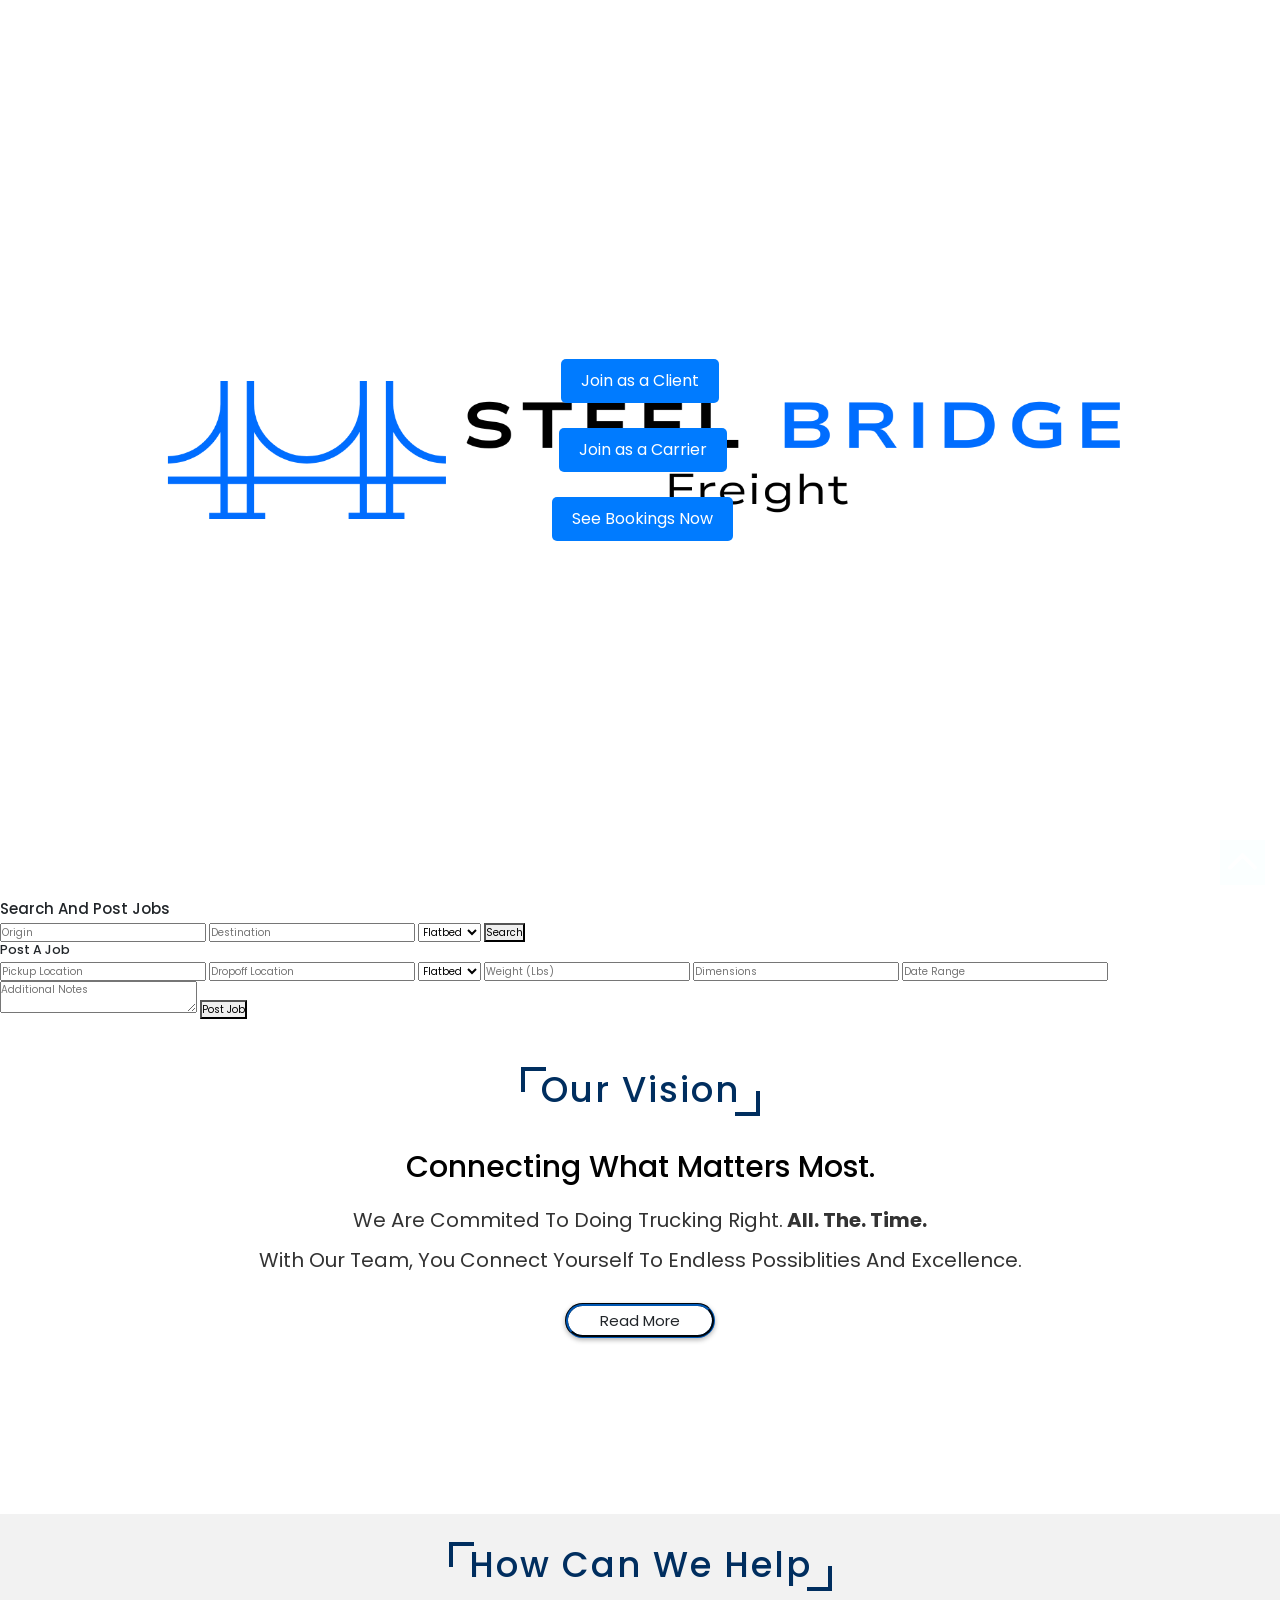
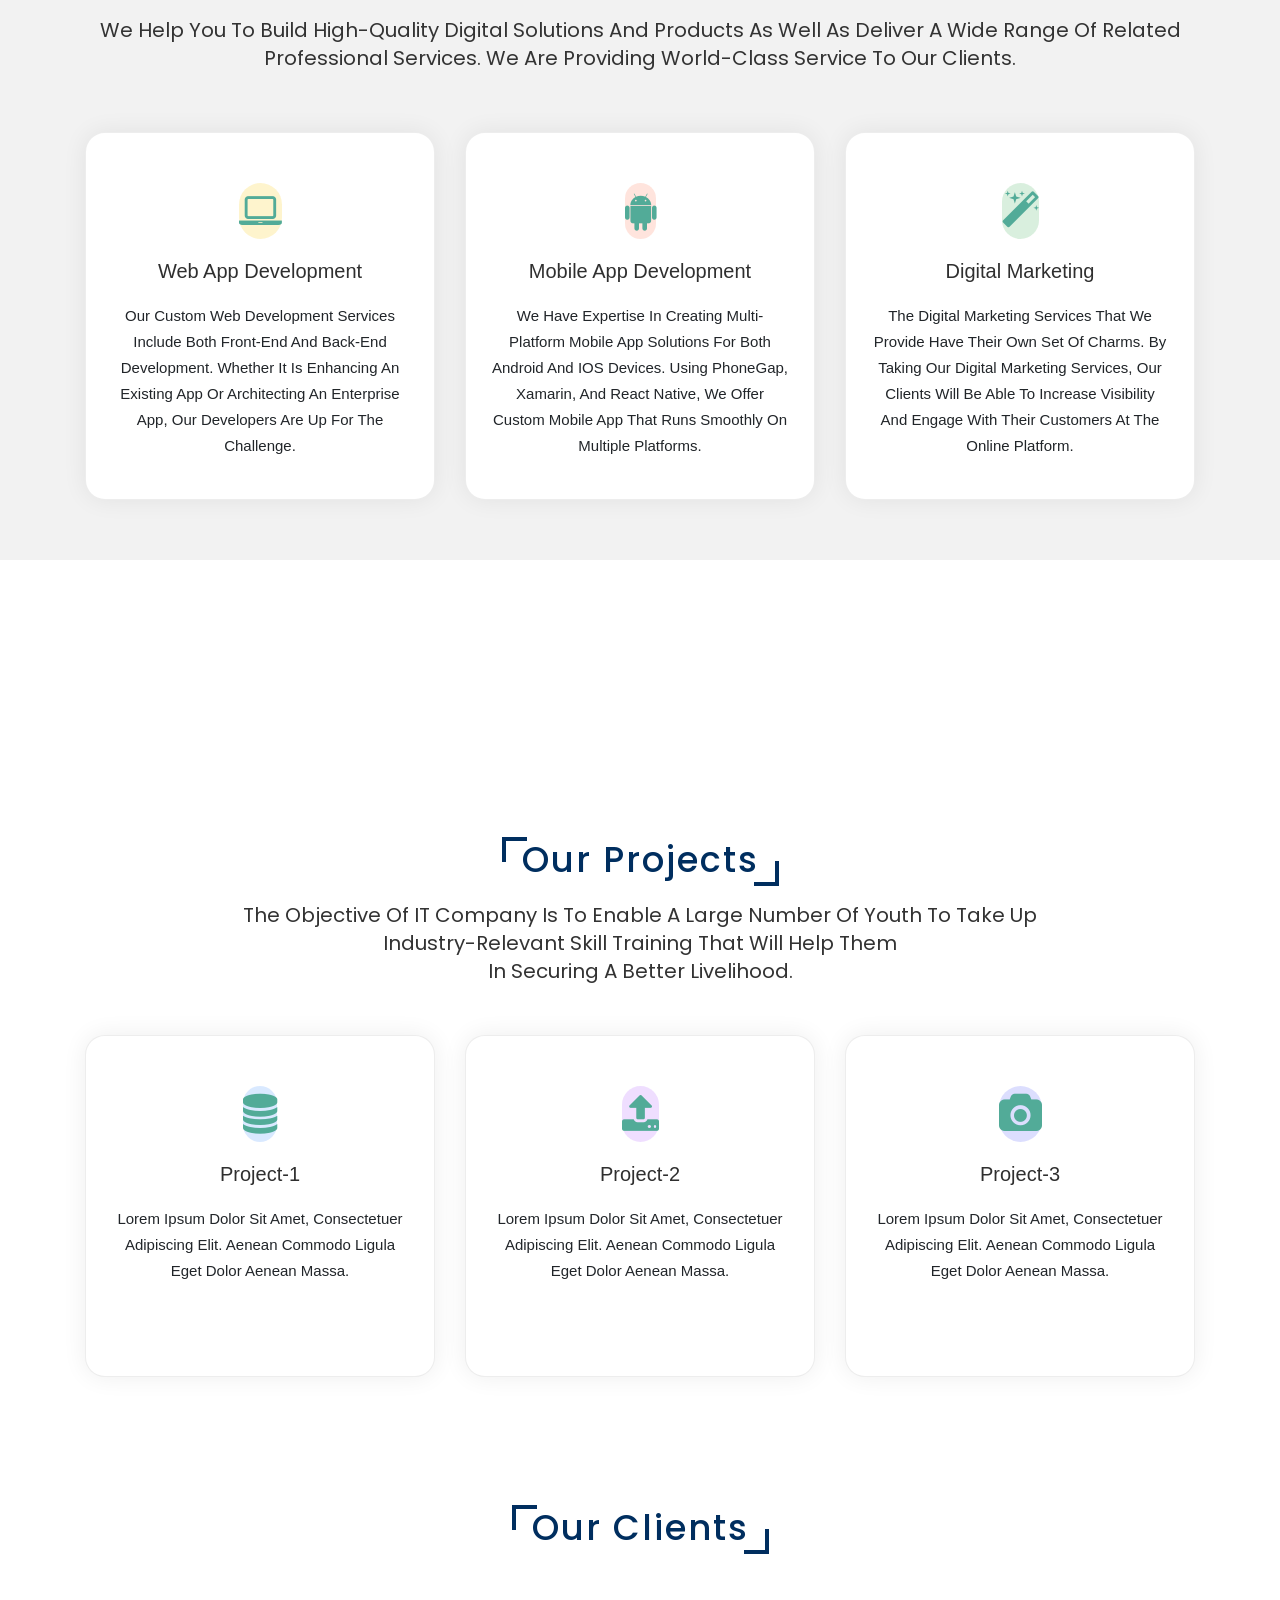
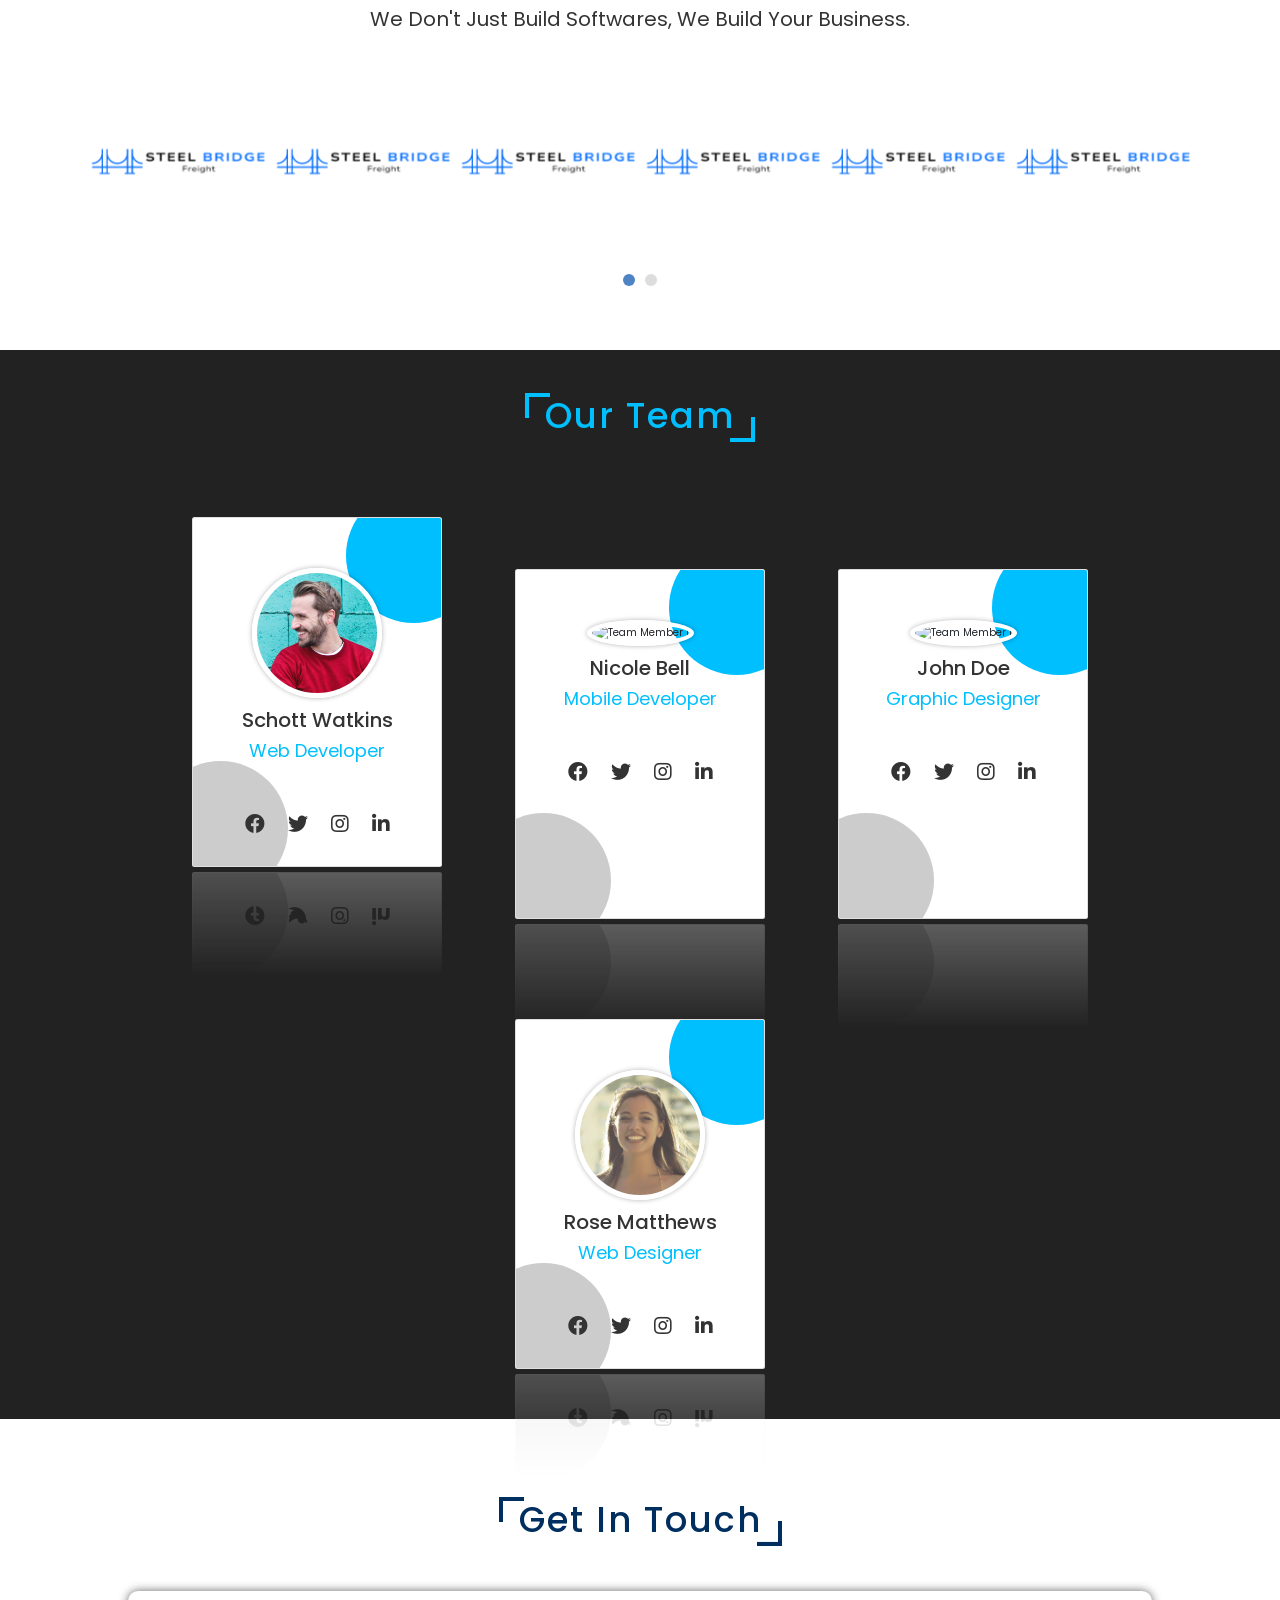
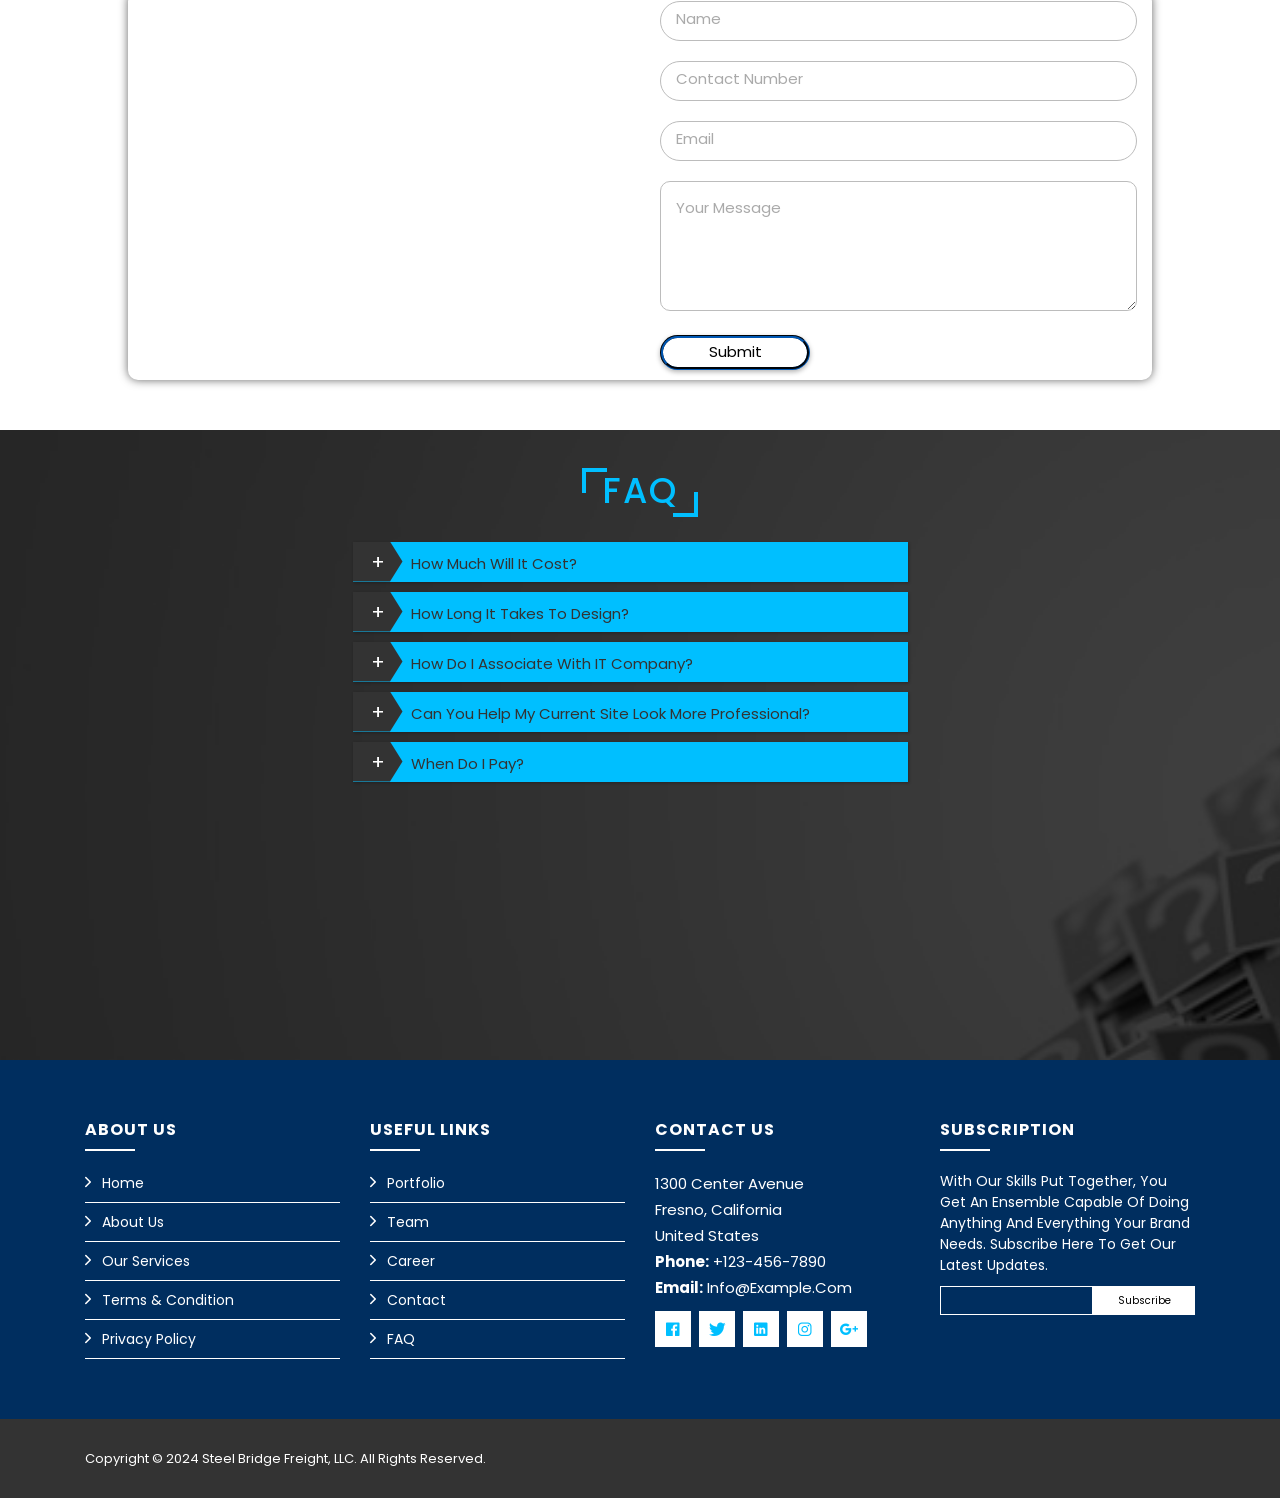
==== index.html @ 2d911a6b "changes" ====
<!DOCTYPE html>
<html lang="en">
<head>
    <meta charset="UTF-8">
    <meta http-equiv="X-UA-Compatible" content="IE=edge">
    <meta name="viewport" content="width=device-width, initial-scale=1.0">
    <title>Steel Bridge Freight</title>
    <link rel="stylesheet" href="./css/style.css">
    <link rel="stylesheet" href="https://cdnjs.cloudflare.com/ajax/libs/font-awesome/5.15.3/css/all.min.css">
    <script src="https://cdnjs.cloudflare.com/ajax/libs/jquery/3.6.0/jquery.min.js"></script>
    <link rel="icon" href="./images/image.png">
    <link rel="stylesheet" href="https://cdnjs.cloudflare.com/ajax/libs/twitter-bootstrap/4.1.3/css/bootstrap.min.css">
    <link rel="stylesheet" href="https://cdnjs.cloudflare.com/ajax/libs/ionicons/2.0.1/css/ionicons.min.css">
    <link rel="stylesheet" href="https://cdn.jsdelivr.net/npm/bootstrap@4.5.3/dist/css/bootstrap.min.css" integrity="sha384-TX8t27EcRE3e/ihU7zmQxVncDAy5uIKz4rEkgIXeMed4M0jlfIDPvg6uqKI2xXr2" crossorigin="anonymous">
    <link rel="stylesheet" href="https://stackpath.bootstrapcdn.com/font-awesome/4.7.0/css/font-awesome.min.css" integrity="sha384-wvfXpqpZZVQGK6TAh5PVlGOfQNHSoD2xbE+QkPxCAFlNEevoEH3Sl0sibVcOQVnN" crossorigin="anonymous">
    <link href="lib/bootstrap/css/bootstrap.min.css" rel="stylesheet">
    <link href="lib/ionicons/css/ionicons.min.css" rel="stylesheet">
    <link href="lib/owlcarousel/assets/owl.carousel.min.css" rel="stylesheet">
    <link href="lib/lightbox/css/lightbox.min.css" rel="stylesheet">
    <script src="./js/main.js"></script>
</head>
<body>
    <header class="header">
        <nav class="navbar">
            <ul>
                <li><a href="home">home</a></li>
                <li><a href="about">about</a></li>
                <li><a href="service">services</a></li>
                <li><a href="portfolio">portfolio</a></li>
                <li><a href="team">team</a></li>
                <li><a href="careers.html">career</a></li>
                <li><a href="find a booking">booking</a></li>
                <li><a href="faq">FAQ</a></li>
            </ul>
        </nav>
    </header>
    <div class="home">
        <video id="background-video" autoplay loop muted>
            <source src="images/img1.mp4" type="video/mp4">
        </video>
        <img src="images/image.png" alt="Foreground Image" class="foreground-image">
        <div class="button-container">
            <button onclick="window.location.href='register_client_form.php'" class="join-client-button">Join as a Client</button>
            <button onclick="window.location.href='register_carrier_form.php'" class="join-carrier-button">Join as a Carrier</button>
            <button onclick="window.location.href='view_bookings.php'" class="see-bookings-button">See Bookings Now</button>
        </div>
    </div>        
    </section>
    
    <div class="find a booking">
        <h4>Search and Post Jobs</h4>
    
        <!-- Search Form -->
        <form id="search-jobs" action="process_search.php" method="POST">
            <input type="text" name="origin" placeholder="Origin" required>
            <input type="text" name="destination" placeholder="Destination" required>
            <select name="equipment">
                <option value="Flatbed">Flatbed</option>
                <option value="Dry Van">Dry Van</option>
                <option value="Reefer">Reefer</option>
            </select>
            <button type="submit">Search</button>
        </form>
    
        <!-- Post Job Form -->
        <form id="post-job" action="post_job.php" method="POST">
            <h5>Post a Job</h5>
            <input type="text" name="pickup" placeholder="Pickup Location" required>
            <input type="text" name="dropoff" placeholder="Dropoff Location" required>
            <select name="equipment" required>
                <option value="Flatbed">Flatbed</option>
                <option value="Dry Van">Dry Van</option>
                <option value="Reefer">Reefer</option>
            </select>
            <input type="text" name="weight" placeholder="Weight (lbs)" required>
            <input type="text" name="dimensions" placeholder="Dimensions" required>
            <input type="text" name="date_range" placeholder="Date Range" required>
            <textarea name="notes" placeholder="Additional Notes"></textarea>
            <button type="submit">Post Job</button>
        </form>
    </div>

  <section id="about" class="about">
    <h1 class="heading">Our Vision</h1>
    <div class="row">
        <div class="content">
            <h3>Connecting what matters most.</h3>
            <p>We are commited to doing trucking right.<b> all. the. time.</b><br>
                With our team, you connect yourself to endless possiblities and excellence.</p>
            <a href="#"><button class="btn">Read More</button></a>
        </div>       
    </div>
  </section>

  

  <div class="pt-5 pb-5" style="background-color: #f2f2f2;">
    <div class="container">
      <div class="row">
        <div class="section-head col-sm-12" id="service">
          <h1>How can we help</h1>
          <p>We help you to build high-quality digital solutions and products as well as deliver a wide range of related professional services. We are providing world-class service to our clients.
            </p>
        </div>
        <div class="col-lg-4 col-sm-6">
          <div class="item"> <span class="icon feature_box_col_one"><i class="fa fa-laptop"></i></span>
            <h6>Web App Development</h6>
            <p>Our Custom Web Development Services Include Both Front-End And Back-End Development. Whether It Is Enhancing An Existing App Or Architecting An Enterprise App, Our Developers Are Up For The Challenge.</p>
          </div>
        </div>
        <div class="col-lg-4 col-sm-6">
          <div class="item"> <span class="icon feature_box_col_two"><i class="fa fa-android"></i></span>
            <h6>Mobile App Development</h6>
            <p>We Have Expertise In Creating Multi-Platform Mobile App Solutions For Both Android And IOS Devices. Using PhoneGap, Xamarin, And React Native, We Offer Custom Mobile App That Runs Smoothly On Multiple Platforms.</p>
          </div>
        </div>
        <div class="col-lg-4 col-sm-6">
          <div class="item"> <span class="icon feature_box_col_three"><i class="fa fa-magic"></i></span>
            <h6>Digital Marketing</h6>
            <p>The digital marketing services that we provide have their own set of charms. By taking our digital marketing services, our clients will be able to increase visibility and engage with their customers at the online platform.</p>
          </div>
        </div>
      </div>
    </div>
</div>

<script src="https://code.jquery.com/jquery-3.5.1.slim.min.js" integrity="sha384-DfXdz2htPH0lsSSs5nCTpuj/zy4C+OGpamoFVy38MVBnE+IbbVYUew+OrCXaRkfj" crossorigin="anonymous"></script>
<script src="https://cdn.jsdelivr.net/npm/bootstrap@4.5.3/dist/js/bootstrap.bundle.min.js" integrity="sha384-ho+j7jyWK8fNQe+A12Hb8AhRq26LrZ/JpcUGGOn+Y7RsweNrtN/tE3MoK7ZeZDyx" crossorigin="anonymous"></script>

  <section class="counters">
    <div class="container">
        <div>
            <i class="far fa-clock fa-4x"></i>
            <div class="counter" data-target="13500">0</div>
            <h3>Working Hours</h3>
        </div>
        <div>
            <i class="fas fa-gift fa-4x"></i>
            <div class="counter" data-target="720">0</div>
            <h3>Completed Projects</h3>
        </div>
        <div>
            <i class="fas fa-users fa-4x"></i>
            <div class="counter" data-target="480">0</div>
            <h3>Happy Clients</h3>
        </div>
        <div>
            <i class="fas fa-award fa-4x"></i>
            <div class="counter" data-target="120">0</div>
            <h3>Awards Received</h3>
        </div>
    </div>
</section>

<div class="pt-5 pb-5">
    <div class="container">
      <div class="row">
        <div class="section-head-1 col-sm-12" style="text-align: center;">
          <h4 style="margin-top: -5rem;" id="portfolio"><span>Our</span> Projects</h4>
          
          <p>The objective of IT Company is to enable a large number of youth to take up <br>industry-relevant skill training that will help them<br> in securing a better livelihood.
            </p>
        </div>
        
        <div class="col-lg-4 col-sm-6">
          
          <div class="item"> <span class="icon feature_box_col_four"><i class="fa fa-database"></i></span>
            <h6>Project-1</h6>
            
            <p>Lorem ipsum dolor sit amet, consectetuer adipiscing elit. Aenean commodo ligula eget dolor Aenean massa.<br><br><br></p>
          </div>
        </div>
        
        <div class="col-lg-4 col-sm-6">
          <div class="item"> <span class="icon feature_box_col_five"><i class="fa fa-upload"></i></span>
            <h6>Project-2</h6>
            <p>Lorem ipsum dolor sit amet, consectetuer adipiscing elit. Aenean commodo ligula eget dolor Aenean massa.<br><br><br></p>
          </div>
        </div>
        <div class="col-lg-4 col-sm-6">
          <div class="item"> <span class="icon feature_box_col_six"><i class="fa fa-camera"></i></span>
            <h6>Project-3</h6>
            <p>Lorem ipsum dolor sit amet, consectetuer adipiscing elit. Aenean commodo ligula eget dolor Aenean massa.<br><br><br></p>
          </div>
        </div>
      </div>
    </div>
</div>


<!-- <div class="testimonials mt-100">
    <div class="container">
        <div class="section-header" style="text-align: center;">
            <h2 style="margin-top: -15rem;">Testimonials</h2>
            <p style="font-size: 2rem;">
                See what people have to say about us
            </p>
        </div>

        <div class="owl-carousel testimonials-carousel">
            <div class="testimonial-item row align-items-center">
                <div class="testimonial-img">
                    <img src="./images/testimonial-1.jpg" alt="Testimonial image">
                </div>
                <div class="testimonial-text">
                    <h3>Person-1</h3>
                    <h4>Designation</h4>
                    <p>
                        Testimonial

                    </p>
                </div>
            </div>
            <div class="testimonial-item row align-items-center">
                <div class="testimonial-img">
                    <img src="./images/testimonial-2.jpg" alt="Testimonial image">
                </div>
                <div class="testimonial-text">
                    <h3>Person-2</h3>
                    <h4>Designation</h4>
                    <p>
                        Testimonial

                    </p>
                </div>
            </div>
            <div class="testimonial-item row align-items-center">
                <div class="testimonial-img">
                    <img src="./images/testimonial-3.jpg" alt="Testimonial image">
                </div>
                <div class="testimonial-text">
                    <h3>Person-3</h3>
                    <h4>Designation</h4>
                    <p>
                        Testimonial

                    </p>
                </div>
            </div>
            <div class="testimonial-item row align-items-center">
                <div class="testimonial-img">
                    <img src="./images/testimonial-4.jpg" alt="Testimonial image">
                </div>
                <div class="testimonial-text">
                    <h3>Person-4</h3>
                    <h4>Designation</h4>
                    <p>
                        Testimonial

                    </p>
                </div>
            </div>
            <div class="testimonial-item row align-items-center">
                <div class="testimonial-img">
                    <img src="./images/testimonial-5.jpg" alt="Testimonial image">
                </div>
                <div class="testimonial-text">
                    <h3>Person-5</h3>
                    <h4>Designation</h4>
                    <p>
                        Testimonial

                    </p>
                </div>
            </div>
        </div>
    </div>
</div> -->

<div class="clients mt-100">
    <div class="container">
        <div class="section-header">
            <h2>Our Clients</h2>
            <p>
                We don't just build softwares, we build your business.
            </p>
        </div>
        <div class="owl-carousel clients-carousel">
            <img src="./images/image.png" alt="Client Logo">
            <img src="./images/image.png" alt="Client Logo">
            <img src="./images/image.png" alt="Client Logo">
            <img src="./images/image.png" alt="Client Logo">
            <img src="./images/image.png" alt="Client Logo">
            <img src="./images/image.png" alt="Client Logo">
            <img src="./images/image.png" alt="Client Logo">
            <img src="./images/image.png" alt="Client Logo">
        </div>
    </div>
</div>
<a href="#" class="back-to-top"><i class="ion-ios-arrow-up"></i></a>
<script src="lib/jquery/jquery.min.js"></script>
<script src="lib/jquery/jquery-migrate.min.js"></script>
<script src="lib/bootstrap/js/bootstrap.bundle.min.js"></script>
<script src="lib/easing/easing.min.js"></script>
<script src="lib/waypoints/waypoints.min.js"></script>
<script src="lib/counterup/counterup.min.js"></script>
<script src="lib/owlcarousel/owl.carousel.min.js"></script>
<script src="lib/lightbox/js/lightbox.min.js"></script>

<section class="team" style="margin-top: 7rem;">
  <h1 class="heading" style="margin-top: -1.5rem;" id="team">our team</h1>
  <p></p>
  <div class="row">
      <div class="card">
          <div class="image">
              <img src="./images/pexels-andrea-piacquadio-845434.jpg" alt="Team member 1">
          </div>
          <div class="info">
              <h3>Schott Watkins</h3>
              <span>Web Developer</span>
              <div class="icons">
                  <a href="https://www.facebook.com/" class="fab fa-facebook-f"></a>
                  <a href="https://twitter.com/login" class="fab fa-twitter"></a>
                  <a href="https://www.instagram.com/" class="fab fa-instagram"></a>
                  <a href="https://www.linkedin.com/" class="fab fa-linkedin"></a>
              </div>
          </div>
      </div>
  </div>
  <div class="row">
      <div class="card">
          <div class="image">
              <img src="./images/pexels-vinicius-wiesehofer-1130624.jpg" alt="Team member 1">
          </div>
          <div class="info">
              <h3>Nicole Bell</h3>
              <span>Mobile Developer</span>
              <div class="icons">
                  <a href="https://www.facebook.com/" class="fab fa-facebook-f"></a>
                  <a href="https://twitter.com/login" class="fab fa-twitter"></a>
                  <a href="https://www.instagram.com/" class="fab fa-instagram"></a>
                  <a href="https://www.linkedin.com/" class="fab fa-linkedin"></a>
              </div>
          </div>
      </div>
  </div>
  <div class="row">
      <div class="card">
          <div class="image">
              <img src="./images/pexels-hussein-altameemi-2776353.jpg" alt="Team member 1">
          </div>
          <div class="info">
              <h3>John Doe</h3>
              <span>Graphic Designer</span>
              <div class="icons">
                  <a href="https://www.facebook.com/" class="fab fa-facebook-f"></a>
                  <a href="https://twitter.com/login" class="fab fa-twitter"></a>
                  <a href="https://www.instagram.com/" class="fab fa-instagram"></a>
                  <a href="https://www.linkedin.com/" class="fab fa-linkedin"></a>
              </div>
          </div>
      </div>
  </div>
  <div class="row">
      <div class="card">
          <div class="image">
              <img src="./images/pexels-andrea-piacquadio-745136.jpg" alt="Team member 1">
          </div>
          <div class="info">
              <h3>Rose Matthews</h3>
              <span>Web Designer</span>
              <div class="icons">
                  <a href="https://www.facebook.com/" class="fab fa-facebook-f"></a>
                  <a href="https://twitter.com/login" class="fab fa-twitter"></a>
                  <a href="https://www.instagram.com/" class="fab fa-instagram"></a>
                  <a href="https://www.linkedin.com/" class="fab fa-linkedin"></a>
              </div>
          </div>
      </div>
  </div>
</section>

<section id="contact" class="contact">
    <h1 class="heading">get in touch</h1>
</section>
<div class="contact-in">
    <div class="contact-map">
        <iframe src="https://www.google.com/maps/embed?pb=!1m18!1m12!1m3!1d30711243.17762776!2d64.4398422293091!3d20.011408266548177!2m3!1f0!2f0!3f0!3m2!1i1024!2i768!4f13.1!3m3!1m2!1s0x30635ff06b92b791%3A0xd78c4fa1854213a6!2sIndia!5e0!3m2!1sen!2sin!4v1644684739958!5m2!1sen!2sin" width="100%" height="auto" style="border:0;" allowfullscreen="" loading="lazy"></iframe>
    </div>
    <div class="contact-form">
        <form action="./contactme.php" method="POST">
            <input type="text" name="name" placeholder="Name" class="contact-form-txt" required>
            <input type="tel" id="phone" name="phone" pattern="[0-9]{10}" required placeholder="Contact number" maxlength="10" class="contact-form-phone">
            <input type="email" name="email" placeholder="Email" class="contact-form-email" required>
            <textarea placeholder="Your Message" name="message" class="contact-form-txtarea" required></textarea>
            <input type="submit" value="Submit" name="submit" class="contact-form-btn">
        </form>
    </div>
    </div>

    <section class="faq">
      <h1 class="heading" style="margin-top: -2rem; color: #00bfff;" id="faq">FAQ</h1>
      <div class="row">
          <div class="accordion-container">
              <div class="accordion">
                  <div class="accordion-header">
                      <span>+</span>
                      <h3>How much will it cost?</h3>
                  </div>
                  <div class="accordion-body">
                      <p>To get a better idea of the cost of what you want to build, give us a quick phone call. We’ll ask you a few questions about the nature of the site, what sort of interactivity the site will have, your graphic design needs, etc. 
                          Then we’ll be able to give you a ballpark figure. 
                          If you’re still interested, we’ll come to your place of business and come up with a firm quote.</p>
                  </div>
              </div>
              <div class="accordion">
                  <div class="accordion-header">
                      <span>+</span>
                      <h3>How long it takes to design?</h3>
                  </div>
                  <div class="accordion-body">
                      <p>The time limit of any assignment is normally dictated by the client. If you have any time limit in mind we will attempt to assemble it for you. 
                          The main general delay in the making of a website is waiting for the content of the pages to be sent to us by the client.</p>
                  </div>
              </div>
              <div class="accordion">
                  <div class="accordion-header">
                      <span>+</span>
                      <h3>How do I associate with IT Company?</h3>
                  </div>
                  <div class="accordion-body">
                      <p>The process begins when you contact us with your requirements. We analyze your requirements and respond to you. 
                          On the basis of the further discussion, you can choose an engagement model that suits you the best. 
                          After that, we begin the process of development.</p>
                  </div>
              </div>
              <div class="accordion">
                  <div class="accordion-header">
                      <span>+</span>
                      <h3>Can you help my current site look more professional?</h3>
                  </div>
                  <div class="accordion-body">
                      <p>Yes. Give us your requirements and we have experienced expertise to help you give a 
                          new professional look that really wonders!</p>
                  </div>
              </div>
              <div class="accordion">
                  <div class="accordion-header">
                      <span>+</span>
                      <h3>When do I pay?</h3>
                  </div>
                  <div class="accordion-body">
                      <p>For most projects, equal payments are made at the start, midway, and the end of the project, but we can work with you to set up a schedule that meets your needs. 
                          We understand that this is a big investment and want to help you budget for the expense in whatever way possible.
                          We accept checks, PayPal, and all major credit cards.</p>
                  </div>
              </div>
          </div>
      </div>
  </section>

    <div class="footer">
      <div class="footer-top">
          <div class="container">
              <div class="row">
                  <div class="col-lg-3 col-md-6 footer-links">
                      <h4>About Us</h4>
                      <ul>
                          <li><i class="ion-ios-arrow-forward"></i> <a href="#">Home</a></li>
                          <li><i class="ion-ios-arrow-forward"></i> <a href="#about">About us</a></li>
                          <li><i class="ion-ios-arrow-forward"></i> <a href="#service">Our services</a></li>
                          <li><i class="ion-ios-arrow-forward"></i> <a href="#">Terms & condition</a></li>
                          <li><i class="ion-ios-arrow-forward"></i> <a href="#">Privacy policy</a></li>
                      </ul>
                  </div>

                  <div class="col-lg-3 col-md-6 footer-links">
                      <h4>Useful Links</h4>
                      <ul>
                          <li><i class="ion-ios-arrow-forward"></i> <a href="#portfolio">Portfolio</a></li>
                          <li><i class="ion-ios-arrow-forward"></i> <a href="#team">Team</a></li>
                          <li><i class="ion-ios-arrow-forward"></i> <a href="careers.html">Career</a></li>
                          <li><i class="ion-ios-arrow-forward"></i> <a href="#contact">Contact</a></li>
                          <li><i class="ion-ios-arrow-forward"></i> <a href="#faq">FAQ</a></li>
                      </ul>
                  </div>

                  <div class="col-lg-3 col-md-6 footer-contact" style="font-size: 1.5rem;">
                      <h4>Contact Us</h4>
                      <p>
                          1300  Center Avenue<br>
                          Fresno, California<br>
                          United States <br>
                          <strong>Phone:</strong> +123-456-7890<br>
                          <strong>Email:</strong> info@example.com<br>
                      </p>

                      <div class="social-links">
                          <a href="https://www.facebook.com/"><i class="ion-logo-facebook"></i></a>
                          <a href="https://twitter.com/login?lang=en"><i class="ion-logo-twitter"></i></a>
                          <a href="https://www.linkedin.com/"><i class="ion-logo-linkedin"></i></a>
                          <a href="https://www.instagram.com/"><i class="ion-logo-instagram"></i></a>
                          <a href="https://accounts.google.com/servicelogin/signinchooser?flowName=GlifWebSignIn&flowEntry=ServiceLogin"><i class="ion-logo-googleplus"></i></a>
                      </div>

                  </div>

                  <div class="col-lg-3 col-md-6 footer-newsletter">
                      <h4>Subscription</h4>
                      <p>With Our Skills Put Together, You Get An Ensemble Capable Of Doing Anything And Everything Your Brand Needs. Subscribe Here To Get Our Latest Updates.</p>
                      <form action="" method="post">
                          <input type="email" name="email"><input type="submit"  value="Subscribe">
                      </form>
                  </div>

              </div>
          </div>
      </div>

      <div class="container">
          <div class="row align-items-center">
              <div class="col-md-6 copyright" style="color: #fff; font-size: 1.3rem;">
                  Copyright &copy; 2024 Steel Bridge Freight, LLC. All Rights Reserved.
              </div>
          </div>
      </div>
  </div>

  <a href="#" class="back-to-top"><i class="ion-ios-arrow-up"></i></a>
</body>
</html>
---- css/style.css ----
@import url('https://fonts.googleapis.com/css2?family=Poppins:ital,wght@0,200;0,300;0,400;0,500;1,100;1,300;1,400;1,500&display=swap');

*{
    font-family: 'Poppins', sans-serif;
    margin: 0;
    padding: 0;
    box-sizing: border-box;
    text-transform: capitalize;
    transition: all .2s linear;
    text-decoration: none;
}

html{
    font-size: 62.5%;
}

body{
    overflow-x: hidden;
}

.heading, .clients .section-header h2, .section-head h1, .testimonials .section-header h2, .section-head-1 h4{
    margin: 2rem;
    padding-top: 6rem;
    display: inline-block;
    font-size: 3.5rem;
    color: #002e5f;
    position: relative;
    letter-spacing: .2rem;
}

.heading::before, .heading::after, .clients .section-header h2::before, .clients .section-header h2::after, .section-head h1::before, .section-head h1::after, .testimonials .section-header h2::before, .testimonials .section-header h2::after, .section-head-1 h4::before, .section-head-1 h4::after{
    content: '';
    position: absolute;
    height: 2.5rem;
    width: 2.5rem;
    border-top: .4rem solid #002e5f;
    border-left: .4rem solid #002e5f;
}

.faq .heading::before, .faq .heading::after{
    border-top: .4rem solid #00bfff;
    border-left: .4rem solid #00bfff;
}

.heading::before, .clients .section-header h2::before, .section-head h1::before, .testimonials .section-header h2::before, .section-head-1 h4::before{
    top: 5.8rem;
    left: -2rem;
}

.heading::after, .clients .section-header h2::after, .section-head h1::after, .testimonials .section-header h2::after, .section-head-1 h4::after{
    bottom: -.5rem;
    right: -2rem;
    transform: rotate(180deg);
}

.row .btn{
    outline: none;
    border: none;
    border-radius: 5rem;
    background: white;
    border-style: groove;
    border-color: #002e5f;
    font-size: 1.5rem;
    cursor: pointer;
    height: 3.5rem;
    width: 15rem;
    box-shadow: 0 .2rem .5rem rgba(0,0,0,.3);
}

.communicate .btn{
    outline: none;
    border: none;
    border-radius: 5rem;
    background: white;
    border-style: groove;
    border-color: #002e5f;
    font-size: 1.5rem;
    cursor: pointer;
    height: 3.5rem;
    width: 15rem;
    box-shadow: 0 .2rem .5rem rgba(0,0,0,.3);
}

.row .btn:hover{
    letter-spacing: .1rem;
    opacity: .9;
    color: white;
    background: #002e5f;
}

.communicate .btn:hover{
    letter-spacing: .1rem;
    opacity: .9;
    color: white;
    background: #00bfff;
}

.header{
    display: flex;
    align-items: center;
    justify-content: space-between;
    width: 100%;
    padding: 1rem 2rem;
    position: fixed;
    top: 0;
    left: 0;
    z-index: 100;
    position: fixed;
}

.header .logo img{
    width: 130%;
    height: 3rem;
    top: 0;
    left: 0;
}

.header .navbar ul{
    list-style-type: none;
    display: flex;
    align-items: center;
    justify-content: space-around;
}

.header .navbar ul li{
    margin: 0 1.5rem;
}

.header .navbar ul li a{
    font-size: 2rem;
    color: #fff;
}

.header .navbar ul li a:hover{
    color: #00bfff;
    text-decoration: underline;
}

.header .logo i{
    padding: 0.5rem;
}

.header .fa-bars{
    color: #fff;
    cursor: pointer;
    font-size: 3rem;
    display: none;
}

#background-video {
    position: absolute;
    top: 0;
    left: 0;
    width: 100%;
    height: 100%;
    object-fit: cover; /* Ensures the video covers the entire background */
    z-index: -1; /* Places the video behind other content */
}

.foreground-image {
    position: absolute;
    top: 50%; /* Adjust this to move the image vertically */
    left: 50%; /* Adjust this to move the image horizontally */
    transform: translate(-50%, -50%); /* Centers the image */
    z-index: 10; /* Places the image above the video */
    max-width: 80%; /* Adjust the size of the image */
    height: auto; /* Maintain aspect ratio */
}


.home .logo {
    position: relative;
    top: -450px; /* Adjust as needed to position the logo vertically */
    left: 350px; /* Adjust as needed to position the logo horizontally */
    z-index: 20; /* Ensure it appears above other elements */
}

.home .logo img {
    width: 1750px; /* Adjust size as needed */
    height: auto;
}

.home {
    position: relative;
    overflow: hidden;
}

.home {
    min-height: 100vh;
    width: 100vw;
    /* Remove this line */
    /* background-image: url(../images/img1.jpg); */
    background-size: cover;
    display: flex;
    align-items: center;
    justify-content: center;
    flex-flow: column;
    text-align: center;
    padding: 0 1rem;
    position: relative;
    overflow: hidden !important;
}

.home h1{
    color: #fff;
    font-size: 5.5rem;
}

.home h2{
    color: #fff;
    font-size: 3rem;
}

.home .wave{
    position: absolute;
    bottom: -.5rem;
    left: 0;
    height: 11rem;
    width: 100%;
    background: url(../images/wave.png);
    background-size: 100rem 11rem;
    animation: waves 8s linear infinite;
    background-repeat: repeat-x;
}

.home .wave2{
    animation-direction: reverse;
    animation-duration: 6s;
    opacity: .3;
}

.home .wave3{
    animation-duration: 4s;
    opacity: .5;
}

@keyframes waves{
    0%{
        background-position-x: 0;
    }
    100%{
        background-position-x: 100rem;
    }
}

.about{
    min-height: 55vh;
    width: 100vw;
    top: -3rem;
    text-align: center;
    position: relative;
    overflow: hidden;
    line-height: 10rem;
}

.about .row{
    line-height: 4rem;
    display: flex;
    align-items: center;
    justify-content: space-around;
    padding: 0 4rem;
}

.about .row .content{
    text-align: center;
}

.about .row .content h3{
    font-size: 3rem;
    color: black;
}

.about .row .content p{
    font-size: 2rem;
    color: #333;
    padding: 1rem 0;
}
.pt-5 .container .row .section-head p{
    font-size: 2rem;
    color: #333;
    padding: 1rem 0;
}
  .section-head{
    margin-bottom: 60px;
    text-align: center;
    margin-top: -8rem;
  }
  .section-head p{
    font-size: 20px;
    line-height: 28px;
    text-align: center;
  }
  .item{
    background:#fff;
    text-align: center;
    padding:30px 25px;
    box-shadow: 0 0 25px rgba(0,0,0,0.07);
    border-radius: 20px;
    margin-bottom: 30px;
    margin-top: -2rem;
    border:5px solid rgba(0,0,0,0.07);
    -webkit-transition:all 0.5s ease 0s;
    transition:all 0.5s ease 0s;
  }
  .item:hover{
    background:#c8d8e4;
    box-shadow: 0 8px 20px 0 rgba(0,0,0,0.2);
    -webkit-transition:all 0.5s ease 0s;
    transition:all 0.5s ease 0s;
  }
  .item:hover .item,
  .item:hover span.icon{
    background:#fff;
    border-radius: 10px;
    -webkit-transition:all 0.5s ease 0s;
    transition:all 0.5s ease 0s;
  }
  .item h6{
      font-size: 2rem;
  }
  .item:hover h6,
  .item:hover p{
    color:#2b6777;
    -webkit-transition:all 0.5s ease 0s;
    transition:all 0.5s ease 0s;
  }
  .item .icon{
    font-size:40px;
    margin-bottom: 25px;
    color:yellow;
    width:90px;
    height:90px;
    line-height: 96px;
    border-radius: 50px;
  }
  .item .feature_box_col_one{
    background:rgba(247,198,5,0.2);
    color:#52ab98;
  }
  .item .feature_box_col_two{
    background: rgba(255, 77, 28, 0.15);
    color:#52ab98;
  }
  .item .feature_box_col_three{
    background:rgba(0,147,38,0.15);
    color:#52ab98;
  }
  .item .feature_box_col_four{
    background:rgba(0,108,255,0.15);
    color:#52ab98;
  }
  .item .feature_box_col_five{
    background:rgba(146,39,255,0.15);
    color:#52ab98;
  }
  .item .feature_box_col_six{
    background:rgba(23,39,246,0.15);
    color:#52ab98;
  }
  .item p{
    font-size: 15px;
    line-height: 26px;
  }
  .item h6{
    margin-bottom: 20px;
    color:#2f2f2f;
  }   

.counters {
	background-image: url(../images/img2.jpg);
    background-size: cover;
    background-attachment: fixed;
    background-repeat: no-repeat;
	color: #fff;
	padding: 40px 20px;
}

.counters .container {
	display: grid;
	grid-template-columns: repeat(4, 1fr);
	grid-gap: 30px;
	text-align: center;
}

.counters i {
	color: #fff;
	margin-bottom: 5px;
}

.counters .counter {
	font-size: 45px;
	margin: 10px 0;
}

@media (max-width: 700px) {
	.counters .container {
		grid-template-columns: repeat(2, 1fr);
	}

	.counters .container > div:nth-of-type(1),
	.counters .container > div:nth-of-type(2) {
		border-bottom: 1px lightskyblue solid;
		padding-bottom: 20px;
	}
}

.section-head-1{
    margin-bottom: 60px;
    background-size: 200%;
    background-position: left;

  }
  .section-head-1 p{
    color:#333;
    font-size: 20px;
    line-height: 28px;
    text-align: center;
  }
  .item{
    background:#fff;
    text-align: center;
    padding:30px 25px;
    box-shadow: 0 0 25px rgba(0,0,0,0.07);
    border-radius: 20px;
    margin-bottom: 30px;
    border: 1px solid rgba(0,0,0,0.07);
    -webkit-transition:all 0.7s ease 0s;
    transition:all 0.7 ease 0s;
    
  }
  .item:hover{
    background-image: linear-gradient(to bottom right, #66ffcc 0%, #ffccff 100%);
    background-position: right;
    transition: background-position 3s;
    box-shadow: 0 1px 1px 0 rgba(0,0,0,0.2);
    -webkit-transition:all 0.5s ease 0s;
    transition:all 0.7s ease 0s;
  }
  .item:hover .item,
  .item:hover span.icon{
    background:#fff;
    border-radius: 10px;
    -webkit-transition:all 0.5s ease 0s;
    transition:all 0.5s ease 0s;
  }
  .item:hover h6,
  .item:hover p{
    color:#2b6777;
    -webkit-transition:all 0.5s ease 0s;
    transition:all 0.5s ease 0s;
  }
  .item .icon{
    font-size:40px;
    margin-bottom: 25px;
    color:yellow;
    width:90px;
    height:90px;
    line-height: 96px;
    border-radius: 50px;
  }
  .item .feature_box_col_one{
    background:rgba(247,198,5,0.2);
    color:#52ab98;
  }
  .item .feature_box_col_two{
    background: rgba(255, 77, 28, 0.15);
    color:#52ab98;
    
  }
  .item .feature_box_col_three{
    background:rgba(0,147,38,0.15);
    color:#52ab98;
  }
  .item .feature_box_col_four{
    background:rgba(0,108,255,0.15);
    color:#52ab98;
    
  }
  .item .feature_box_col_five{
    background:rgba(146,39,255,0.15);
    color:#52ab98;
  }
  .item .feature_box_col_six{
    background:rgba(23,39,246,0.15);
    color:#52ab98;
  }
  .item p{
    font-size: 15px;
    font-family: "Varela Round",Arial,"Helvetica Neue",Helvetica,sans-serif;
    line-height: 26px;
  }
  .item h6{
    margin-bottom: 20px;
    font-family: "Varela Round",Arial,"Helvetica Neue",Helvetica,sans-serif;
    color:#2f2f2f;
  }

.communicate{
    text-align: center;
    align-items: center;
    background-image: url(../images/img3.jpg);
    background-repeat: no-repeat;
    background-size: cover;
    background-attachment: fixed;
    color: #fff;
    min-height: 35vh;
    padding: 40px 20px;
}  

.communicate h3{
    margin-top: 3rem;
    font-size: 3rem;
}

.communicate p{
    font-size: 2rem;
}

.testimonials {
    position: relative;
    padding: 90px 0 60px 0;
    background: #f2f2f2;
}

.testimonials .testimonial-item {
    position: relative;
    margin: 0 15px 30px 15px;
    background: #ffffff;
}

.testimonials .testimonial-img {
    position: relative;
    background: #000000;
    overflow: hidden;
}

.testimonials .testimonial-text {
    position: relative;
    width: 100%;
    padding: 30px 15px;
    text-align: center;
    background: #ffffff;
}

.testimonials .testimonial-text h3 {
    font-size: 18px;
    font-weight: 700;
    margin-bottom: 10px;
}

.testimonials .testimonial-text h4 {
    font-size: 12px;
    font-weight: 300;
    text-transform: uppercase;
}

.testimonials .testimonial-text p {
    margin: 0;
    font-size: 16px;
    font-weight: 300;
}

.testimonials .owl-nav,
.testimonials .owl-dots {
    margin-top: 5px;
    text-align: center;
}

.testimonials .owl-dot {
    display: inline-block;
    margin: 0 5px;
    width: 12px;
    height: 12px;
    border-radius: 50%;
    background-color: #dddddd;
}

.testimonials .owl-dot.active {
    background-color: #4F84C4;
}

@media (max-width: 575px) {
    .testimonials .testimonial-text {
        padding: 25px;
    }
}

.clients {
    position: relative;
    padding: 90px 0;
    text-align: center;
    margin-top: -10rem;
    margin-bottom: -10rem;
}

.clients .section-header p {
    padding-bottom: 10px;
    margin-top: 2.5rem;
    text-align: center;
    font-size: 2rem;
    color: #333;
    padding: 1rem 0;
}

.clients img {
    max-width: 100%;
    opacity: 1;
    transition: 0.3s;
    padding: 15px 0;
}

.clients img:hover {
    opacity: .5;
}

.clients .owl-nav,
.clients .owl-dots {
    margin-top: 5px;
    text-align: center;
}

.clients .owl-dot {
    display: inline-block;
    margin: 0 5px;
    width: 12px;
    height: 12px;
    border-radius: 50%;
    background-color: #ddd;
}

.clients .owl-dot.active {
    background-color: #4F84C4;
}    

.team{
    min-width: 100vw;
    min-height: 95vh;
    text-align: center;
    background-color: #222;
}

.team .heading{
    color: #00bfff;
}

.team .heading::before, .team .heading::after{
    border-color: #00bfff;
}

.team .row{
    display: inline-block;
    flex-direction: row;
    align-items: center;
    justify-content: center;
}

.team .row .card{
    height: 35rem;
    width: 25rem;
    background-color: #fff;
    text-align: center;
    margin: 5rem 5rem;
    position: relative;
    overflow: hidden;
    -webkit-box-reflect: below 5px linear-gradient(transparent 70%, #0004);
    transition: 0.5s;
}

.team .row .card:hover{
    transform: translateY(-10px);
    cursor: pointer;
}


.team .row .card .image{
    margin: 1rem 0;
    padding-top: 4rem;
}

.team .row .card .image img{
    height: 13rem;
    width: 13rem;
    border-radius: 50%;
    border: .5rem solid #fff;
    box-shadow: 0 0 .5rem rgba(0,0,0,.3);
    object-fit: cover;
}

.team .row .card .info h3{
    font-size: 2rem;
    color: #333;
}

.team .row .card .info span{
    font-size: 1.8rem;
    color: #00bfff;
}

.team .row .card .info .icons a{
    margin-top: 4rem;
    padding-top: 0 1rem;
    font-size: 2rem;
    color: #333;
    align-items: center;
    justify-content: center;
    padding: 1rem;
}

.team .row .card .info .icons .fa-facebook-f:hover, .footer .icons .fa-facebook-f:hover{
    color: #4267B2;
    text-decoration: none;
}

.team .row .card .info .icons .fa-twitter:hover, .footer .icons .fa-twitter:hover{
    color: #1DA1F2;
    text-decoration: none;
}

.team .row .card .info .icons .fa-instagram:hover, .footer .icons .fa-instagram:hover{
    color: #C13584;
    text-decoration: none;
}

.team .row .card .info .icons .fa-linkedin:hover, .footer .icons .fa-linkedin:hover{
    color: #2867B2;
    text-decoration: none;
}

.team .row .card::before, .team .row .card::after{
    content: '';
    position: absolute;
    border-radius: 50%;
    height: 13.5rem;
    width: 13.5rem;
    z-index: -1;
}

.team .row .card::before{
    background: #00bfff;
    top: -3rem;
    right: -4rem;
}

.team .row .card::after{
    background: #ccc;
    bottom: -3rem;
    left: -4rem;
}

.contact{
    text-align: center;
    align-items: center;
}

.contact .heading{
    margin-bottom: 5rem;
}

.contact-in
		{
			width: 80%;
			height: auto;
			margin: auto auto 5rem auto;
			display: flex;
			flex-wrap: wrap;
			padding: 10px;
			border-radius: 10px;
			background: #fff;
			box-shadow: 0px 0px 10px 0px #666;
		}

		.contact-map
		{
			width: 100%;
			height: auto;
			flex: 50%;
		}
		.contact-map iframe
		{
			width: 100%;
			height: 100%;
		}
		.contact-form
		{
			width: 100%;
			height: auto;
			flex: 50%;
			text-align: left;
		}
		.contact-form-txt
		{
            margin-left: 2rem;
			width: 95%;
			height: 40px;
			color: #000;
			border: 1px solid #bcbcbc;
			border-radius: 50px;
			outline: none;
			margin-bottom: 20px;
			padding: 15px;
		}
        .contact-form-email
		{
            margin-left: 2rem;
			width: 95%;
			height: 40px;
			color: #000;
			border: 1px solid #bcbcbc;
			border-radius: 50px;
			outline: none;
			margin-bottom: 20px;
			padding: 15px;
		}
		.contact-form-txt::placeholder
		{
			color: #aaa;
            font-size: 1.5rem;
		}
        .contact-form-email::placeholder
		{
			color: #aaa;
            font-size: 1.5rem;
		}
		.contact-form-txtarea
		{
            margin-left: 2rem;
			width: 95%;
			height: 130px;
			color: #000;
			border: 1px solid #bcbcbc;
			border-radius: 10px;
			outline: none;
			margin-bottom: 20px;
			padding: 15px;
			font-family: 'Poppins', sans-serif;
		}
		.contact-form-txtarea::placeholder
		{
			color: #aaa;
            font-size: 1.5rem;
		}

		.contact-form-btn
		{
            margin-left: 2rem;
            outline: none;
            border: none;
            border-radius: 5rem;
            background: white;
            border-style: groove;
            border-color: #002e5f;
            font-size: 1.5rem;
            cursor: pointer;
            height: 3.5rem;
            width: 15rem;
            box-shadow: 0 .2rem .5rem rgba(0,0,0,.3);
		}
        .contact-form-btn:hover{
            letter-spacing: .1rem;
            opacity: .9;
            color: white;
            background: #002e5f;
        }
		.contact-form-phone
		{
            margin-left: 2rem;
			width: 95%;
			height: 40px;
			color: #000;
			border: 1px solid #bcbcbc;
			border-radius: 50px;
			outline: none;
			margin-bottom: 20px;
			padding: 15px;
		}
		.contact-form-phone::placeholder
		{
			color: #aaa;
            font-size: 1.5rem;
		}

        .footer {
            position: relative;
            padding: 0 0 30px 0;
            background: #333;
        }
        
        .footer .footer-top {
            background: #002e5f;
            padding: 60px 0 30px 0;
        }
        
        .footer .footer-top .footer-info,
        .footer .footer-top .footer-links,
        .footer .footer-top .footer-contact,
        .footer .footer-top .footer-newsletter {
            margin-bottom: 30px;
        }
        
        .footer .footer-top .social-links a {
            font-size: 18px;
            display: inline-block;
            background: #ffffff;
            color: #00bfff;
            line-height: 1;
            padding: 9px 0;
            margin-right: 4px;
            text-align: center;
            width: 36px;
            height: 36px;
            transition: 0.3s;
        }
        
        .footer .footer-top .social-links a:hover {
            background: #00bfff;
            color: #ffffff;
        }
        
        .footer .footer-top h4 {
            font-size: 16px;
            font-weight: 700;
            color: #ffffff;
            text-transform: uppercase;
            position: relative;
            padding-bottom: 12px;
            margin-bottom: 20px;
            letter-spacing: 1px;
        }
        
        .footer .footer-top h4::before {
            content: '';
            position: absolute;
            left: 0;
            bottom: 0;
            height: 0;
            width: 50px;
            border-bottom: 2px solid #ffffff;
        }
        
        .footer .footer-top .footer-links ul {
            list-style: none;
            padding: 0;
            margin: 0;
        }
        
        .footer .footer-top .footer-links ul i {
            padding-right: 8px;
            color: #ffffff;
            font-size: 16px;
        }
        
        .footer .footer-top .footer-links ul li {
            border-bottom: 1px solid #ffffff;
            padding: 7px 0;
        }
        
        .footer .footer-top .footer-links ul li:first-child {
            padding-top: 0;
        }
        
        .footer .footer-top .footer-links ul a {
            font-size: 14px;
            color: #ffffff;
        }
        
        .footer .footer-top .footer-links ul a:hover {
            color: #00bfff;
        }
        
        .footer .footer-top .footer-contact p {
            color: #ffffff;
            line-height: 26px;
        }
        
        .footer .footer-top .footer-newsletter input[type="email"] {
            padding: 6px 8px;
            width: 60%;
            border: 1px solid #ffffff;
            background: transparent;
            color: #ffffff;
        }
        
        .footer .footer-top .footer-newsletter input[type="submit"] {
            border: 0;
            width: 40%;
            padding: 6px 0;
            text-align: center;
            color: black;
            border: 1px solid #ffffff;
            background: #ffffff;
            transition: 0.3s;
            cursor: pointer;
        }
        
        .footer .footer-top .footer-newsletter input[type="submit"]:hover {
            color: #ffffff;
            background: #00bfff;
            border: 1px solid #00bfff;
            letter-spacing: .2rem;
        }
        
        .footer .footer-top .footer-newsletter p {
            color: #ffffff;
            font-size: 14px;
        }
        
        .footer .credit,
        .footer .copyright {
            text-align: center;
            padding-top: 30px;
        }
        
        @media (min-width: 768px) {
            .footer .credit {
                text-align: right;
            }
            
            .footer .copyright {
                text-align: left;
            }
        }

        .back-to-top {
            position: fixed;
            display: none;
            background-color: #00bfff;
            color: #ffffff;
            width: 45px;
            height: 45px;
            text-align: center;
            line-height: 1;
            font-size: 44px;
            right: 15px;
            bottom: 15px;
            transition: background 0.3s;
            z-index: 9;
        }
        
        .back-to-top i {
            color: #ffffff;
        }

        .back-to-top i:hover {
            color: black;
        }

        .faq{
            min-height: 70vh;
            width: 100vw;
            text-align: center;
            padding: 0 2rem;
            background: url(../images/faq.jpg);
            background-repeat: no-repeat;
            background-size: cover;
        }
        
        .faq .row{
            display: flex;
            align-items: center;
            justify-content: center;
            padding: 0 2rem;
        }
        
        .faq .row .accordion-container{
            width: 50%;
            text-align: left;
        }

        .faq .row .accordion{
            margin-left: 1rem;
            margin-right: 2rem;
        }
        
        .faq .row .accordion-container .accordion .accordion-header{
            background-color: #00bfff;
            margin: 1rem 0;
            box-shadow: .1rem .1rem .3rem rgba(0,0,0,.3);
            cursor: pointer;
            margin-left: 1rem;
            margin-right: 2rem;
        }
        
        .faq .row .accordion-container .accordion .accordion-header span{
            display: inline-block;
            text-align: center;
            height: 4rem;
            width: 5rem;
            line-height: 4rem;
            font-size: 2rem;
            background: #333;
            color: #fff;
            clip-path: polygon(0% 0%,75% 0%,100% 50%,75% 100%,0% 100%); 
        }
        
        .faq .row .accordion-container .accordion .accordion-header h3{
            display: inline;
            color: #333;
            font-weight: 400;
            padding-left: .5rem;
            font-size: 1.5rem;
        }
        
        .faq .row .accordion-container .accordion .accordion-body{
            padding: 1rem;
            color: #444;
            box-shadow: .1rem .1rem .3rem rgba(0,0,0,.3);
            background-color: #fff;
            font-size: 1.3rem;
            display: none;
            margin-left: 1rem;
            margin-right: 2rem;
        }
        
@media (max-width: 1200px){
    .faq{
        min-height: 70vh;
    }
}        

@media (max-width: 1000px){
    html{
        font-size: 50%;
    }

    .header .logo img {
        width: 300px; /* Set the width you prefer */
        height: 300px; /* Maintains aspect ratio */
    }
    

    .header .fa-bars{
        display: block;
        color: 	white;
        margin-right: 1rem;
    }

    .header .fa-bars:hover{
        color: #00bfff;
    }

    .header .navbar{
        position: fixed;
        top: -120%;
        left: 0;
        height: auto;
        width: 100%;
        background-color: white;
        z-index: 1000;
        border-top: .1rem solid rgba(0,0,0,.3);
    }

    .header .navbar ul{
        height: 100%;
        width: 100%;
        flex-flow: column;
    }

    .header .navbar ul li{
        margin: 1rem 0;
    }

    .header .navbar ul li a{
        color: grey;
        font-size: 2.4rem;
    }

    .header .fa-times{
        transform: rotate(90deg);
    }

    .header .nav-toggle{
        top: 5.8rem;
    }

    .home h1{
        color: #fff;
        font-size: 4rem;
    }
    
    .home h2{
        color: #fff;
        font-size: 2rem;
    }

    .about{
        min-height: 38vh;
        width: 100vw;
        margin-top: -3rem;
        margin-bottom: -2rem;
        top: -2rem;
        text-align: center;
        position: relative;
        overflow: hidden;
        line-height: 6rem;
    }
    
    .about .row{
        line-height: 2rem;
        display: flex;
        align-items: center;
        justify-content: space-around;
        padding: 0 4rem;
    }
    
    .about .row .content{
        text-align: center;
    }
    
    .about .row .content h3{
        font-size: 2rem;
        color: var(--color);
    }
    
    .about .row .content p{
        font-size: 1.3rem;
        color: #333;
        padding: 1rem 0;
    } 

    .clients {
        position: relative;
        padding: 90px 0;
        text-align: center;
        margin-top: -15rem;
        margin-bottom: -8rem;
    }

    .clients .section-header p {
        padding-bottom: 10px;
        margin-top: 2.5rem;
        text-align: center;
        font-size: 2rem;
    }

    .team{
        min-height: auto;
    }

    .team .row{
        flex-direction: column;
    }

    .contact{
        text-align: center;
        align-items: center;
    }
    
    .contact .heading{
        margin-bottom: 3rem;
        margin-top: -2rem;
    }

    .contact-in
		{
			width: 80%;
			height: auto;
			margin: auto auto 5rem auto;
			display: flex;
			flex-wrap: wrap;
			padding: 10px;
			border-radius: 10px;
			background: #fff;
			box-shadow: 0px 0px 10px 0px #666;
		}

		.contact-map
		{
			width: 100%;
			height: auto;
			flex: 50%;
		}
		.contact-map iframe
		{
			width: 100%;
			height: 100%;
		}
		.contact-form
		{
			width: 100%;
			height: auto;
			flex: 50%;
			text-align: left;
		}
		.contact-form-txt
		{
			width: 90%;
			height: 20px;
			color: #000;
			border: 1px solid #bcbcbc;
			border-radius: 50px;
			outline: none;
			margin-bottom: 20px;
			padding: 15px;
		}
        .contact-form-email
		{
            margin-left: 2rem;
			width: 90%;
			height: 20px;
			color: #000;
			border: 1px solid #bcbcbc;
			border-radius: 50px;
			outline: none;
			margin-bottom: 20px;
			padding: 15px;
		}
		.contact-form-txt::placeholder
		{
			color: #aaa;
            font-size: 1.5rem;
		}
        .contact-form-email::placeholder
		{
			color: #aaa;
            font-size: 1.5rem;
		}
		.contact-form-txtarea
		{
            margin-left: 2rem;
			width: 90%;
			height: 110px;
			color: #000;
			border: 1px solid #bcbcbc;
			border-radius: 10px;
			outline: none;
			margin-bottom: 20px;
			padding: 15px;
			font-family: 'Poppins', sans-serif;
		}
		.contact-form-txtarea::placeholder
		{
			color: #aaa;
            font-size: 1.5rem;
		}

		.contact-form-btn
		{
            margin-left: 2rem;
            outline: none;
            border: none;
            border-radius: 5rem;
            background: white;
            border-style: groove;
            border-color: #002e5f;
            font-size: 1.5rem;
            cursor: pointer;
            height: 3.5rem;
            width: 12rem;
            box-shadow: 0 .2rem .5rem rgba(0,0,0,.3);
		}
        .contact-form-btn:hover{
            letter-spacing: .1rem;
            opacity: .9;
            color: white;
            background: #002e5f;
        }
		.contact-form-phone
		{
            margin-left: 2rem;
			width: 90%;
			height: 20px;
			color: #000;
			border: 1px solid #bcbcbc;
			border-radius: 50px;
			outline: none;
			margin-bottom: 20px;
			padding: 15px;
		}
		.contact-form-phone::placeholder
		{
			color: #aaa;
            font-size: 1.5rem;
		}

        .back-to-top {
            width: 30px;
            height: 30px;
            font-size: 30px;
        }

        .faq{
            padding: 0;
            min-height: 60vh;
        }
    
        .faq .row{
            padding: 0 1.5rem;
            flex-flow: column;
        }
    
        .faq .row .accordion-container{
            width: 100%;
        }
}

.join-client-button-container {
    text-align: left;
    margin-top: 20px;
}

/* Add this just before or after `.join-client-button-container` */
.button-container {
    position: relative;
    display: flex;
    flex-direction: column; /* Stack elements vertically */
    align-items: center; /* Center horizontally */
    gap: 15px; /* Spacing between items */
    z-index: 10; /* Ensure it's above other elements */
}

.button-container .logo {
    width: 200px; /* Adjust size as needed */
    height: auto;
    margin-bottom: 15px; /* Add spacing below the logo */
}

.join-client-button, .join-carrier-button, .see-bookings-button {
    padding: 10px 20px;
    font-size: 16px;
    margin: 5px;
    background-color: #007BFF;
    color: white;
    border: none;
    border-radius: 5px;
    cursor: pointer;
    transition: background-color 0.3s ease;
}

.join-client-button,
.join-carrier-button,
.see-bookings-button {
    position: relative;
    z-index: 10; /* Higher than background elements */
}

.join-carrier-button {
    margin-left: 10px;
}

.see-bookings-button {
    margin-left: 10px;
}

.form-container {
    max-width: 400px;
    margin: 50px auto;
    padding: 20px;
    background-color: #f9f9f9;
    box-shadow: 0px 0px 10px rgba(0, 0, 0, 0.1);
    border-radius: 8px;
}

.form-container h2 {
    text-align: center;
    margin-bottom: 20px;
}

.form-container label {
    display: block;
    font-weight: bold;
    margin-top: 10px;
}

.form-container input {
    width: 100%;
    padding: 8px;
    margin-top: 5px;
    margin-bottom: 15px;
    border: 1px solid #ccc;
    border-radius: 4px;
}

.submit-button {
    width: 100%;
    padding: 10px;
    background-color: #007bff;
    color: white;
    border: none;
    border-radius: 5px;
    font-size: 16px;
    cursor: pointer;
    transition: background-color 0.3s;
}

.submit-button:hover {
    background-color: #0056b3;
}
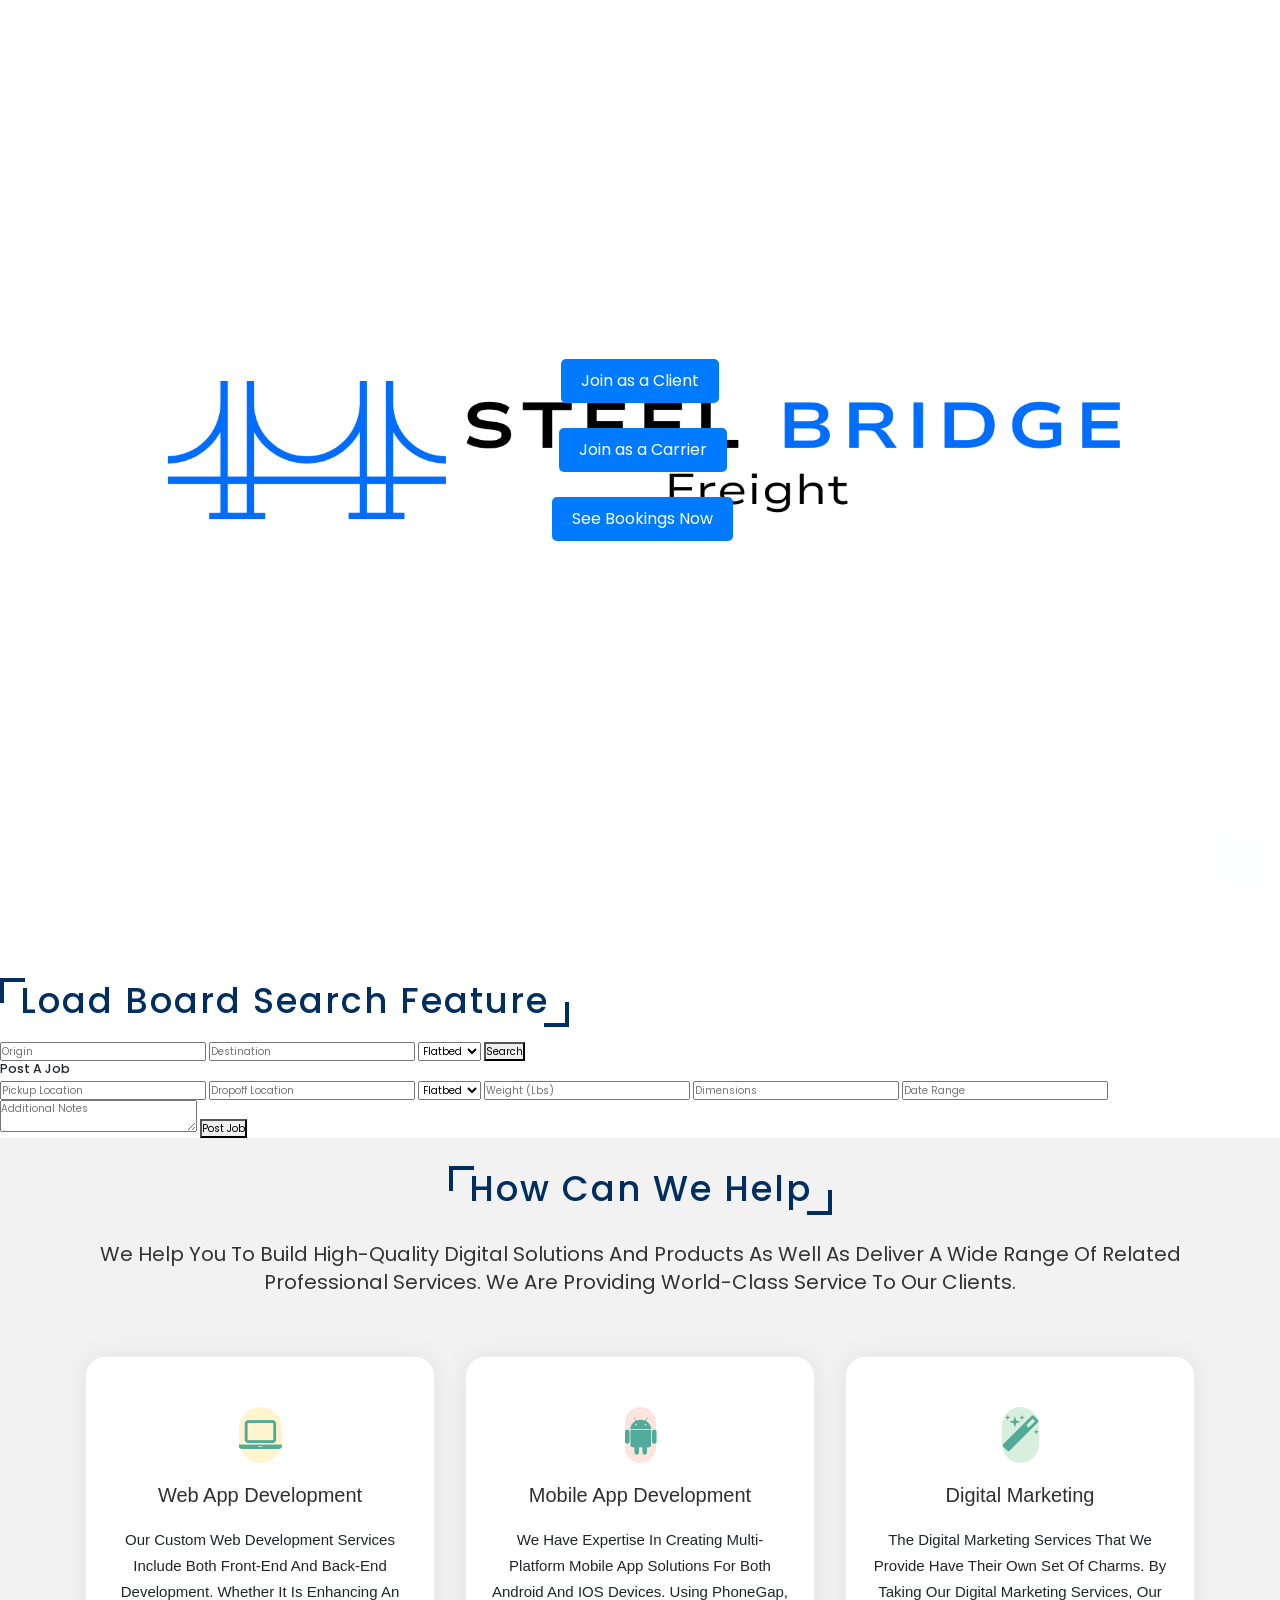
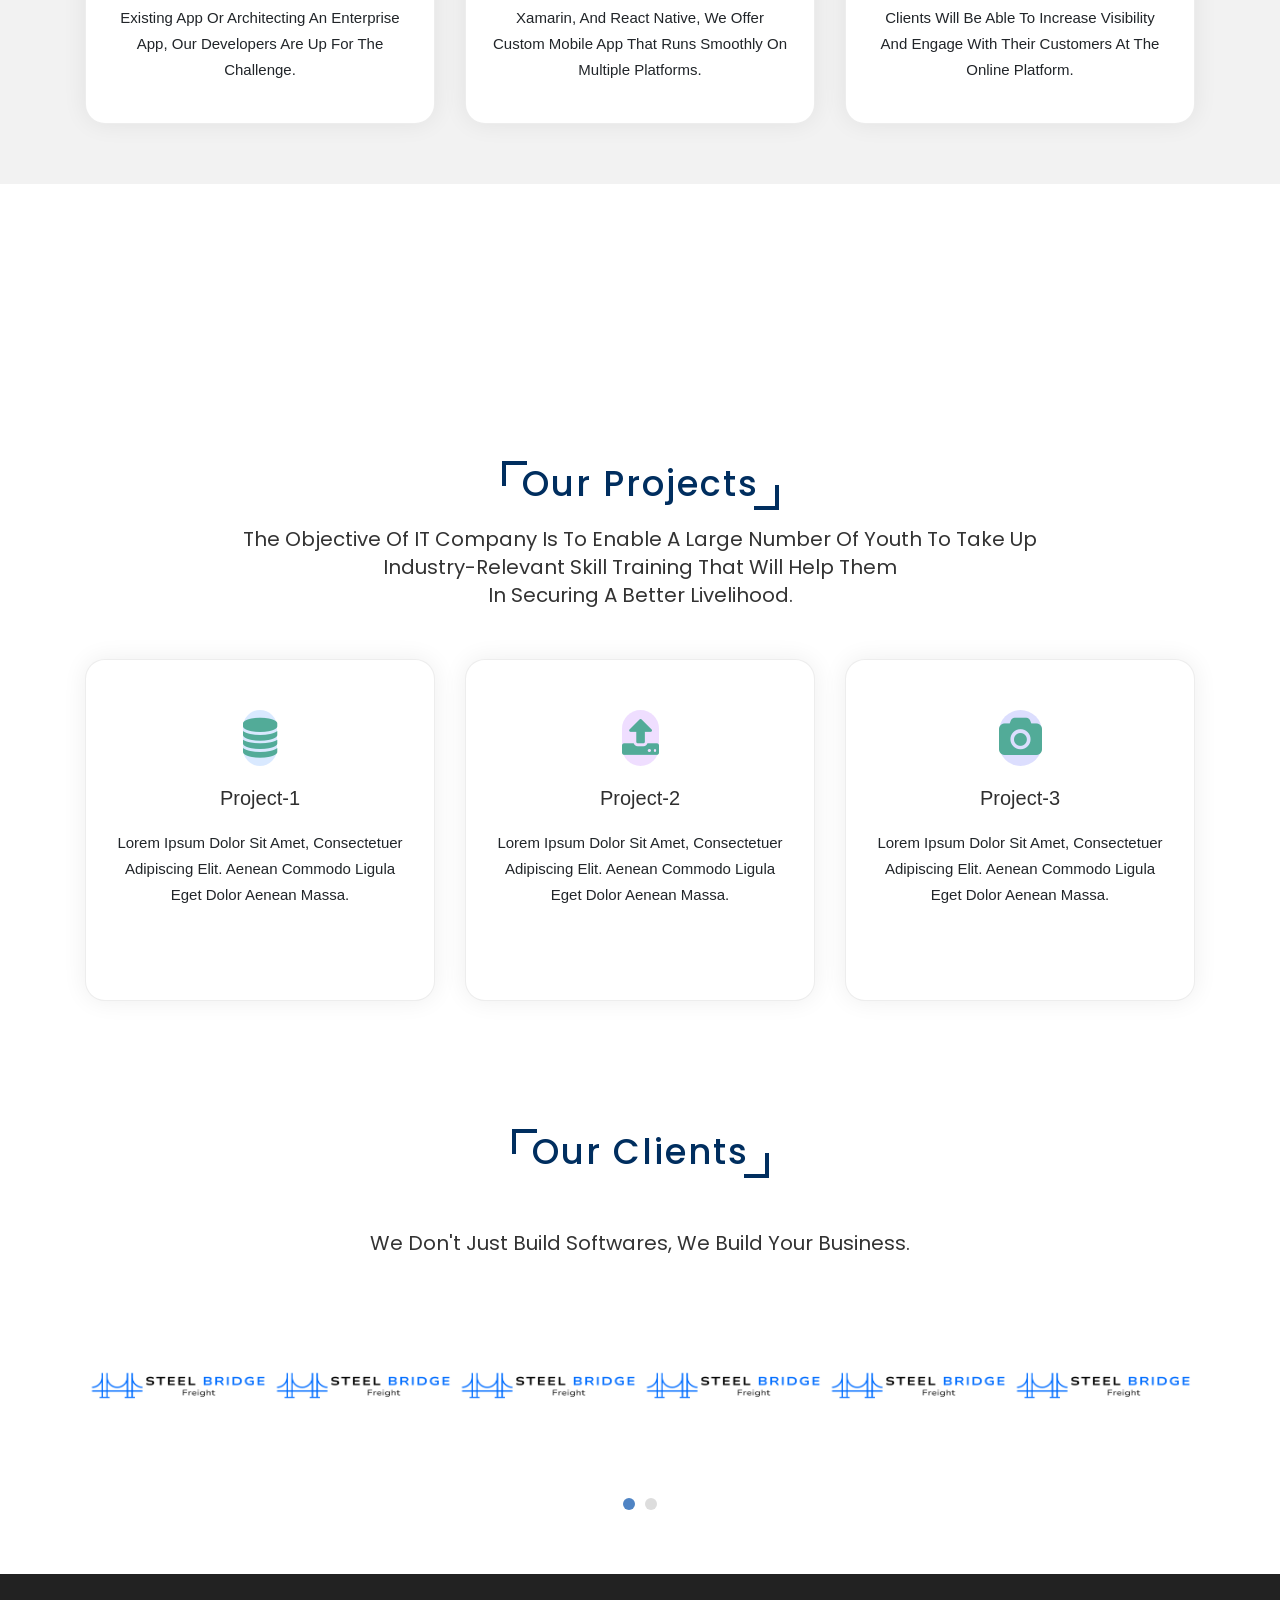
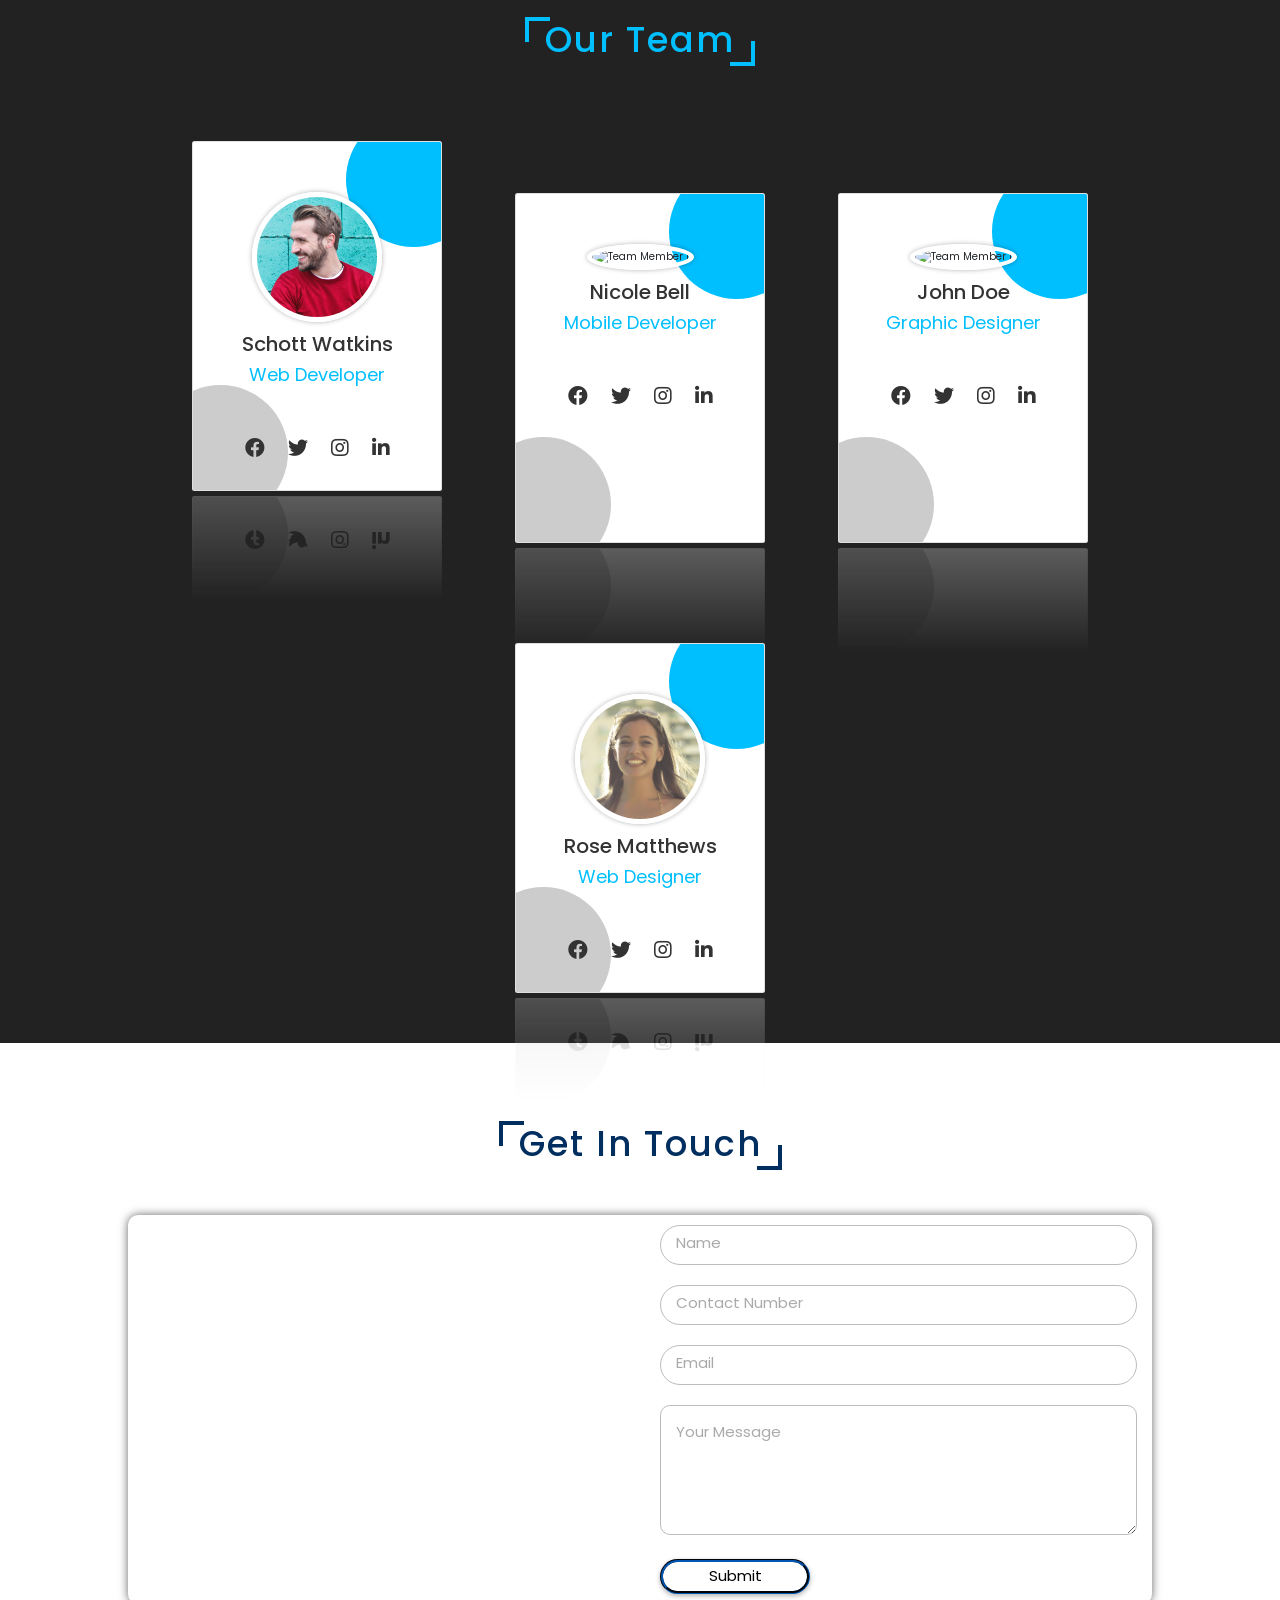
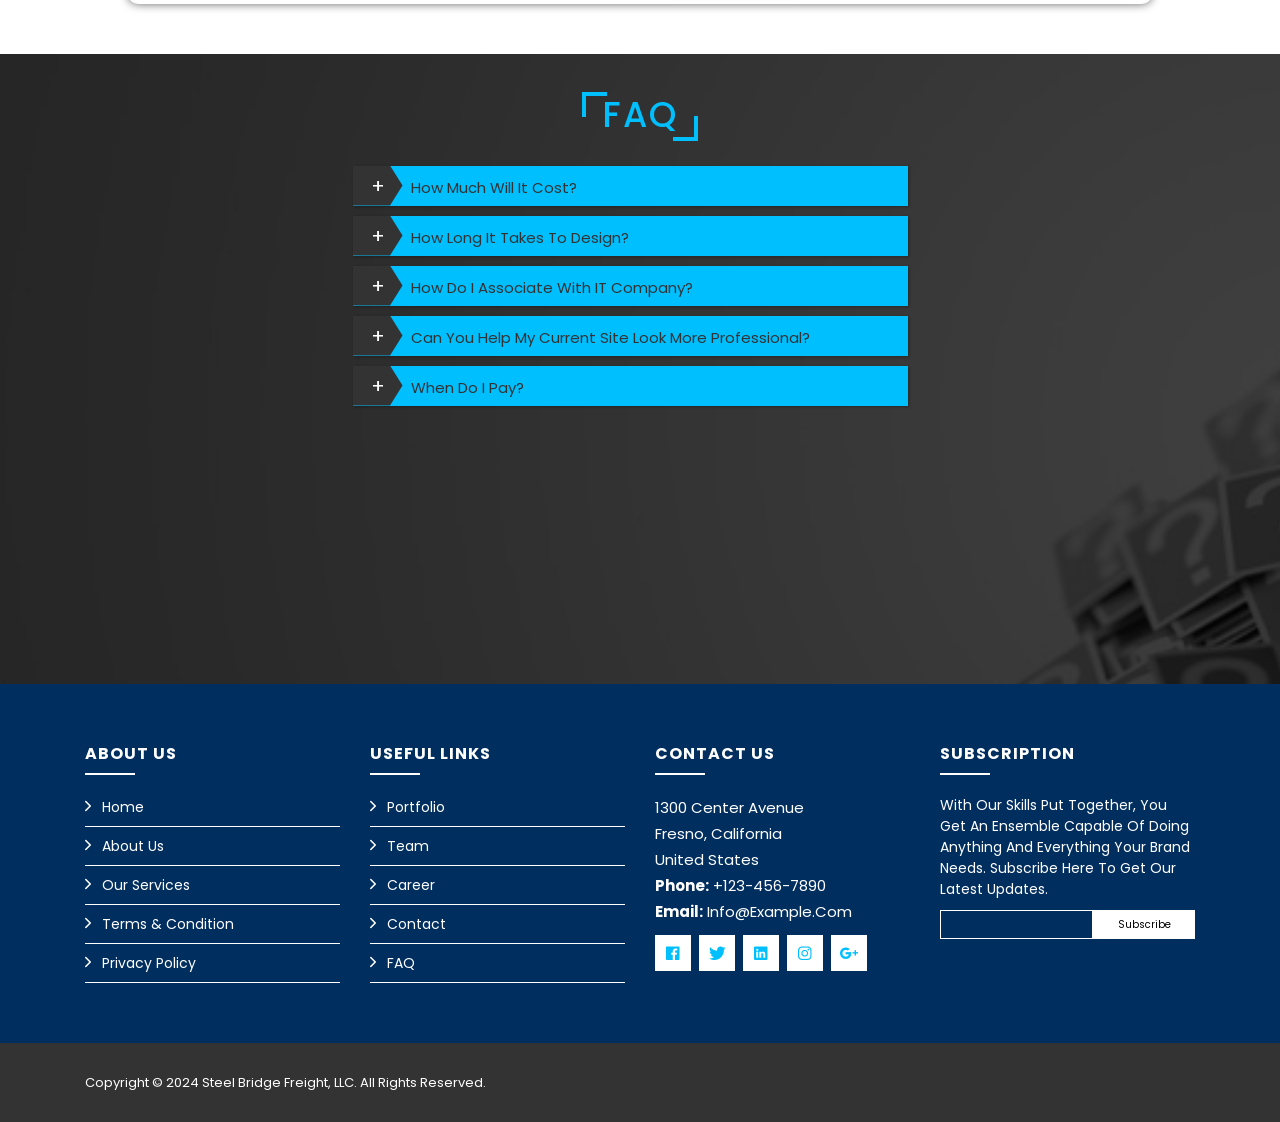
==== commit 6a8149ae: "chgs" ====
--- a/index.html
+++ b/index.html
@@ -46,53 +46,40 @@
         </div>
     </div>        
     </section>
+
+    <section id="load-board-search" class="load-board-search">
+        <h1 class="heading">Load Board Search Feature</h1>
+        <div class="search-container">
+            <!-- Search Form -->
+            <form id="search-jobs" action="process_search.php" method="POST">
+                <input type="text" name="origin" placeholder="Origin" required>
+                <input type="text" name="destination" placeholder="Destination" required>
+                <select name="equipment">
+                    <option value="Flatbed">Flatbed</option>
+                    <option value="Dry Van">Dry Van</option>
+                    <option value="Reefer">Reefer</option>
+                </select>
+                <button type="submit">Search</button>
+            </form>
     
-    <div class="find a booking">
-        <h4>Search and Post Jobs</h4>
-    
-        <!-- Search Form -->
-        <form id="search-jobs" action="process_search.php" method="POST">
-            <input type="text" name="origin" placeholder="Origin" required>
-            <input type="text" name="destination" placeholder="Destination" required>
-            <select name="equipment">
-                <option value="Flatbed">Flatbed</option>
-                <option value="Dry Van">Dry Van</option>
-                <option value="Reefer">Reefer</option>
-            </select>
-            <button type="submit">Search</button>
-        </form>
-    
-        <!-- Post Job Form -->
-        <form id="post-job" action="post_job.php" method="POST">
-            <h5>Post a Job</h5>
-            <input type="text" name="pickup" placeholder="Pickup Location" required>
-            <input type="text" name="dropoff" placeholder="Dropoff Location" required>
-            <select name="equipment" required>
-                <option value="Flatbed">Flatbed</option>
-                <option value="Dry Van">Dry Van</option>
-                <option value="Reefer">Reefer</option>
-            </select>
-            <input type="text" name="weight" placeholder="Weight (lbs)" required>
-            <input type="text" name="dimensions" placeholder="Dimensions" required>
-            <input type="text" name="date_range" placeholder="Date Range" required>
-            <textarea name="notes" placeholder="Additional Notes"></textarea>
-            <button type="submit">Post Job</button>
-        </form>
-    </div>
-
-  <section id="about" class="about">
-    <h1 class="heading">Our Vision</h1>
-    <div class="row">
-        <div class="content">
-            <h3>Connecting what matters most.</h3>
-            <p>We are commited to doing trucking right.<b> all. the. time.</b><br>
-                With our team, you connect yourself to endless possiblities and excellence.</p>
-            <a href="#"><button class="btn">Read More</button></a>
-        </div>       
-    </div>
-  </section>
-
-  
+            <!-- Post Job Form -->
+            <form id="post-job" action="post_job.php" method="POST">
+                <h5>Post a Job</h5>
+                <input type="text" name="pickup" placeholder="Pickup Location" required>
+                <input type="text" name="dropoff" placeholder="Dropoff Location" required>
+                <select name="equipment" required>
+                    <option value="Flatbed">Flatbed</option>
+                    <option value="Dry Van">Dry Van</option>
+                    <option value="Reefer">Reefer</option>
+                </select>
+                <input type="text" name="weight" placeholder="Weight (lbs)" required>
+                <input type="text" name="dimensions" placeholder="Dimensions" required>
+                <input type="text" name="date_range" placeholder="Date Range" required>
+                <textarea name="notes" placeholder="Additional Notes"></textarea>
+                <button type="submit">Post Job</button>
+            </form>
+        </div>
+    </section>
 
   <div class="pt-5 pb-5" style="background-color: #f2f2f2;">
     <div class="container">
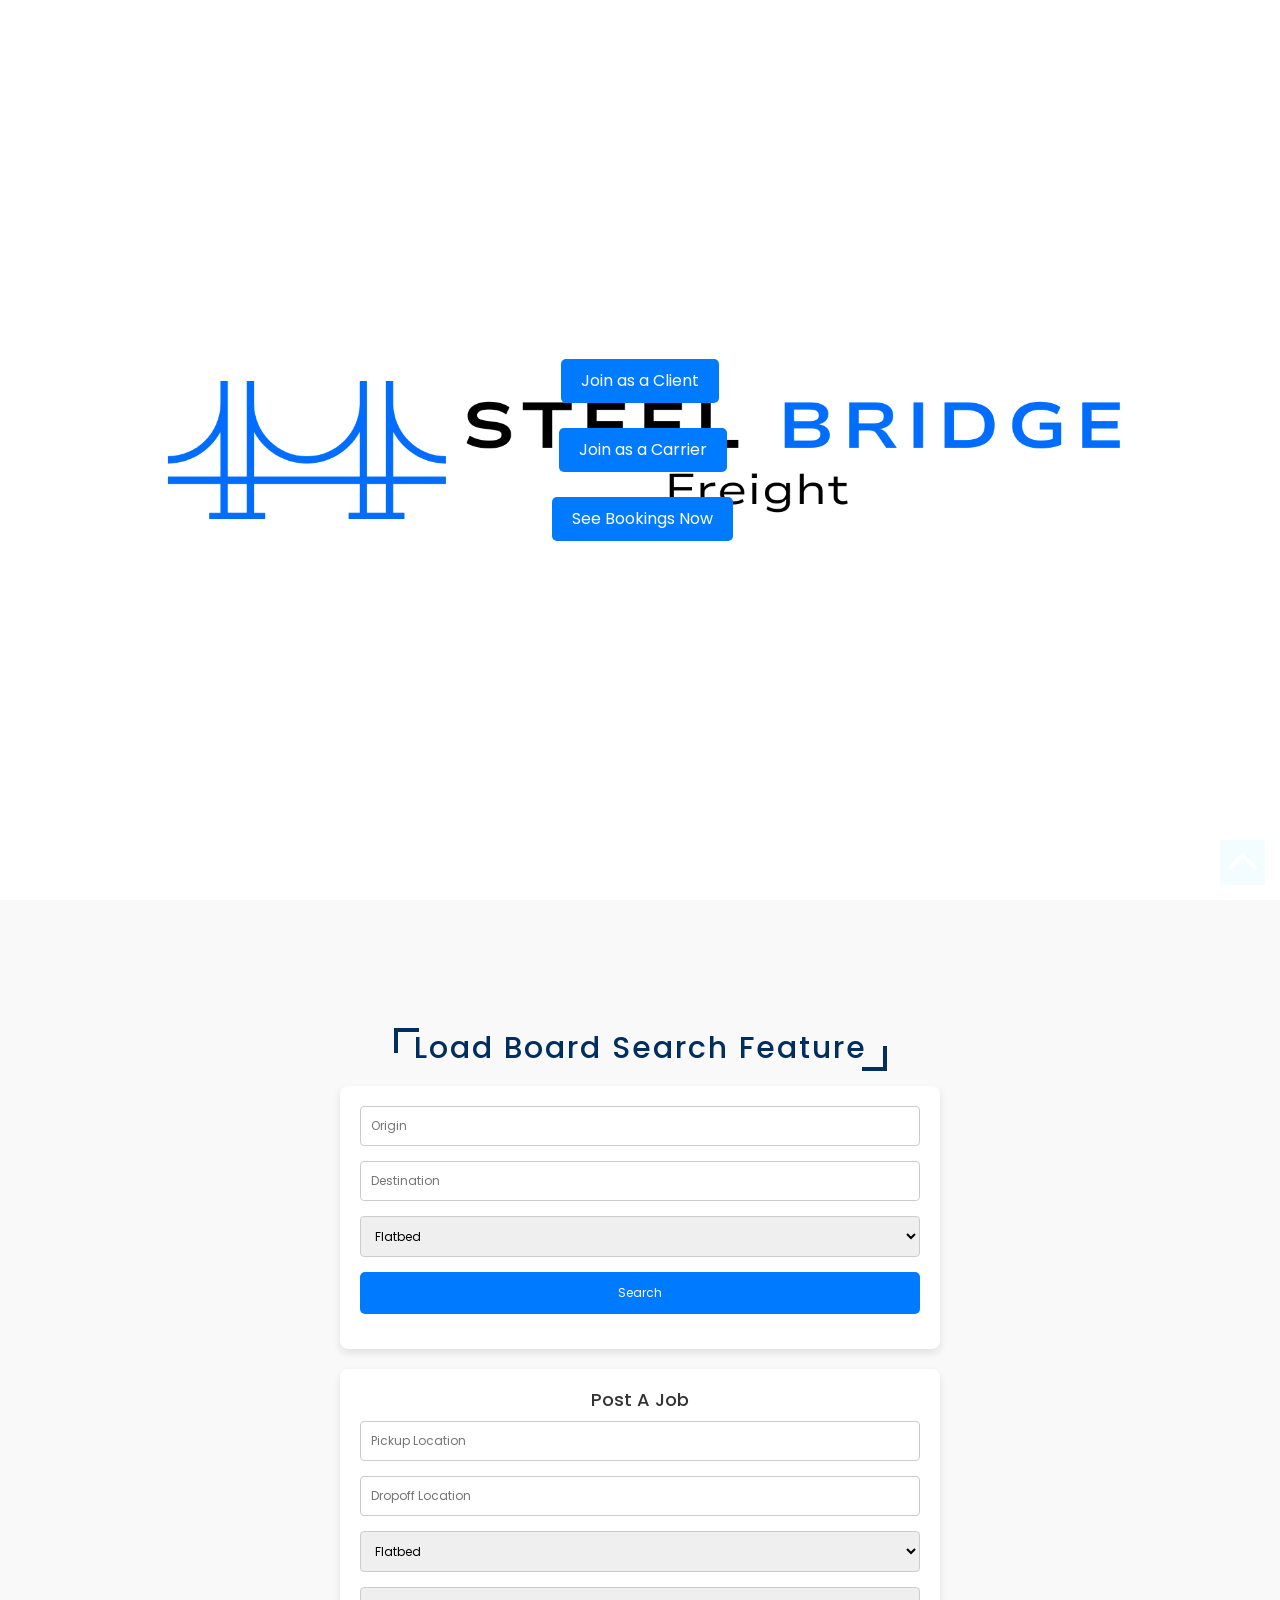
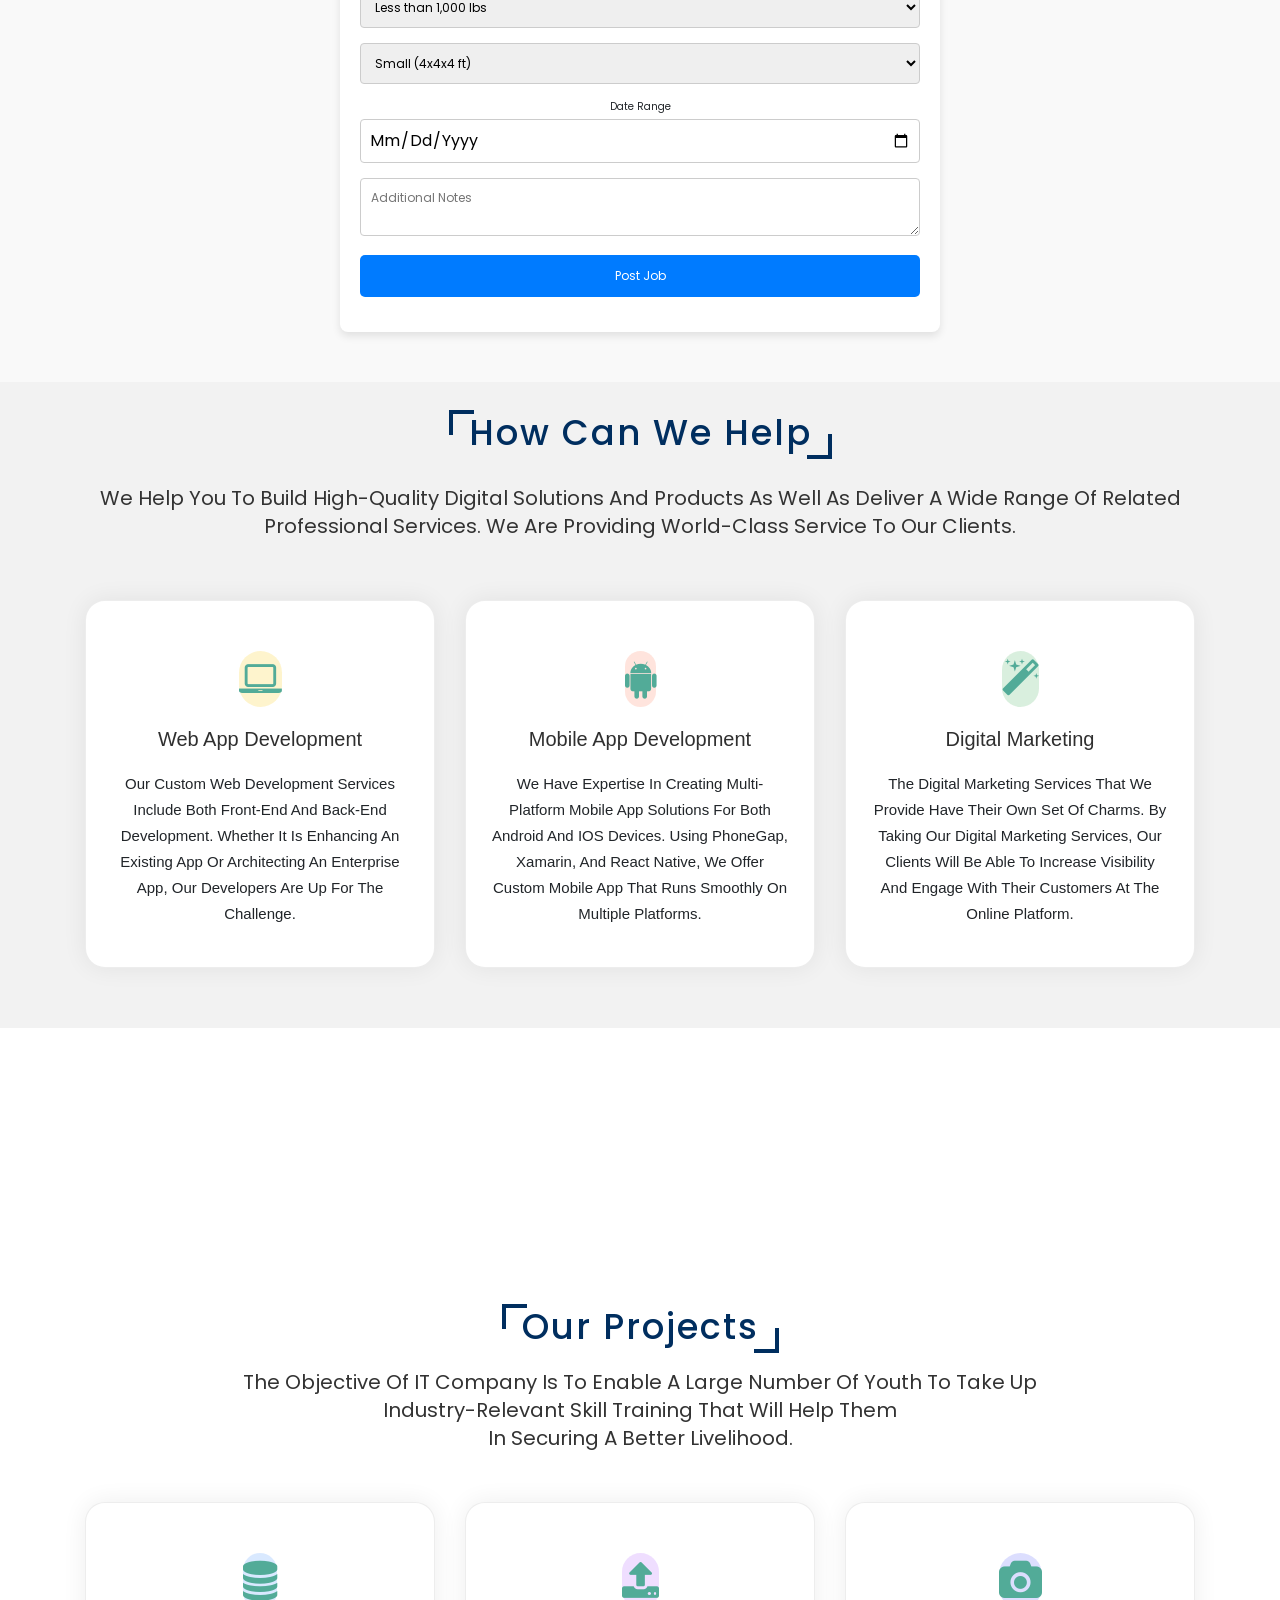
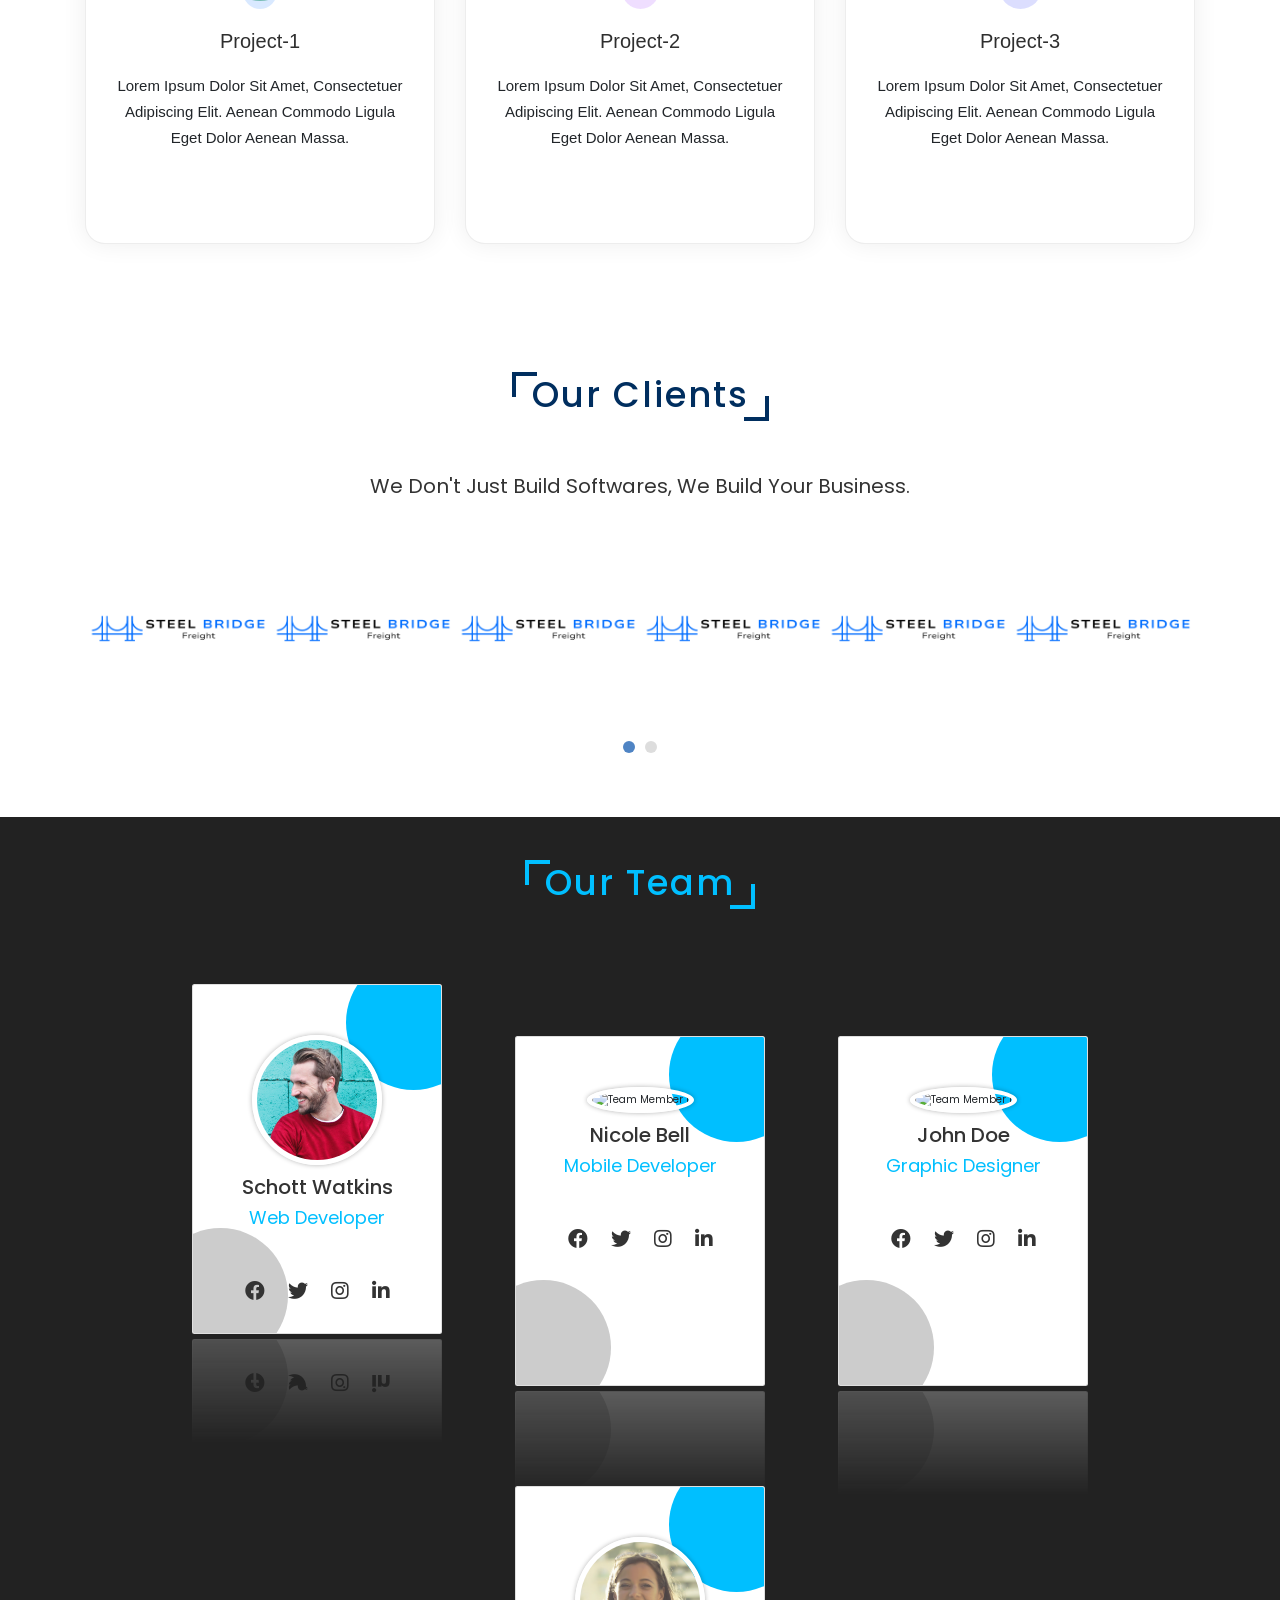
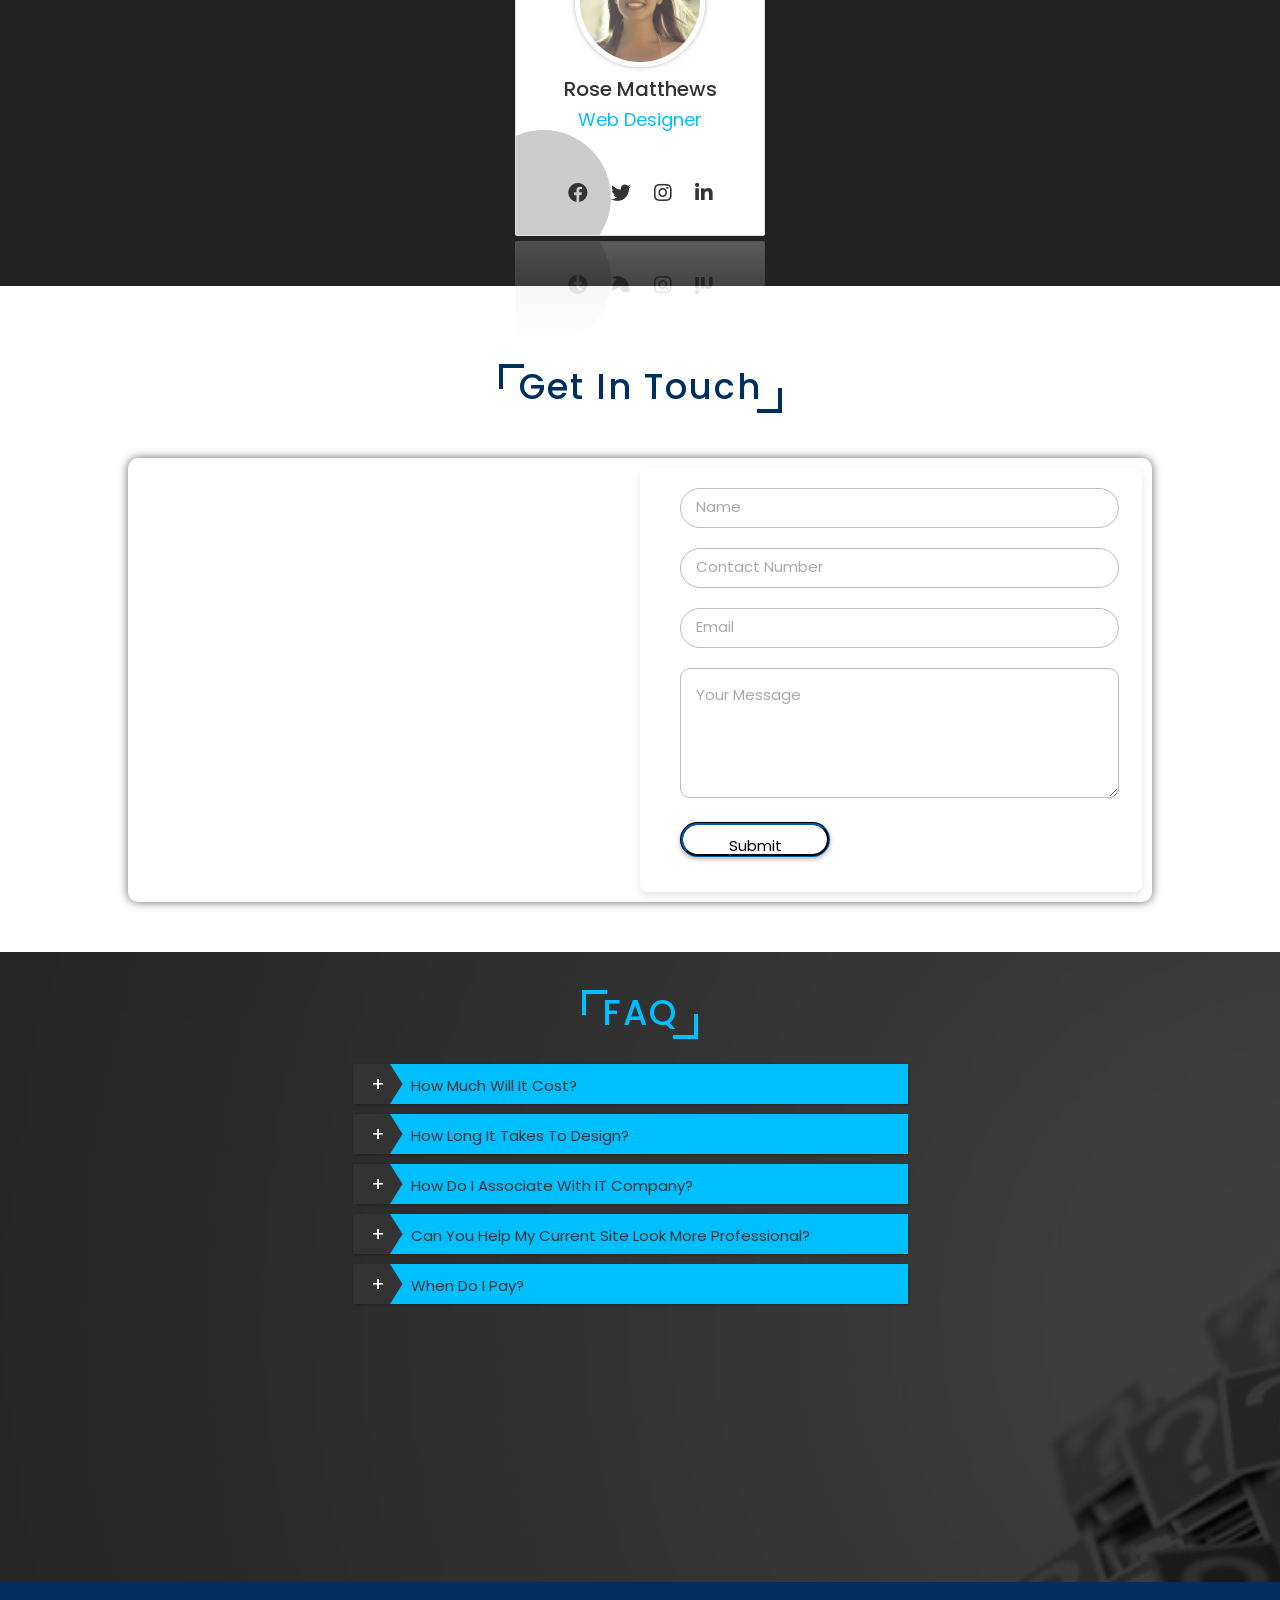
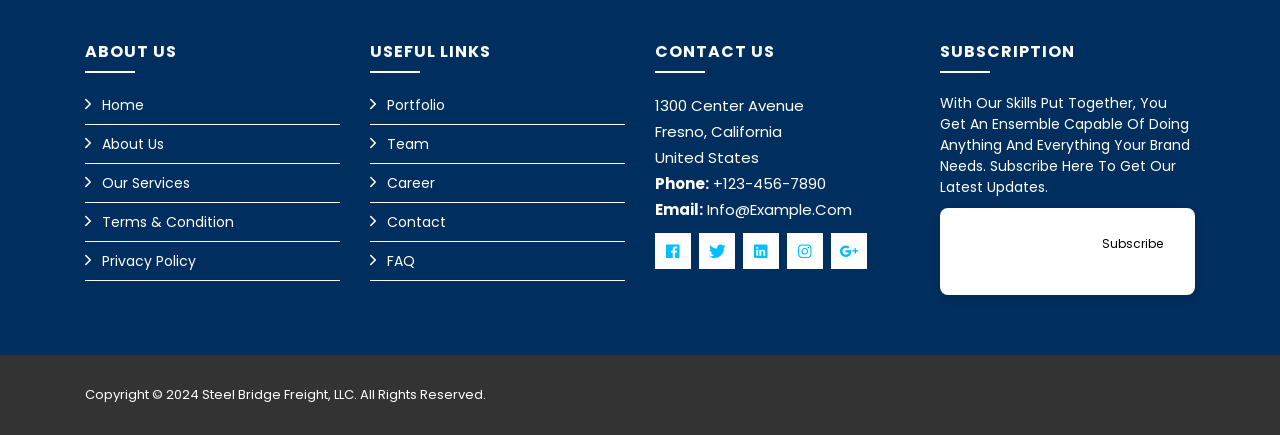
==== commit ae2b7099: "changes" ====
--- a/index.html
+++ b/index.html
@@ -63,18 +63,38 @@
             </form>
     
             <!-- Post Job Form -->
+            <!-- Updated Form -->
             <form id="post-job" action="post_job.php" method="POST">
                 <h5>Post a Job</h5>
                 <input type="text" name="pickup" placeholder="Pickup Location" required>
                 <input type="text" name="dropoff" placeholder="Dropoff Location" required>
+
+                <!-- Dropdown for Equipment Type -->
                 <select name="equipment" required>
                     <option value="Flatbed">Flatbed</option>
                     <option value="Dry Van">Dry Van</option>
                     <option value="Reefer">Reefer</option>
                 </select>
-                <input type="text" name="weight" placeholder="Weight (lbs)" required>
-                <input type="text" name="dimensions" placeholder="Dimensions" required>
-                <input type="text" name="date_range" placeholder="Date Range" required>
+
+                <!-- Dropdown for Weight (lbs) -->
+                <select name="weight" required>
+                    <option value="Less than 1,000 lbs">Less than 1,000 lbs</option>
+                    <option value="1,000 - 5,000 lbs">1,000 - 5,000 lbs</option>
+                    <option value="5,000 - 10,000 lbs">5,000 - 10,000 lbs</option>
+                    <option value="10,000+ lbs">10,000+ lbs</option>
+                </select>
+
+                <!-- Dropdown for Dimensions -->
+                <select name="dimensions" required>
+                    <option value="Small (4x4x4 ft)">Small (4x4x4 ft)</option>
+                    <option value="Medium (8x4x4 ft)">Medium (8x4x4 ft)</option>
+                    <option value="Large (10x8x6 ft)">Large (10x8x6 ft)</option>
+                </select>
+
+                <!-- Date Picker -->
+                <label for="date">Date Range</label>
+                <input type="date" name="date" id="date" required>
+
                 <textarea name="notes" placeholder="Additional Notes"></textarea>
                 <button type="submit">Post Job</button>
             </form>
--- a/css/style.css
+++ b/css/style.css
@@ -243,38 +243,73 @@
     }
 }
 
-.about{
-    min-height: 55vh;
-    width: 100vw;
-    top: -3rem;
-    text-align: center;
-    position: relative;
-    overflow: hidden;
-    line-height: 10rem;
-}
-
-.about .row{
-    line-height: 4rem;
+.load-board-search {
+    background-color: #f9f9f9; /* Light background for contrast */
+    padding: 50px 20px;
+    text-align: center;
+}
+
+.load-board-search .heading {
+    font-size: 3rem;
+    color: #002e5f; /* Dark blue color */
+    margin-bottom: 20px;
+}
+
+.search-container {
     display: flex;
+    flex-direction: column;
     align-items: center;
-    justify-content: space-around;
-    padding: 0 4rem;
-}
-
-.about .row .content{
-    text-align: center;
-}
-
-.about .row .content h3{
-    font-size: 3rem;
-    color: black;
-}
-
-.about .row .content p{
-    font-size: 2rem;
+    gap: 20px;
+}
+
+form {
+    background: #ffffff;
+    padding: 20px;
+    border-radius: 8px;
+    box-shadow: 0 4px 8px rgba(0, 0, 0, 0.1);
+    max-width: 600px;
+    width: 100%;
+}
+
+form h5 {
+    font-size: 1.8rem;
     color: #333;
-    padding: 1rem 0;
-}
+    margin-bottom: 10px;
+}
+
+form input, form select, form textarea, form button {
+    width: 100%;
+    margin-bottom: 15px;
+    padding: 10px;
+    border: 1px solid #ccc;
+    border-radius: 4px;
+    font-size: 1.2rem;
+}
+
+form button {
+    background-color: #007BFF;
+    color: white;
+    border: none;
+    padding: 12px;
+    font-size: 1.2rem;
+    border-radius: 5px;
+    cursor: pointer;
+    transition: background-color 0.3s ease;
+}
+
+form button:hover {
+    background-color: #0056b3;
+}
+
+input[type="date"] {
+    padding: 8px;
+    border: 1px solid #ccc;
+    border-radius: 4px;
+    font-size: 16px;
+    width: 100%;
+    box-sizing: border-box;
+}
+
 .pt-5 .container .row .section-head p{
     font-size: 2rem;
     color: #333;
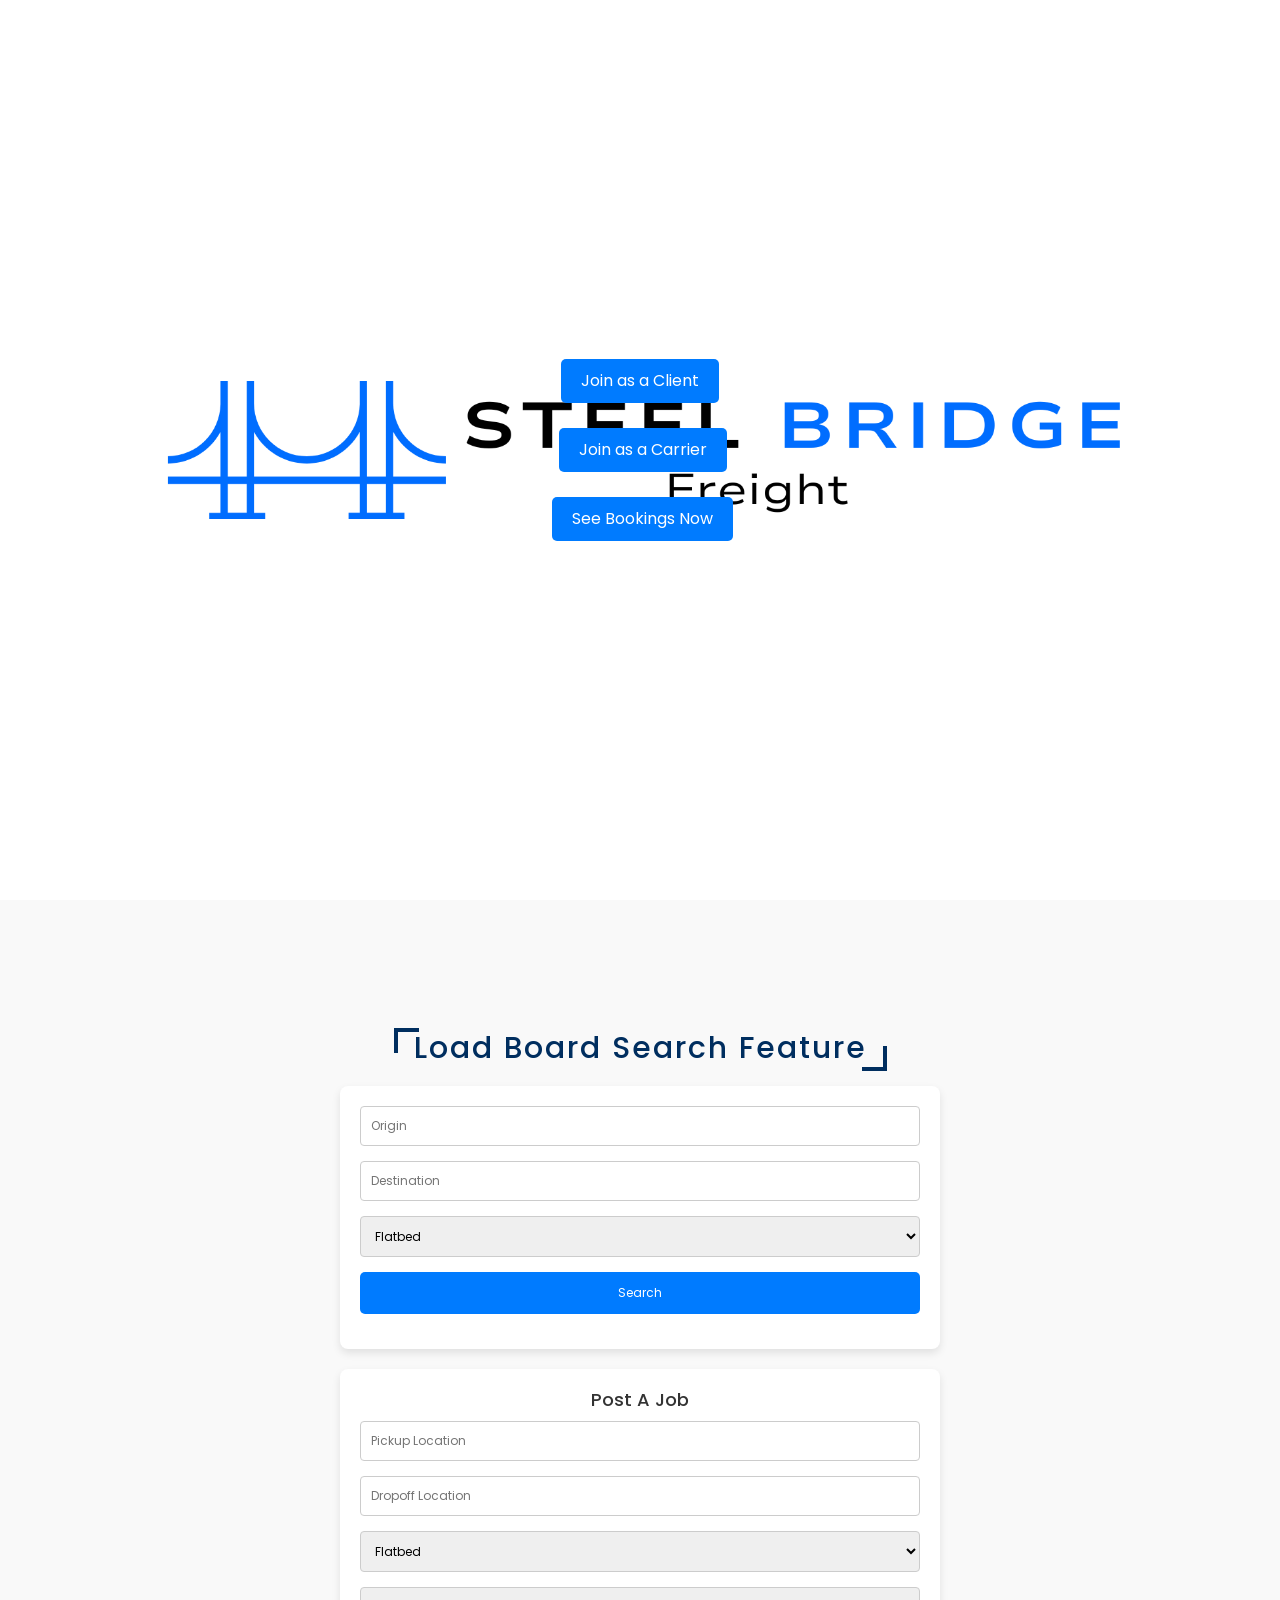
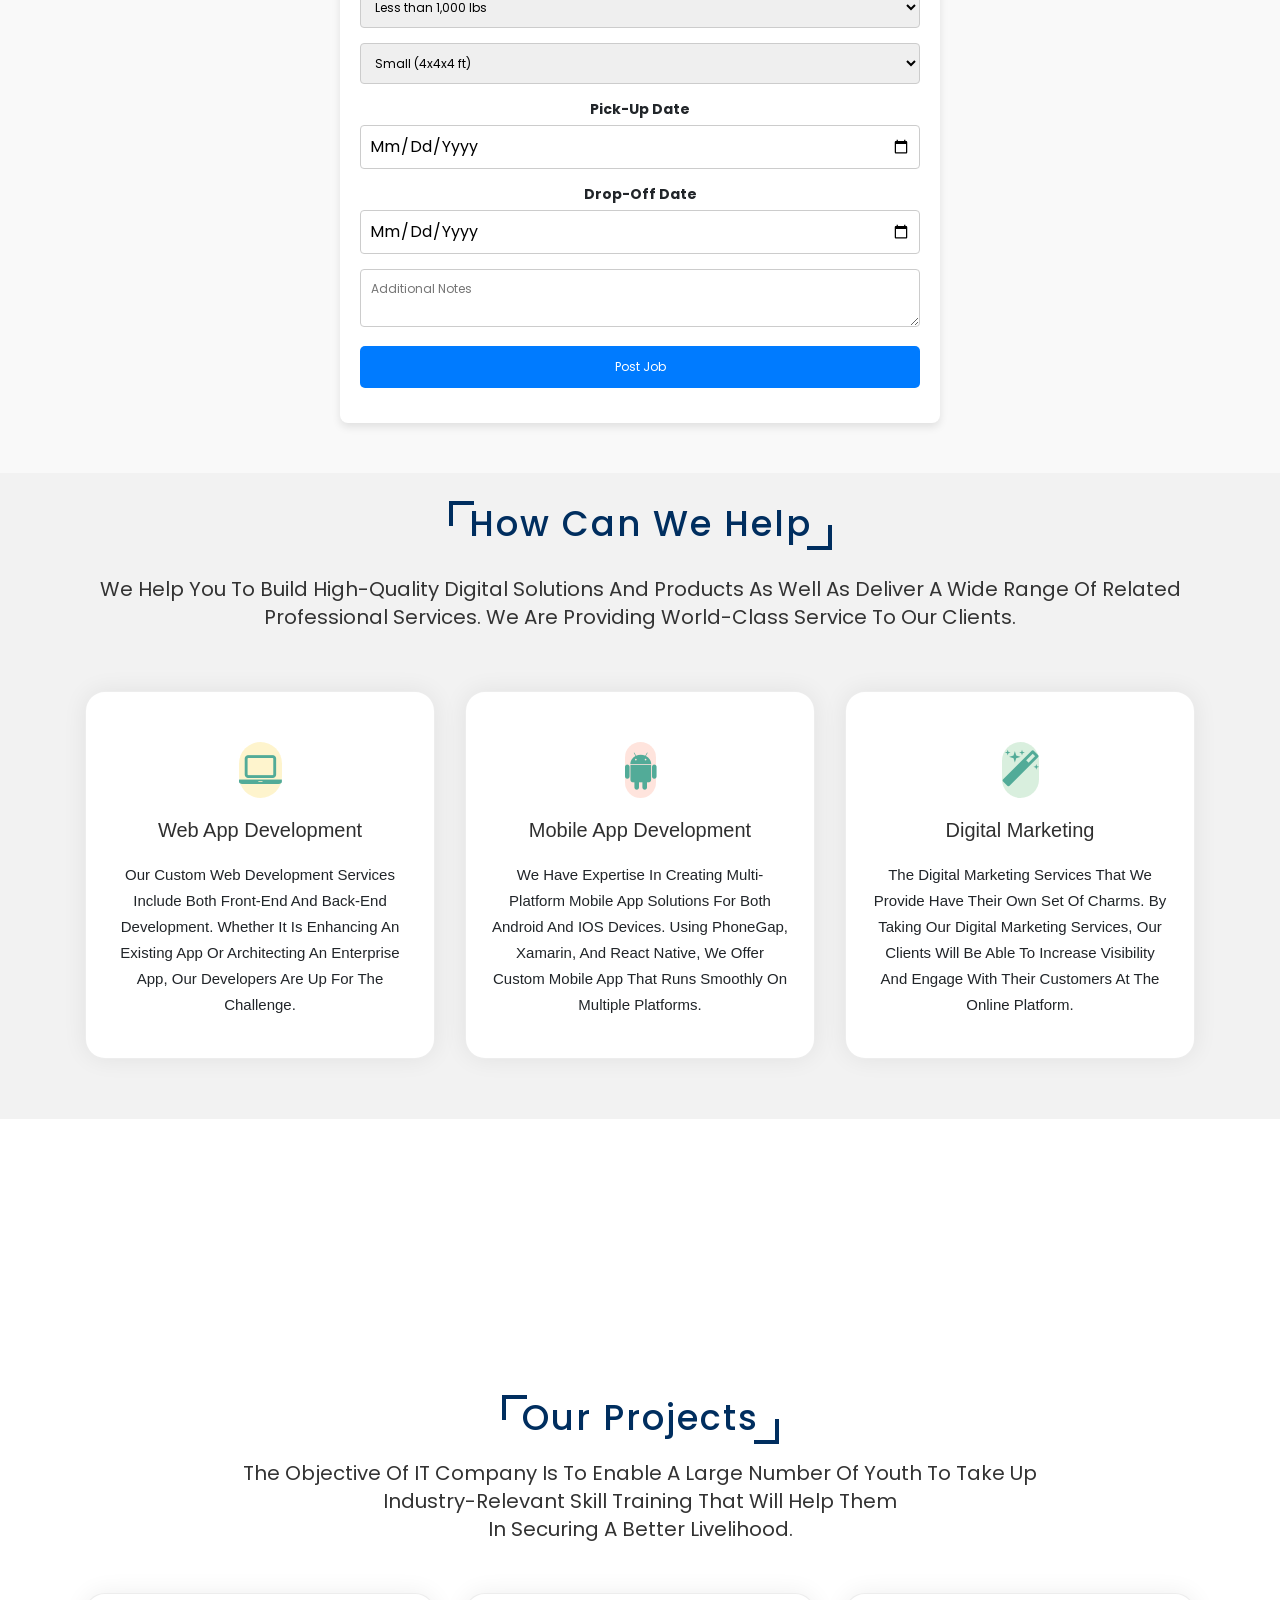
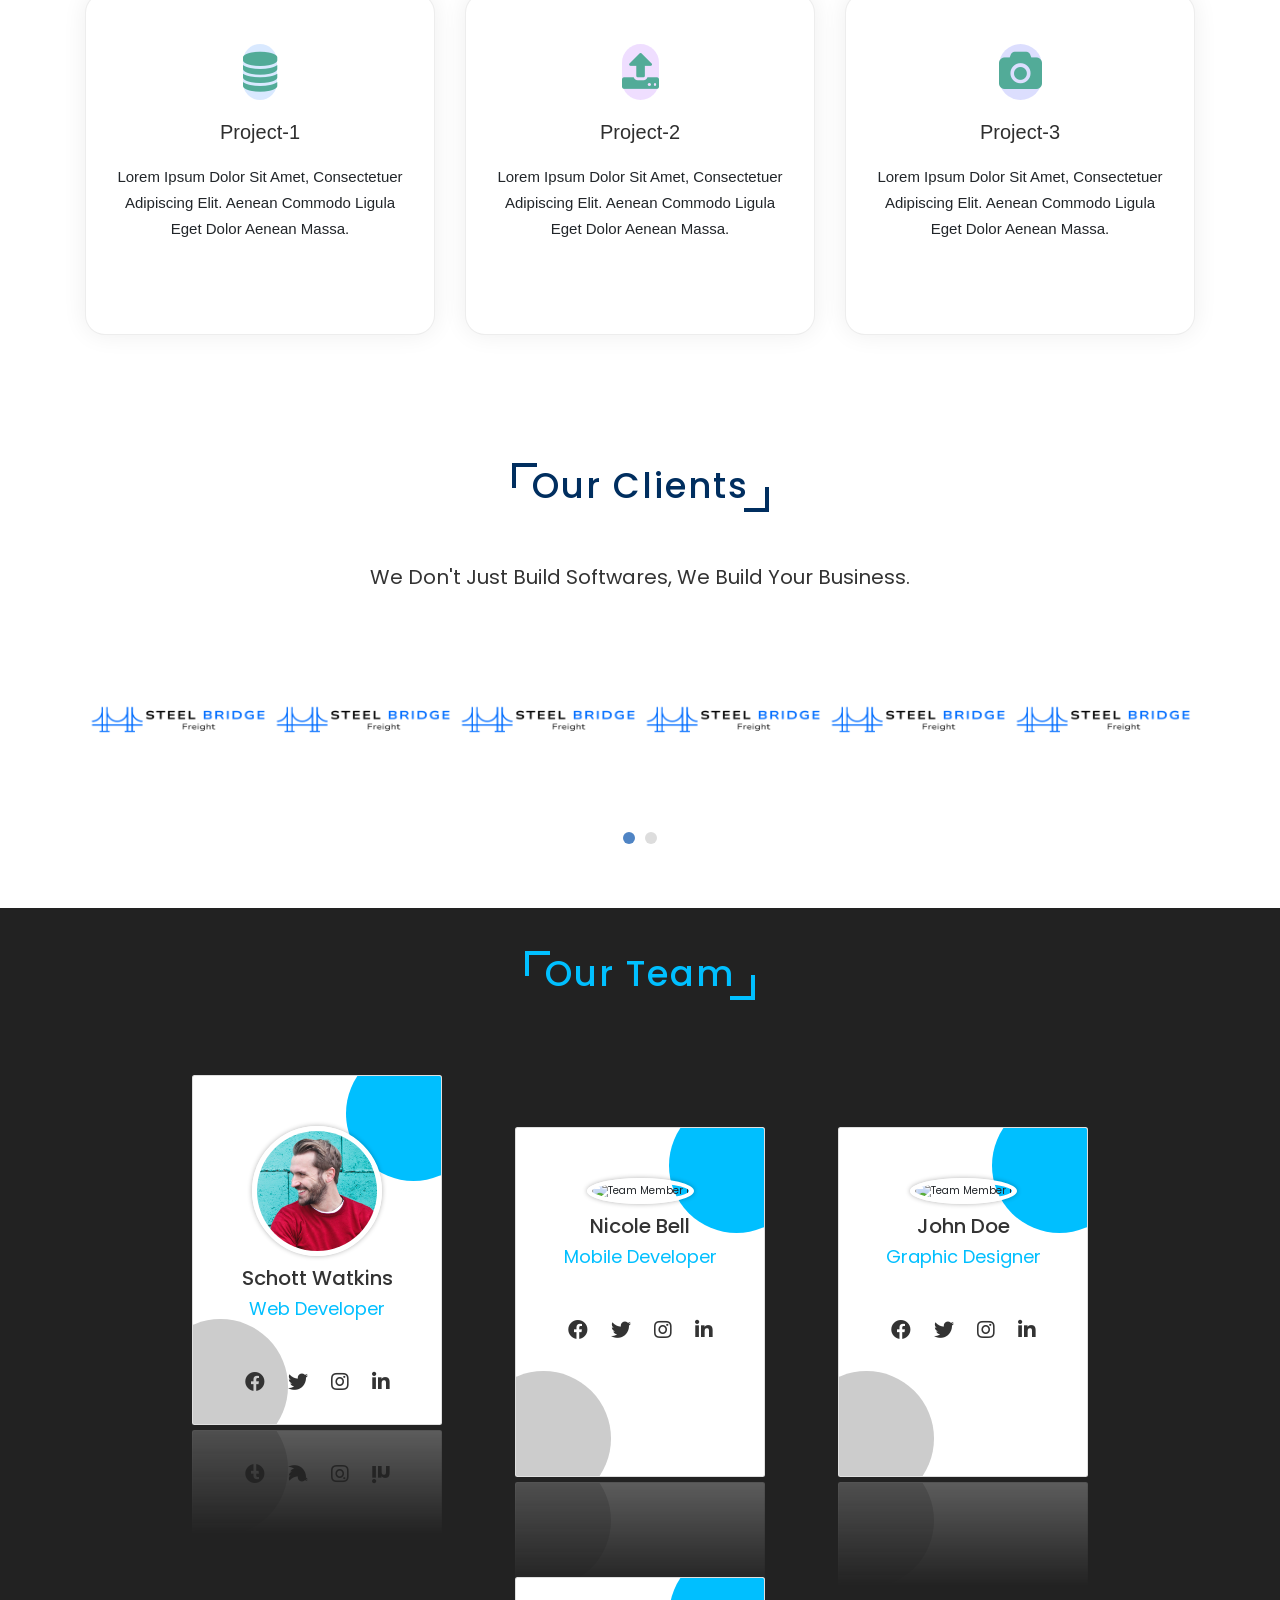
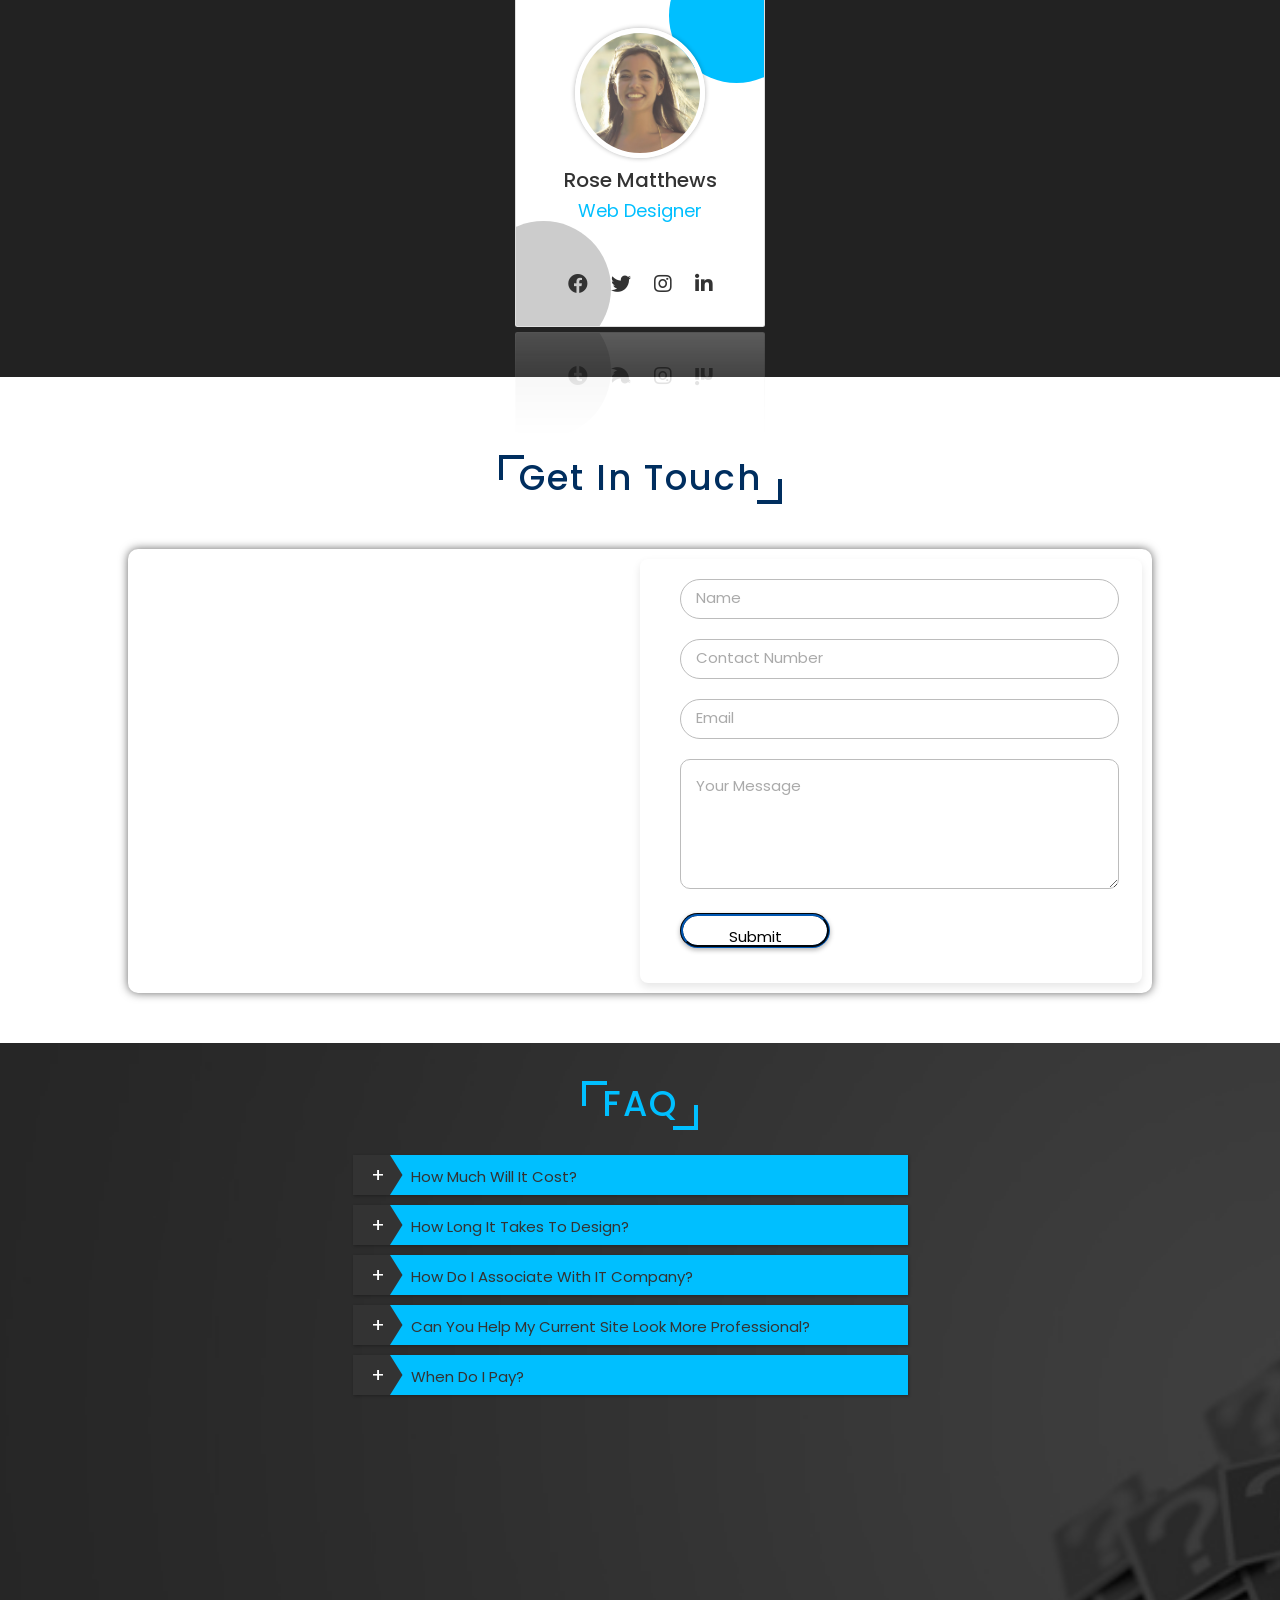
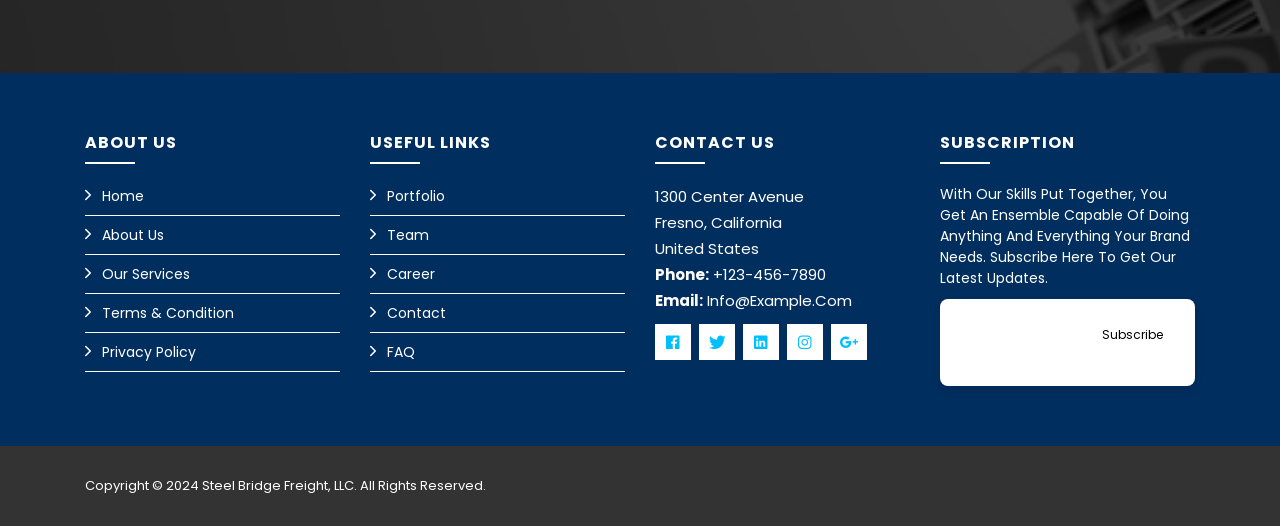
==== commit bc32cebc: "chgs" ====
--- a/index.html
+++ b/index.html
@@ -91,9 +91,13 @@
                     <option value="Large (10x8x6 ft)">Large (10x8x6 ft)</option>
                 </select>
 
-                <!-- Date Picker -->
-                <label for="date">Date Range</label>
-                <input type="date" name="date" id="date" required>
+                <!-- Pick-Up Date -->
+                <label for="pickup-date">Pick-Up Date</label>
+                <input type="date" name="pickup_date" id="pickup-date" required>
+
+                <!-- Drop-Off Date -->
+                <label for="dropoff-date">Drop-Off Date</label>
+                <input type="date" name="dropoff_date" id="dropoff-date" required>
 
                 <textarea name="notes" placeholder="Additional Notes"></textarea>
                 <button type="submit">Post Job</button>
--- a/css/style.css
+++ b/css/style.css
@@ -308,6 +308,13 @@
     font-size: 16px;
     width: 100%;
     box-sizing: border-box;
+}
+
+label {
+    display: block;
+    margin-bottom: 5px;
+    font-weight: bold;
+    font-size: 14px;
 }
 
 .pt-5 .container .row .section-head p{
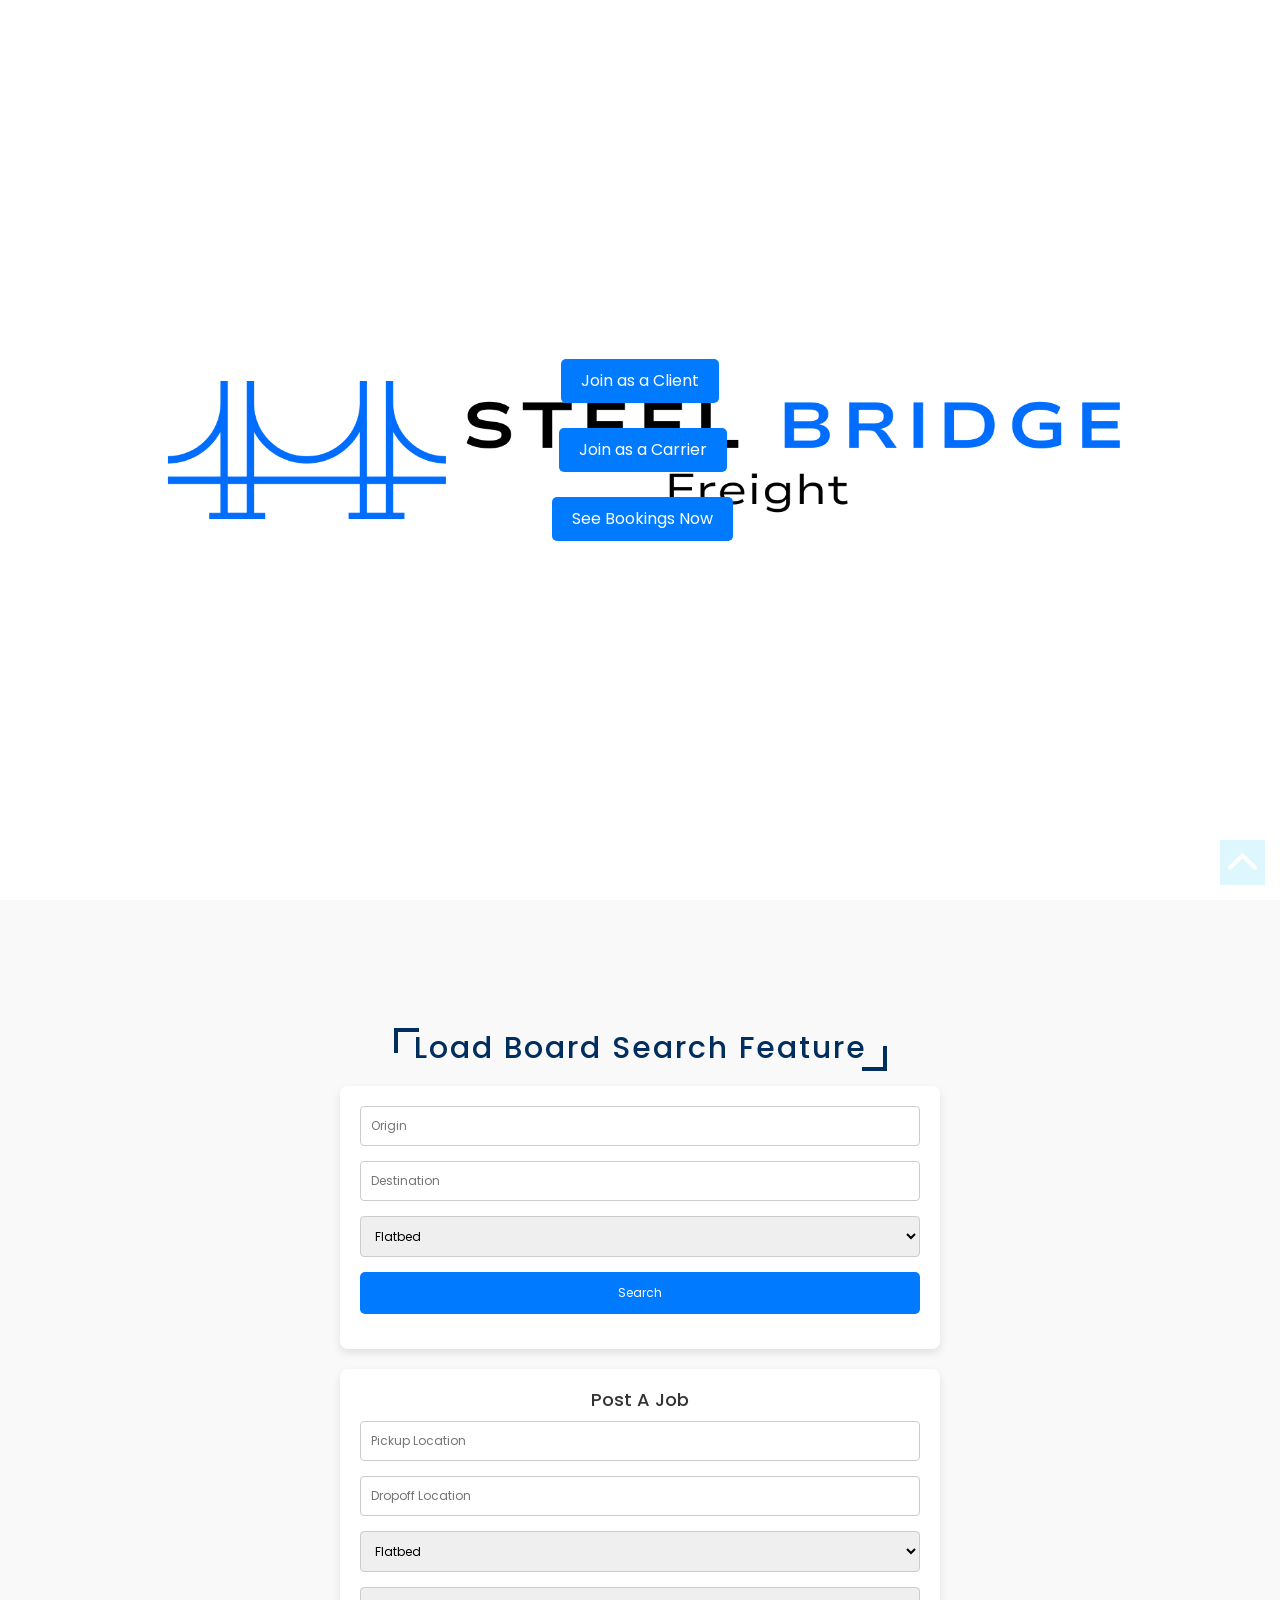
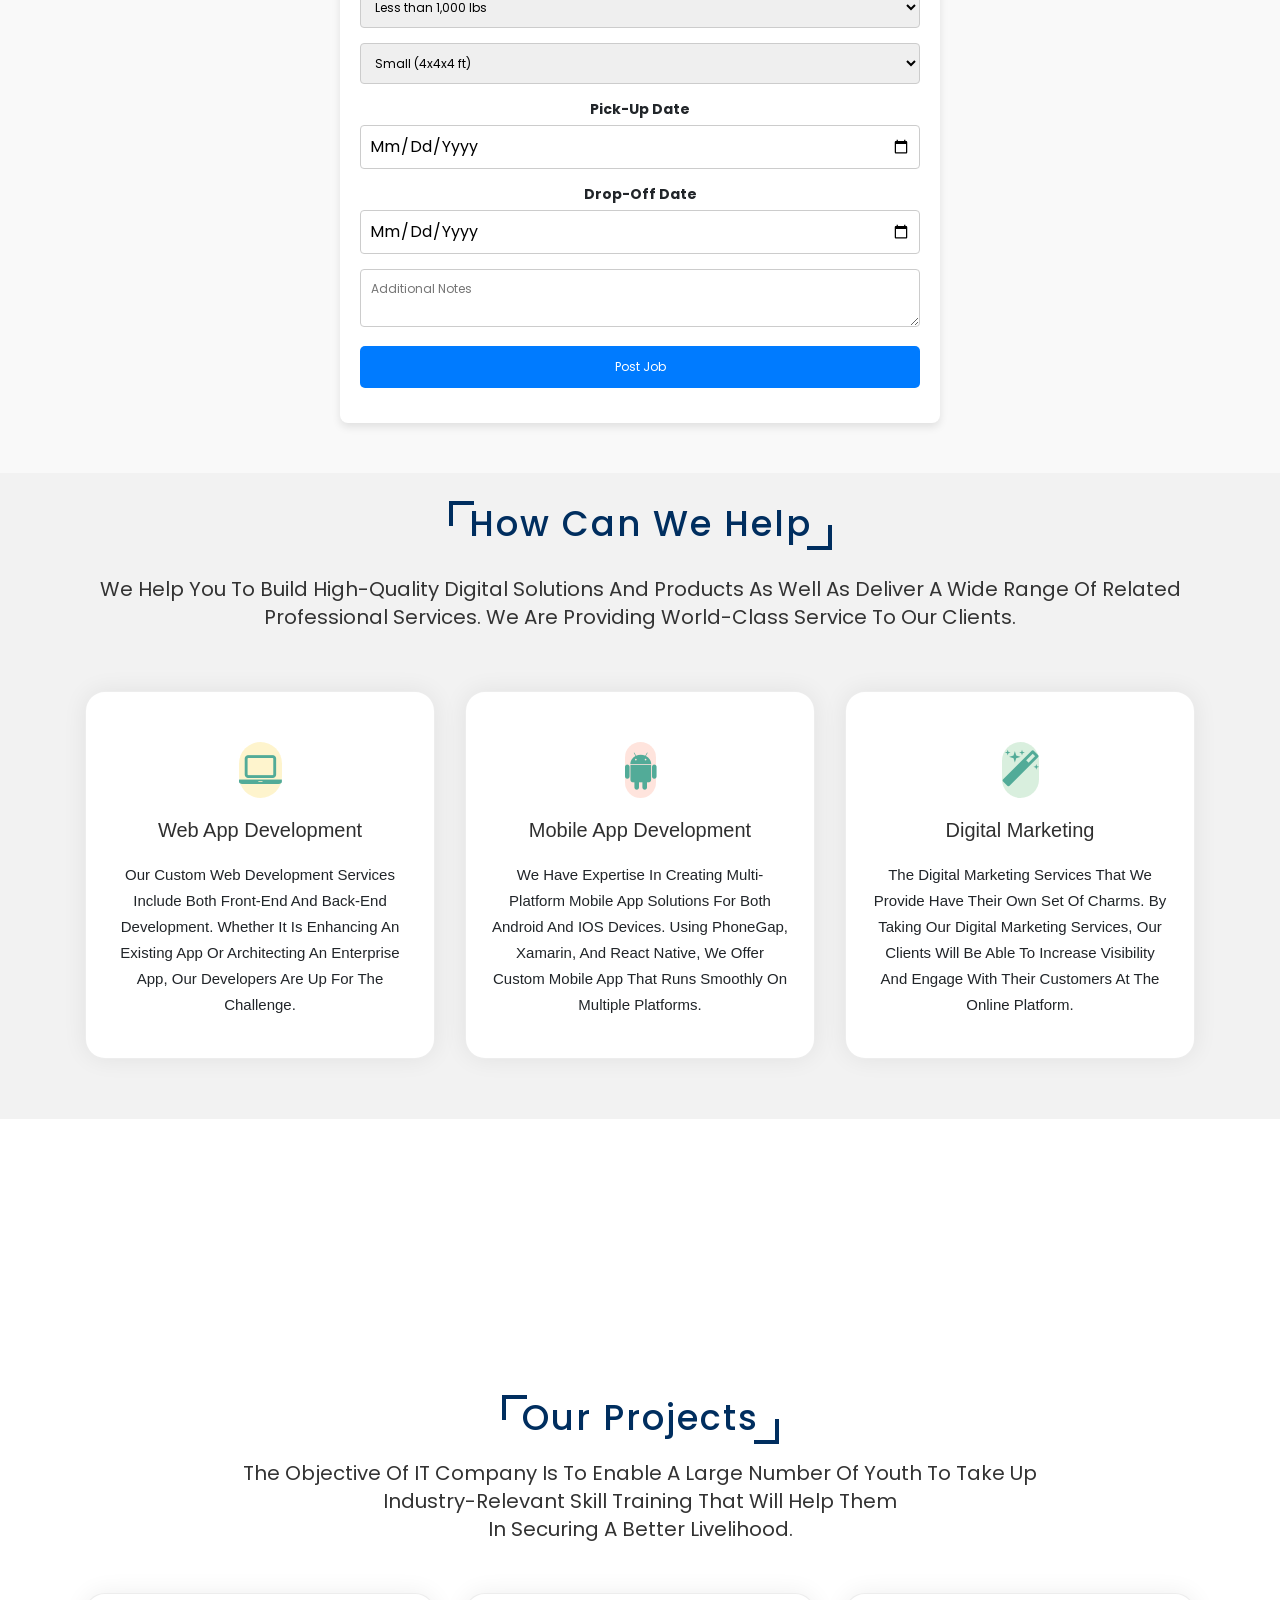
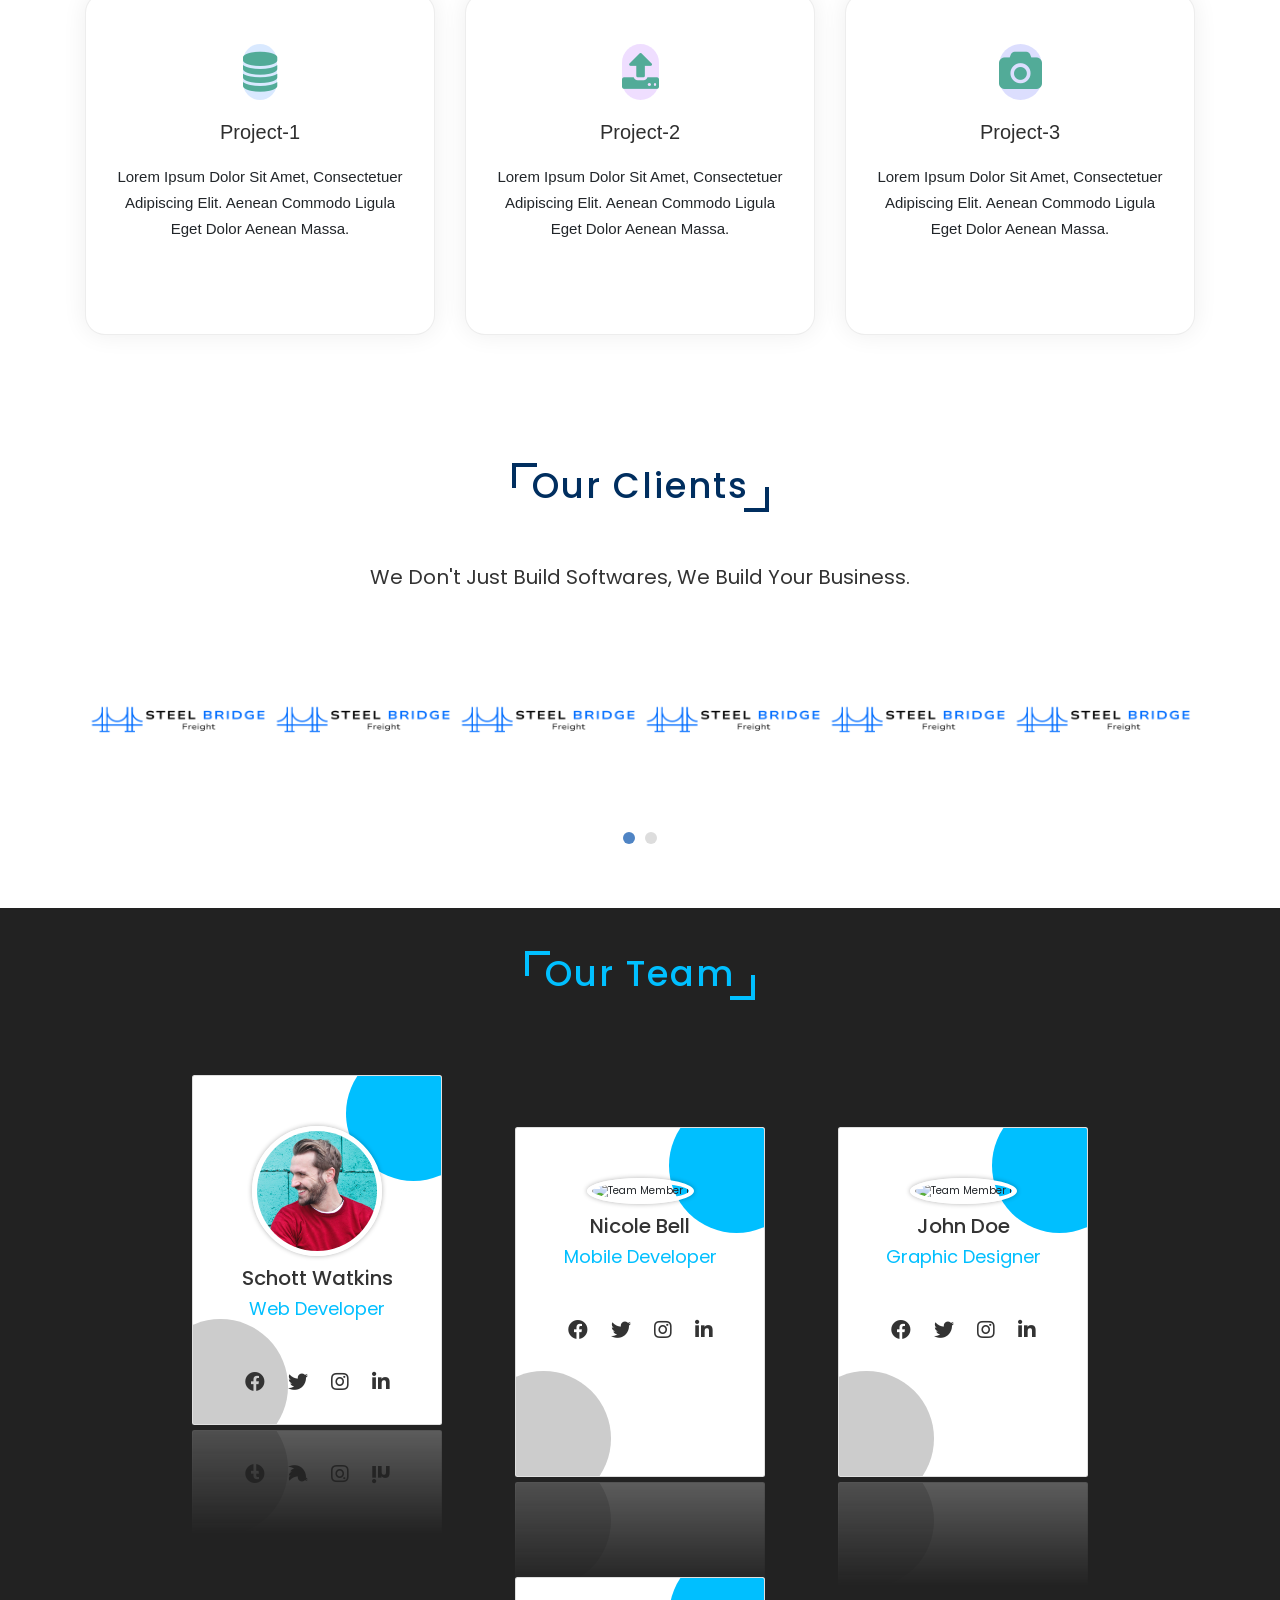
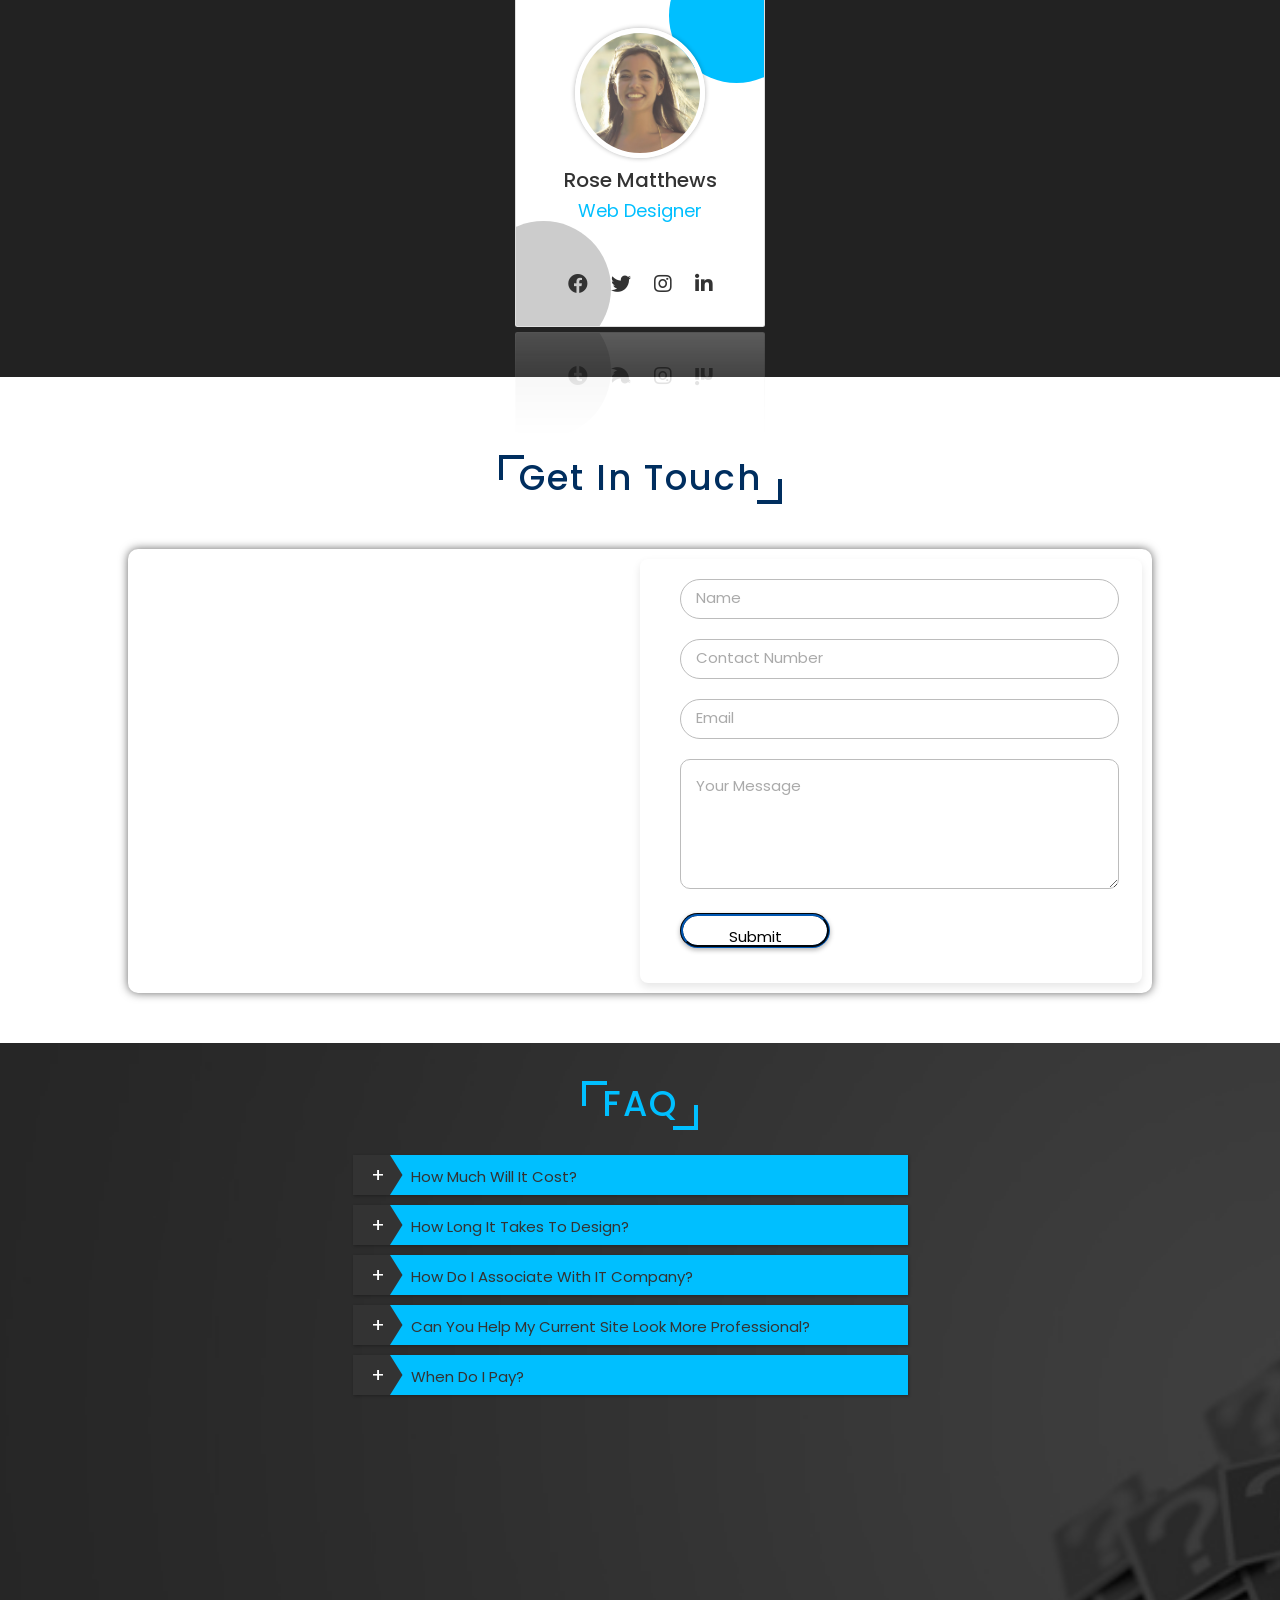
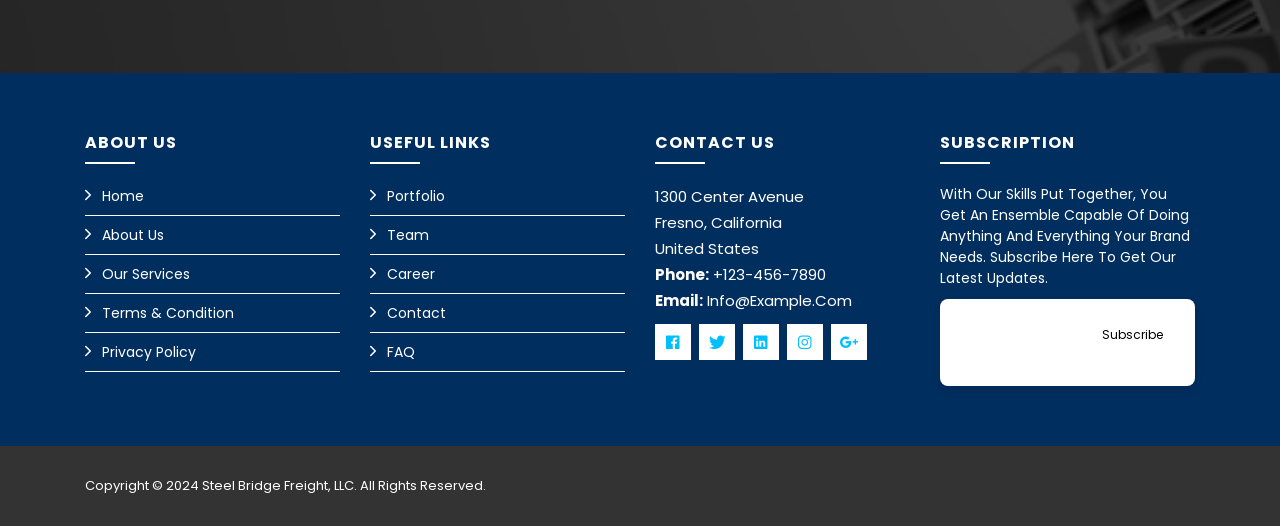
==== commit 0bb34e0c: "chgs" ====
--- a/index.html
+++ b/index.html
@@ -18,7 +18,21 @@
     <link href="lib/owlcarousel/assets/owl.carousel.min.css" rel="stylesheet">
     <link href="lib/lightbox/css/lightbox.min.css" rel="stylesheet">
     <script src="./js/main.js"></script>
+    <script src="https://maps.googleapis.com/maps/api/js?key=AIzaSyAKVL8tL7RLz1Nu2mM25SHBpfvJVmZI0pU&libraries=places"></script>
+    <script>
+        function initAutocomplete() {
+            // Initialize Autocomplete for Origin and Destination fields
+            const originInput = document.getElementById('origin');
+            const destinationInput = document.getElementById('destination');
+
+            const originAutocomplete = new google.maps.places.Autocomplete(originInput);
+            const destinationAutocomplete = new google.maps.places.Autocomplete(destinationInput);
+        }
+    </script>
 </head>
+
+<body onload="initAutocomplete()">
+
 <body>
     <header class="header">
         <nav class="navbar">
@@ -52,30 +66,40 @@
         <div class="search-container">
             <!-- Search Form -->
             <form id="search-jobs" action="process_search.php" method="POST">
-                <input type="text" name="origin" placeholder="Origin" required>
-                <input type="text" name="destination" placeholder="Destination" required>
-                <select name="equipment">
-                    <option value="Flatbed">Flatbed</option>
-                    <option value="Dry Van">Dry Van</option>
-                    <option value="Reefer">Reefer</option>
-                </select>
-                <button type="submit">Search</button>
-            </form>
-    
-            <!-- Post Job Form -->
-            <!-- Updated Form -->
-            <form id="post-job" action="post_job.php" method="POST">
-                <h5>Post a Job</h5>
-                <input type="text" name="pickup" placeholder="Pickup Location" required>
-                <input type="text" name="dropoff" placeholder="Dropoff Location" required>
-
+                <!-- Origin Location with Autocomplete -->
+                <input type="text" id="origin" name="origin" placeholder="Origin" required>
+        
+                <!-- Destination Location with Autocomplete -->
+                <input type="text" id="destination" name="destination" placeholder="Destination" required>
+        
                 <!-- Dropdown for Equipment Type -->
                 <select name="equipment" required>
                     <option value="Flatbed">Flatbed</option>
                     <option value="Dry Van">Dry Van</option>
                     <option value="Reefer">Reefer</option>
                 </select>
-
+        
+                <!-- Search Button -->
+                <button type="submit">Search</button>
+            </form>
+        
+            <!-- Post Job Form -->
+            <form id="post-job" action="post_job.php" method="POST">
+                <h5>Post a Job</h5>
+        
+                <!-- Pickup Location with Autocomplete -->
+                <input type="text" id="pickup" name="pickup" placeholder="Pickup Location" required>
+        
+                <!-- Dropoff Location with Autocomplete -->
+                <input type="text" id="dropoff" name="dropoff" placeholder="Dropoff Location" required>
+        
+                <!-- Dropdown for Equipment Type -->
+                <select name="equipment" required>
+                    <option value="Flatbed">Flatbed</option>
+                    <option value="Dry Van">Dry Van</option>
+                    <option value="Reefer">Reefer</option>
+                </select>
+        
                 <!-- Dropdown for Weight (lbs) -->
                 <select name="weight" required>
                     <option value="Less than 1,000 lbs">Less than 1,000 lbs</option>
@@ -83,26 +107,50 @@
                     <option value="5,000 - 10,000 lbs">5,000 - 10,000 lbs</option>
                     <option value="10,000+ lbs">10,000+ lbs</option>
                 </select>
-
+        
                 <!-- Dropdown for Dimensions -->
                 <select name="dimensions" required>
                     <option value="Small (4x4x4 ft)">Small (4x4x4 ft)</option>
                     <option value="Medium (8x4x4 ft)">Medium (8x4x4 ft)</option>
                     <option value="Large (10x8x6 ft)">Large (10x8x6 ft)</option>
-                </select>
-
+                 </select>
+        
                 <!-- Pick-Up Date -->
                 <label for="pickup-date">Pick-Up Date</label>
                 <input type="date" name="pickup_date" id="pickup-date" required>
-
+        
                 <!-- Drop-Off Date -->
                 <label for="dropoff-date">Drop-Off Date</label>
                 <input type="date" name="dropoff_date" id="dropoff-date" required>
-
+        
+                <!-- Additional Notes -->
                 <textarea name="notes" placeholder="Additional Notes"></textarea>
+        
+                <!-- Submit Button -->
                 <button type="submit">Post Job</button>
             </form>
         </div>
+    
+        <!-- Include Google Maps API -->
+        <script src="https://maps.googleapis.com/maps/api/js?key=AIzaSyAKVL8tL7RLz1Nu2mM25SHBpfvJVmZI0pU&libraries=places"></script>
+        <script>
+            // Initialize Google Places Autocomplete
+            function initAutocomplete() {
+                const originInput = document.getElementById('origin');
+                const destinationInput = document.getElementById('destination');
+                const pickupInput = document.getElementById('pickup');
+                const dropoffInput = document.getElementById('dropoff');
+    
+                // Apply autocomplete to relevant fields
+                new google.maps.places.Autocomplete(originInput);
+                new google.maps.places.Autocomplete(destinationInput);
+                new google.maps.places.Autocomplete(pickupInput);
+                new google.maps.places.Autocomplete(dropoffInput);
+            }
+    
+            // Load the autocomplete function on window load
+            window.onload = initAutocomplete;
+        </script>
     </section>
 
   <div class="pt-5 pb-5" style="background-color: #f2f2f2;">
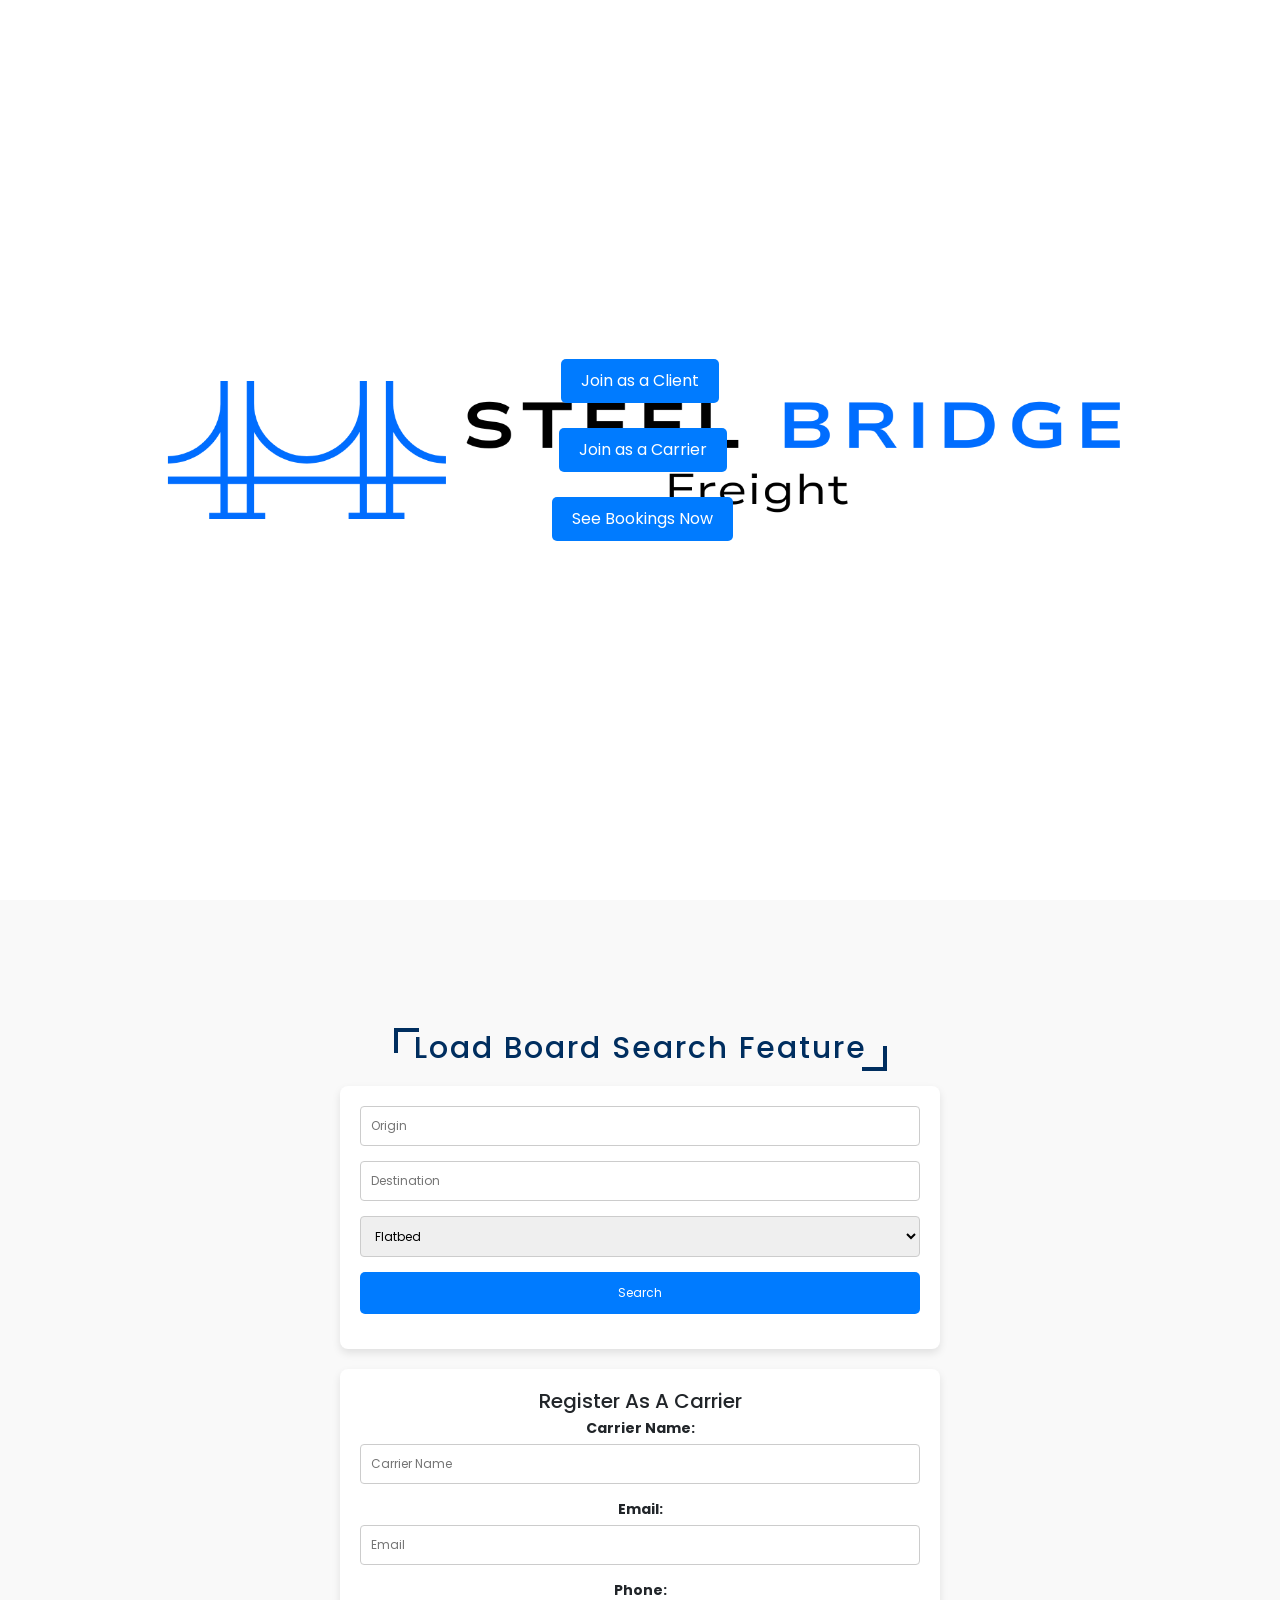
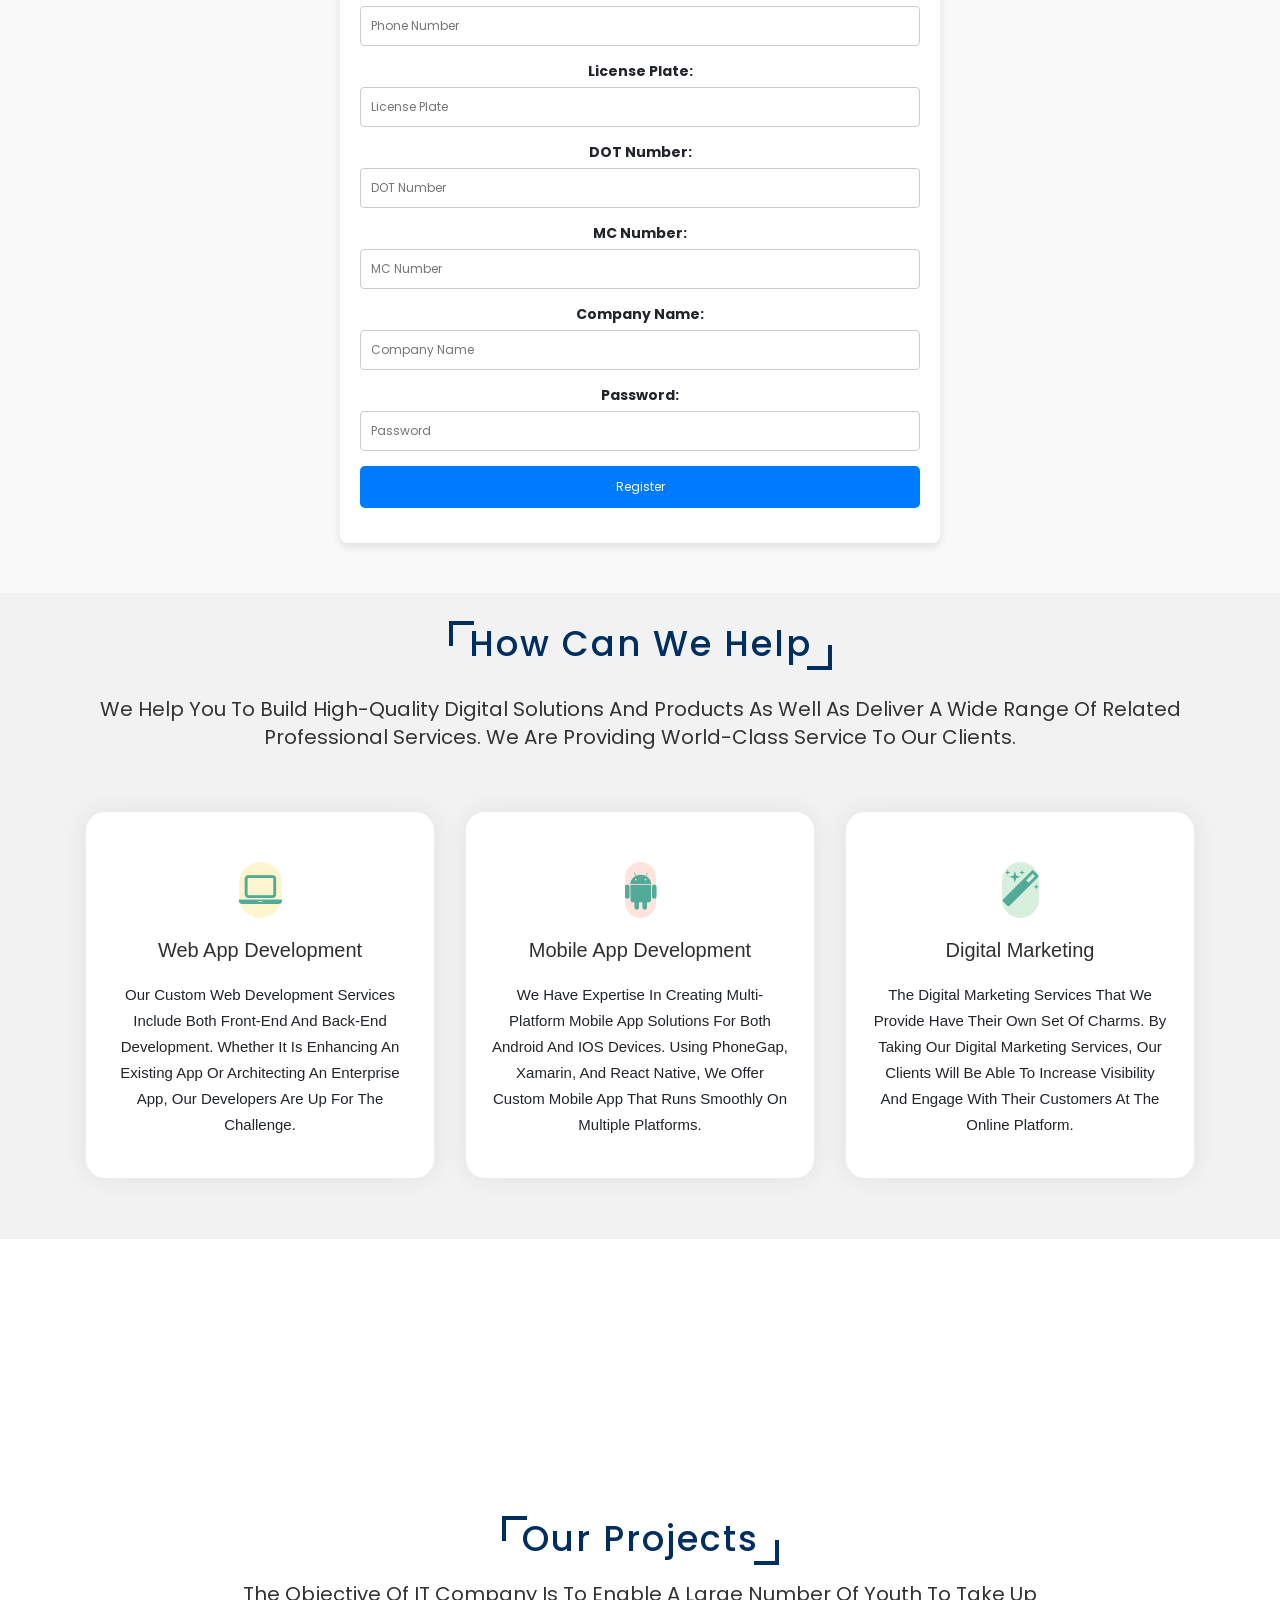
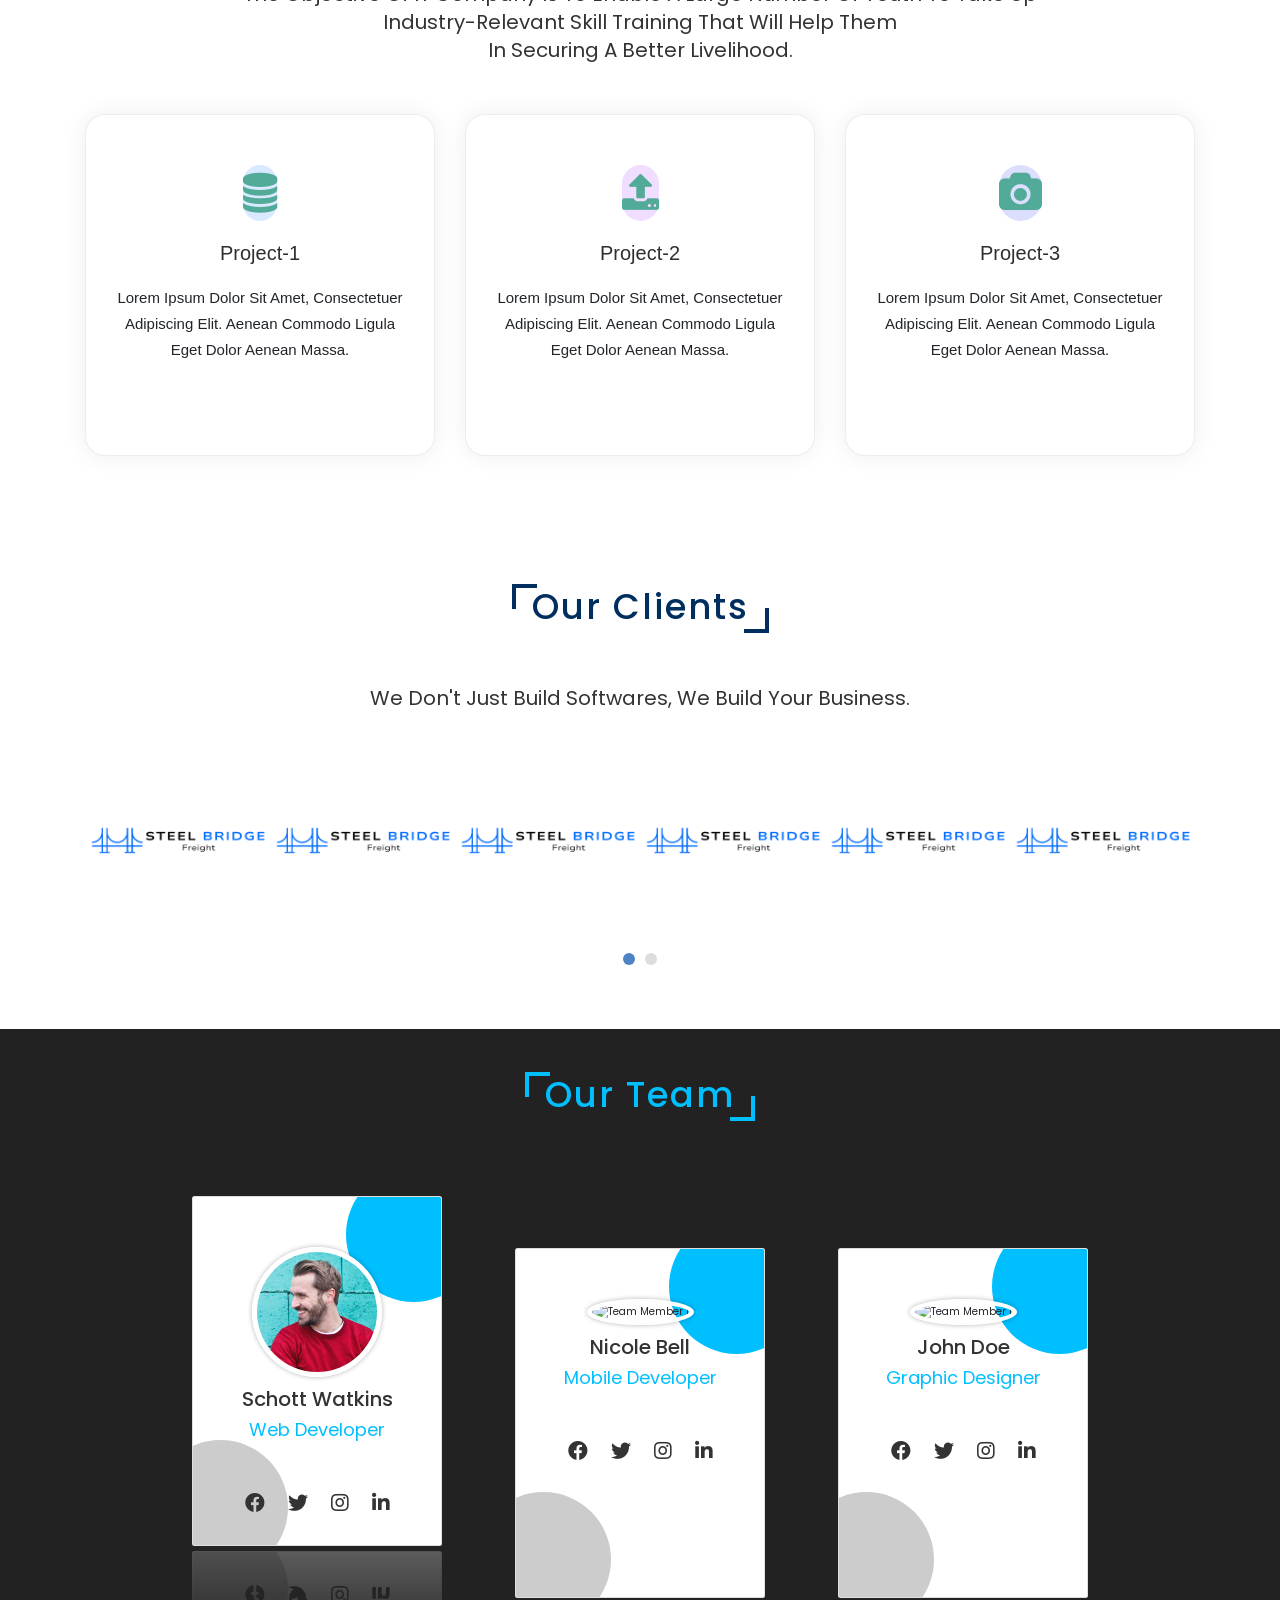
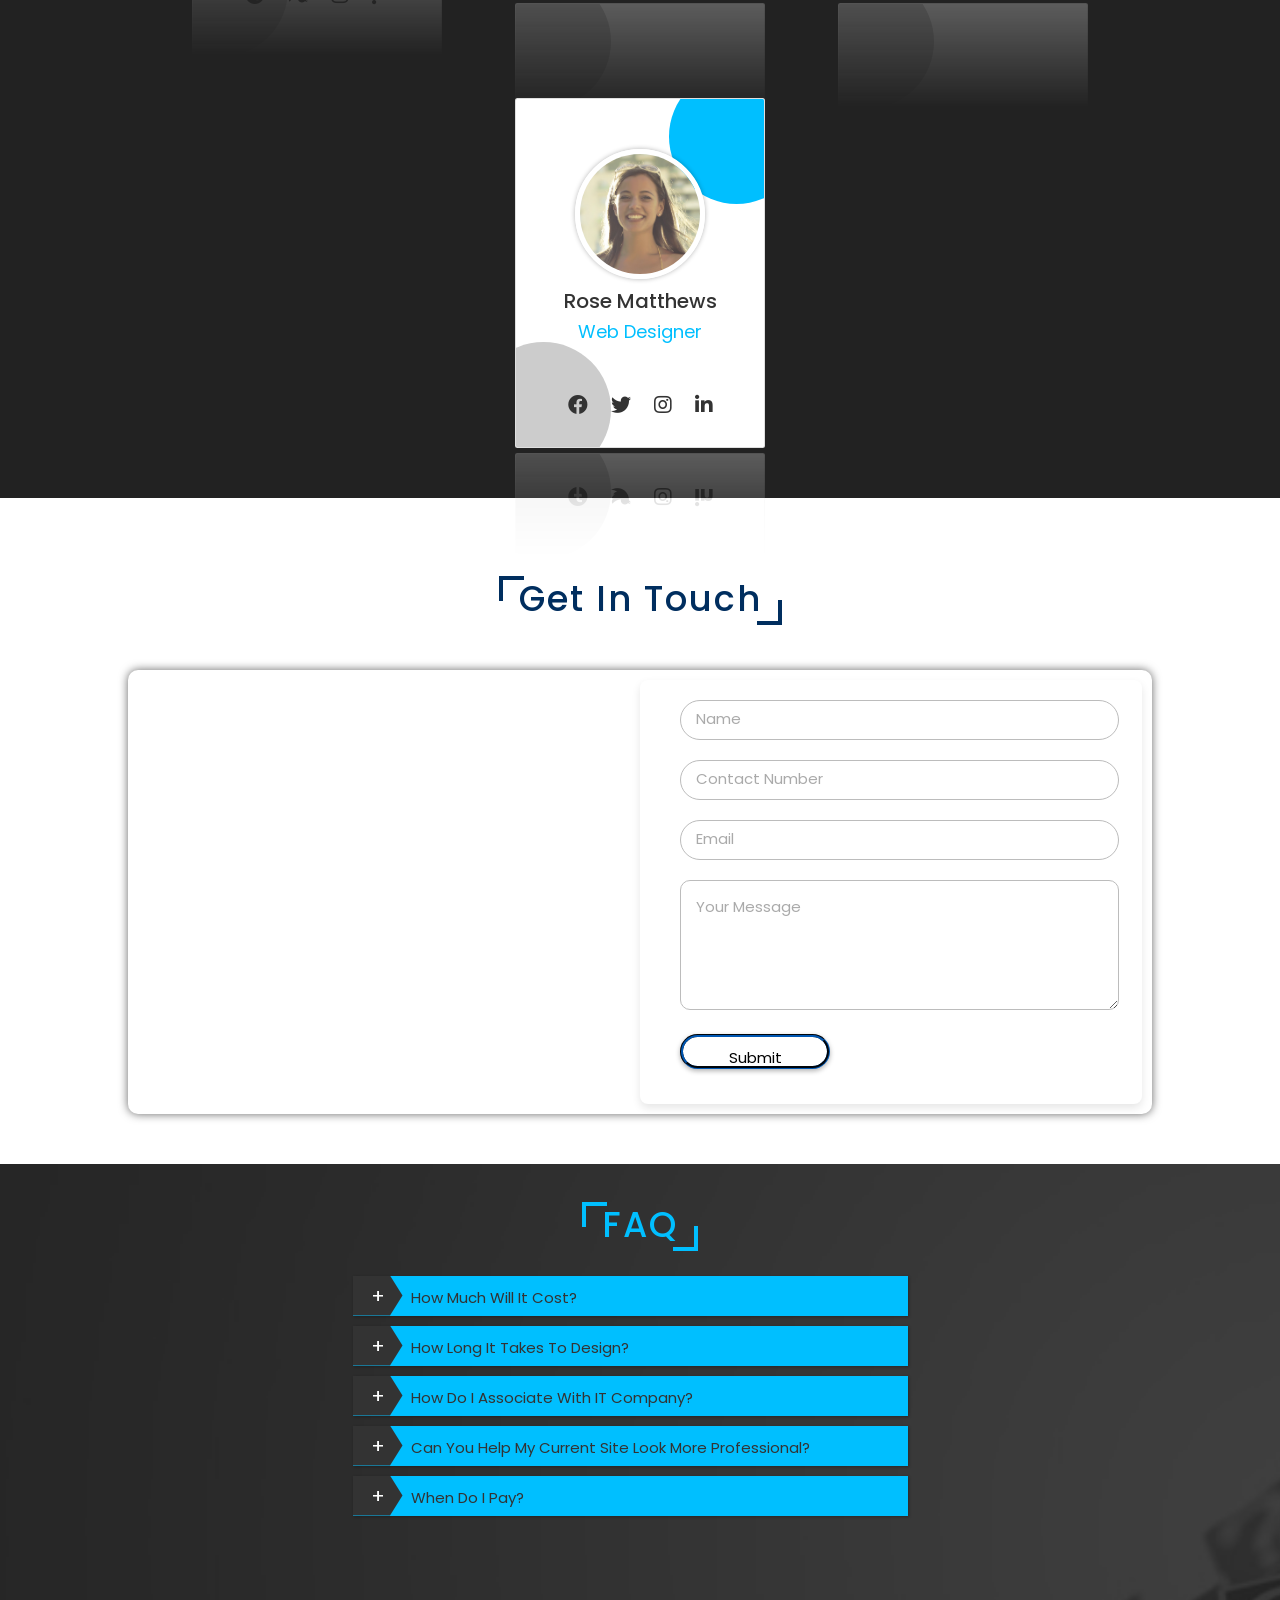
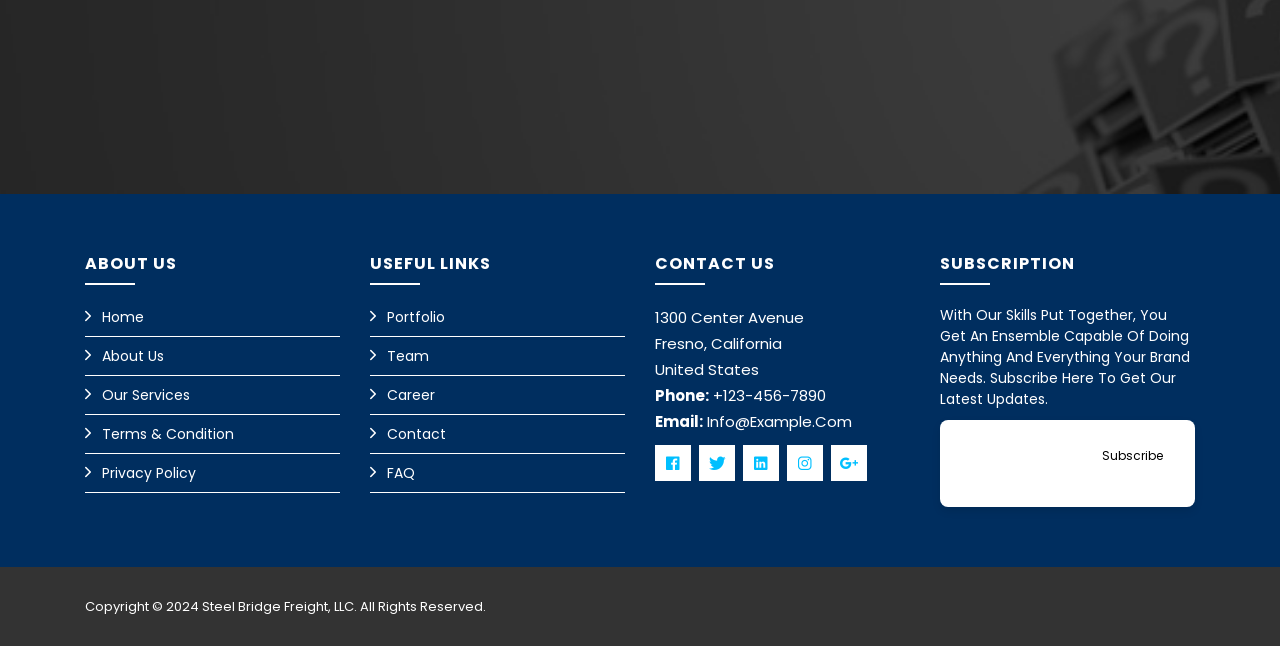
==== commit 656212b3: "chgs" ====
--- a/index.html
+++ b/index.html
@@ -84,51 +84,35 @@
             </form>
         
             <!-- Post Job Form -->
-            <form id="post-job" action="post_job.php" method="POST">
-                <h5>Post a Job</h5>
-        
-                <!-- Pickup Location with Autocomplete -->
-                <input type="text" id="pickup" name="pickup" placeholder="Pickup Location" required>
-        
-                <!-- Dropoff Location with Autocomplete -->
-                <input type="text" id="dropoff" name="dropoff" placeholder="Dropoff Location" required>
-        
-                <!-- Dropdown for Equipment Type -->
-                <select name="equipment" required>
-                    <option value="Flatbed">Flatbed</option>
-                    <option value="Dry Van">Dry Van</option>
-                    <option value="Reefer">Reefer</option>
-                </select>
-        
-                <!-- Dropdown for Weight (lbs) -->
-                <select name="weight" required>
-                    <option value="Less than 1,000 lbs">Less than 1,000 lbs</option>
-                    <option value="1,000 - 5,000 lbs">1,000 - 5,000 lbs</option>
-                    <option value="5,000 - 10,000 lbs">5,000 - 10,000 lbs</option>
-                    <option value="10,000+ lbs">10,000+ lbs</option>
-                </select>
-        
-                <!-- Dropdown for Dimensions -->
-                <select name="dimensions" required>
-                    <option value="Small (4x4x4 ft)">Small (4x4x4 ft)</option>
-                    <option value="Medium (8x4x4 ft)">Medium (8x4x4 ft)</option>
-                    <option value="Large (10x8x6 ft)">Large (10x8x6 ft)</option>
-                 </select>
-        
-                <!-- Pick-Up Date -->
-                <label for="pickup-date">Pick-Up Date</label>
-                <input type="date" name="pickup_date" id="pickup-date" required>
-        
-                <!-- Drop-Off Date -->
-                <label for="dropoff-date">Drop-Off Date</label>
-                <input type="date" name="dropoff_date" id="dropoff-date" required>
-        
-                <!-- Additional Notes -->
-                <textarea name="notes" placeholder="Additional Notes"></textarea>
-        
-                <!-- Submit Button -->
-                <button type="submit">Post Job</button>
+            <form action="register_carrier.php" method="POST">
+                <h2>Register as a Carrier</h2>
+                <label for="carrier_name">Carrier Name:</label>
+                <input type="text" id="carrier_name" name="carrier_name" placeholder="Carrier Name" required>
+            
+                <label for="email">Email:</label>
+                <input type="email" id="email" name="email" placeholder="Email" required>
+            
+                <label for="phone">Phone:</label>
+                <input type="tel" id="phone" name="phone" pattern="[0-9]{10}" placeholder="Phone Number" required>
+            
+                <label for="license_plate">License Plate:</label>
+                <input type="text" id="license_plate" name="license_plate" placeholder="License Plate" required>
+            
+                <label for="dot_number">DOT Number:</label>
+                <input type="text" id="dot_number" name="dot_number" placeholder="DOT Number" required>
+            
+                <label for="mc_number">MC Number:</label>
+                <input type="text" id="mc_number" name="mc_number" placeholder="MC Number" required>
+            
+                <label for="company_name">Company Name:</label>
+                <input type="text" id="company_name" name="company_name" placeholder="Company Name" required>
+            
+                <label for="password">Password:</label>
+                <input type="password" id="password" name="password" placeholder="Password" required>
+            
+                <button type="submit">Register</button>
             </form>
+            
         </div>
     
         <!-- Include Google Maps API -->
